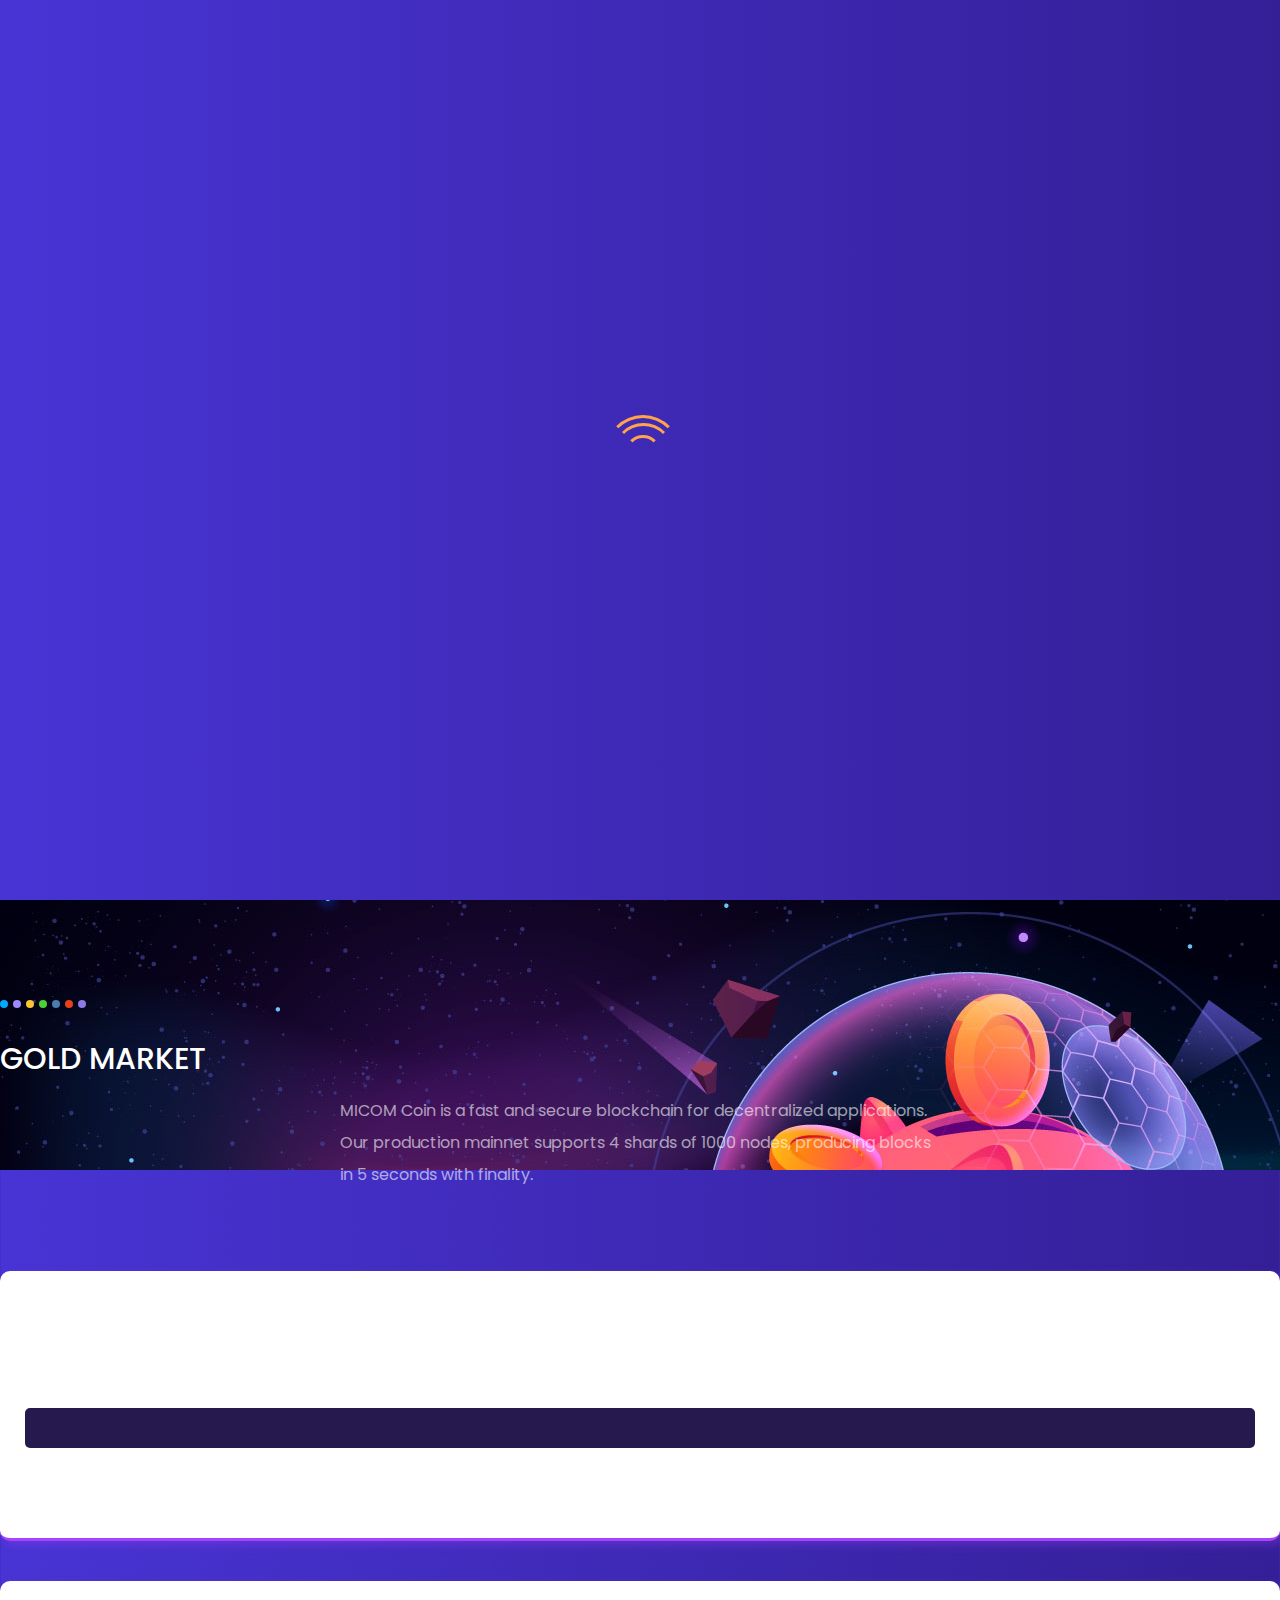
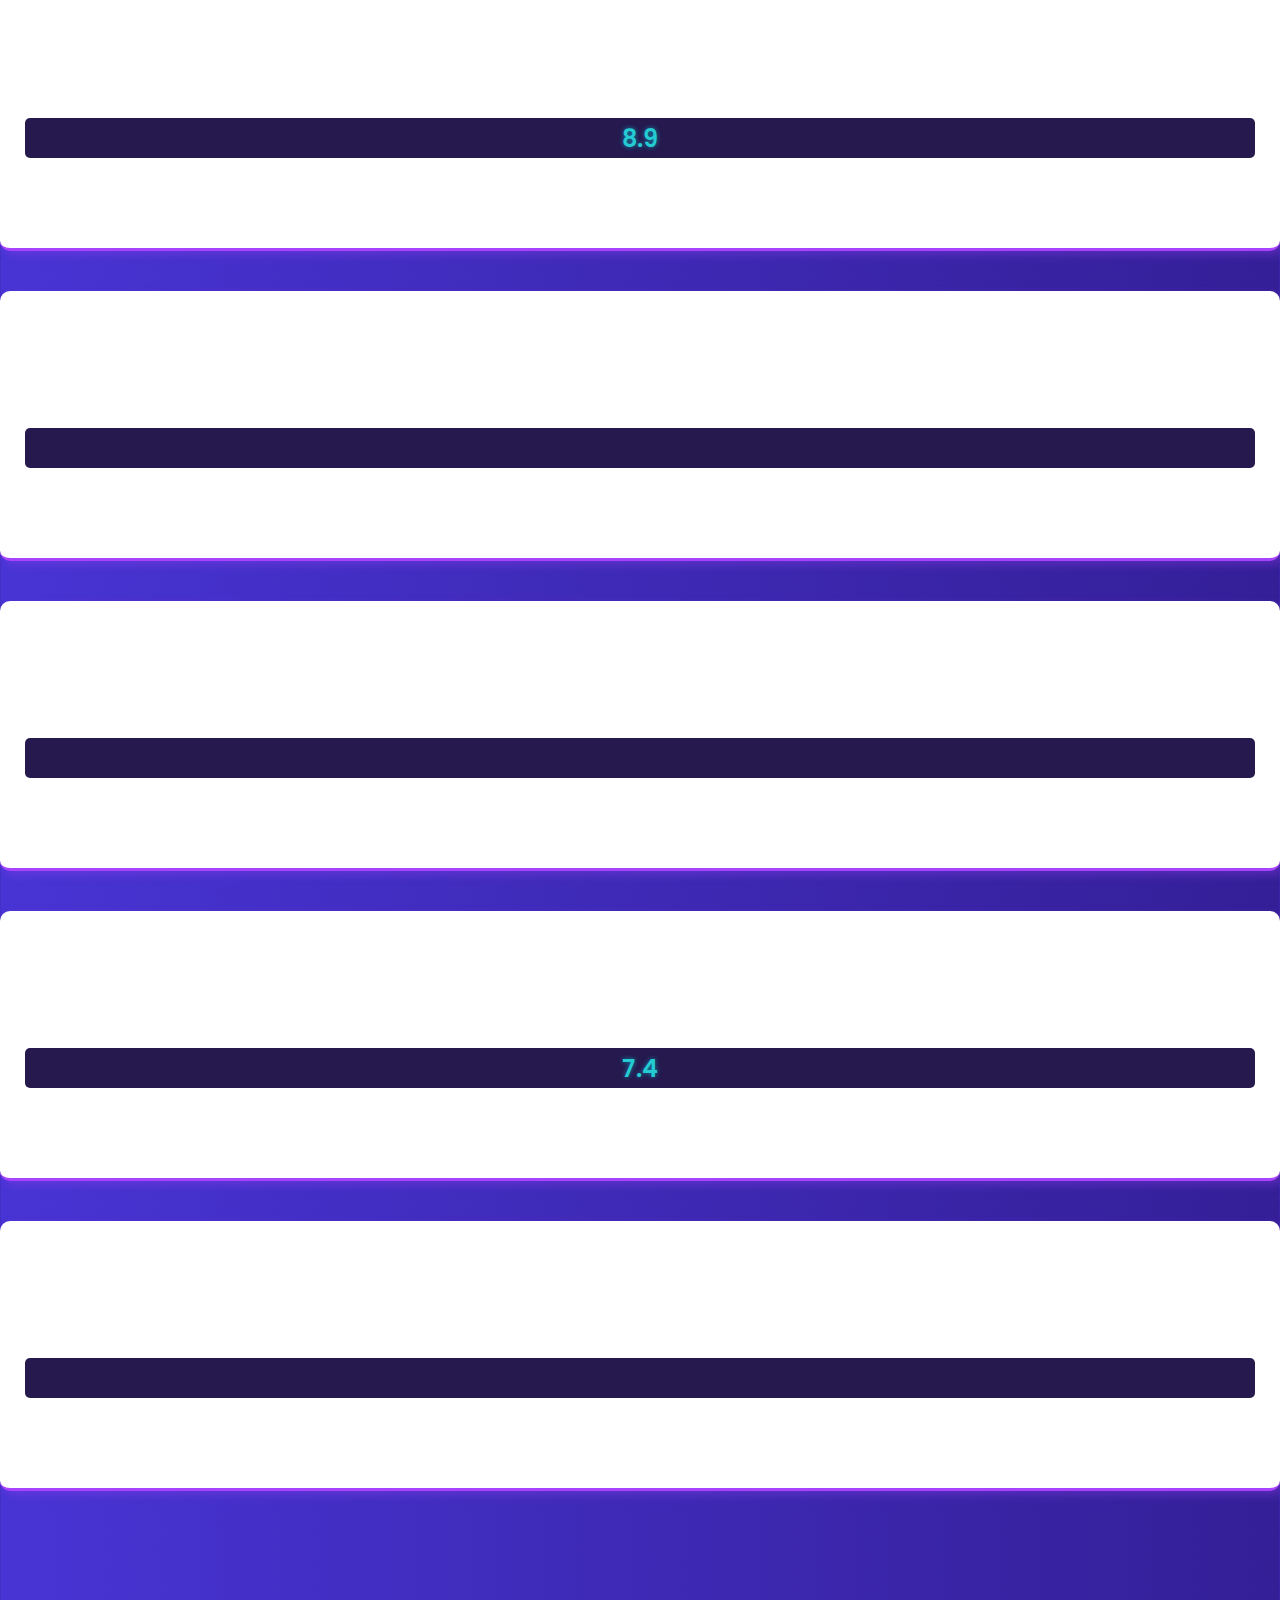
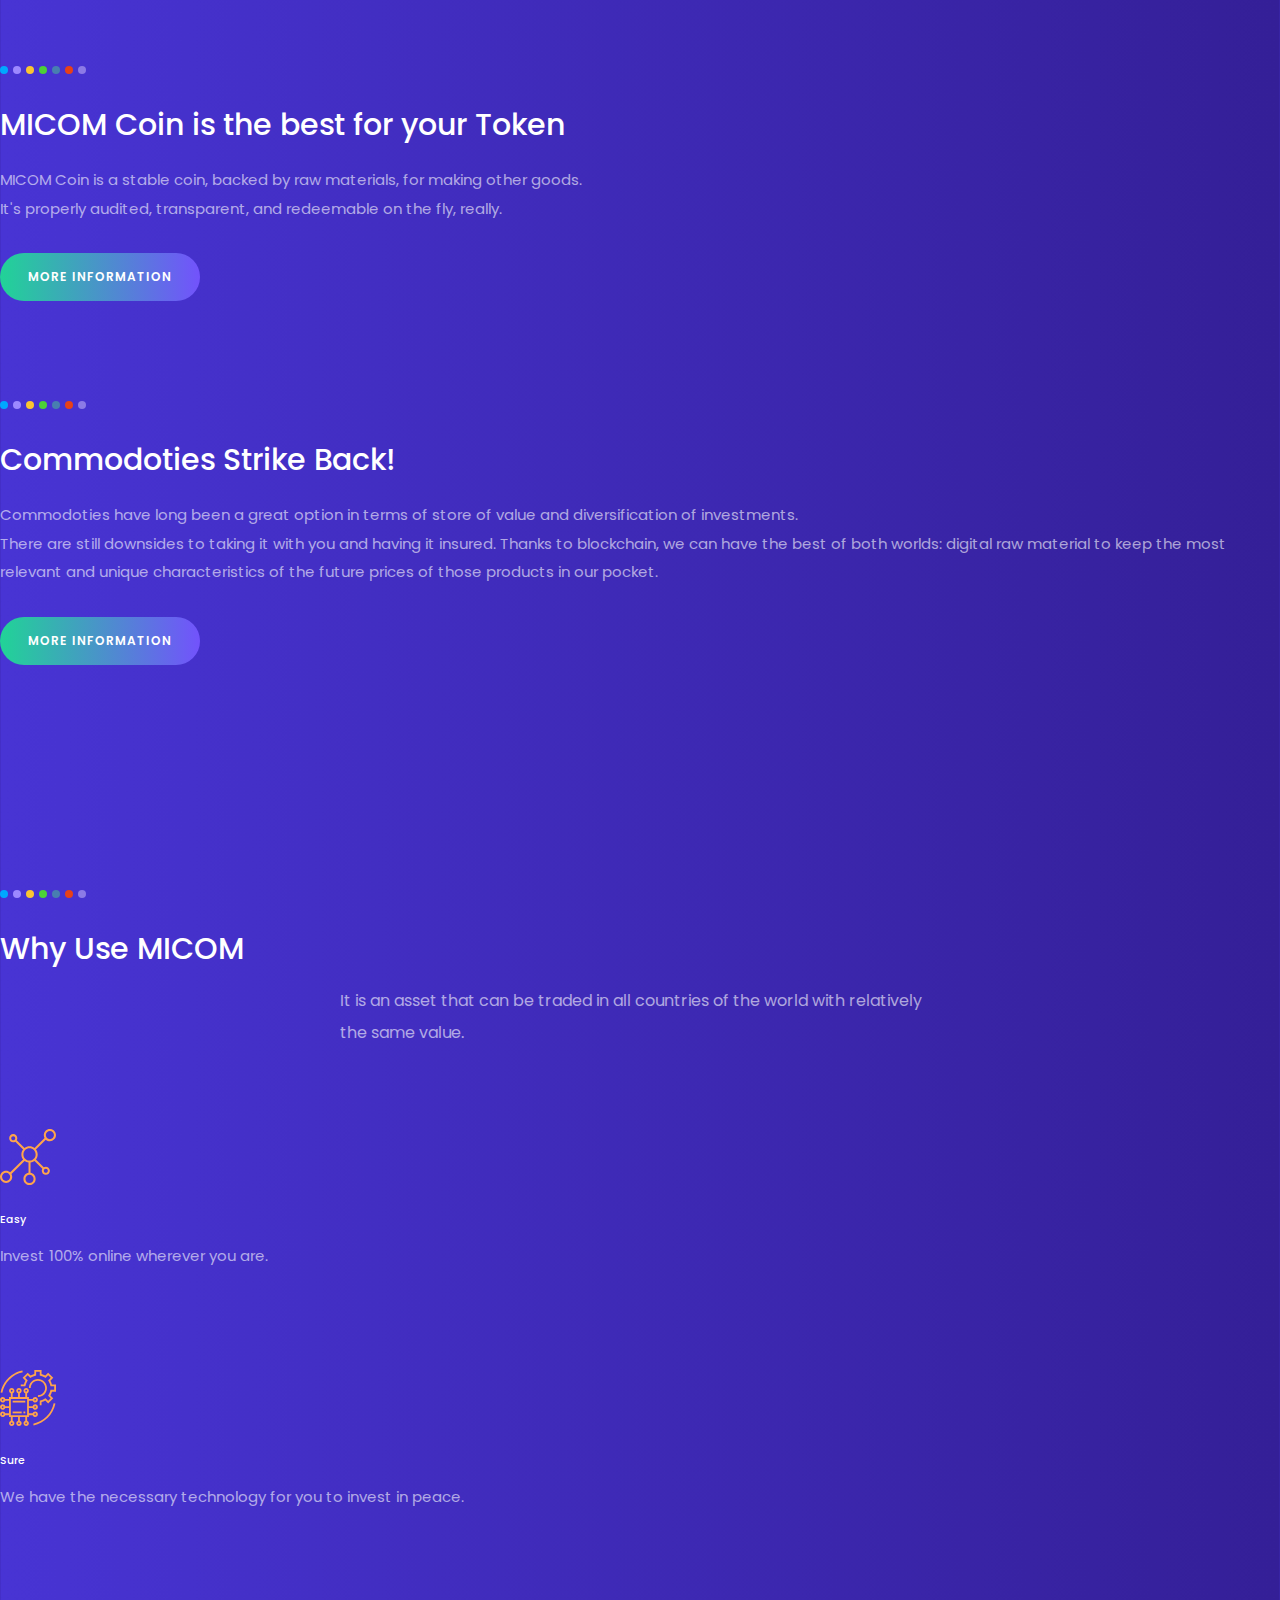
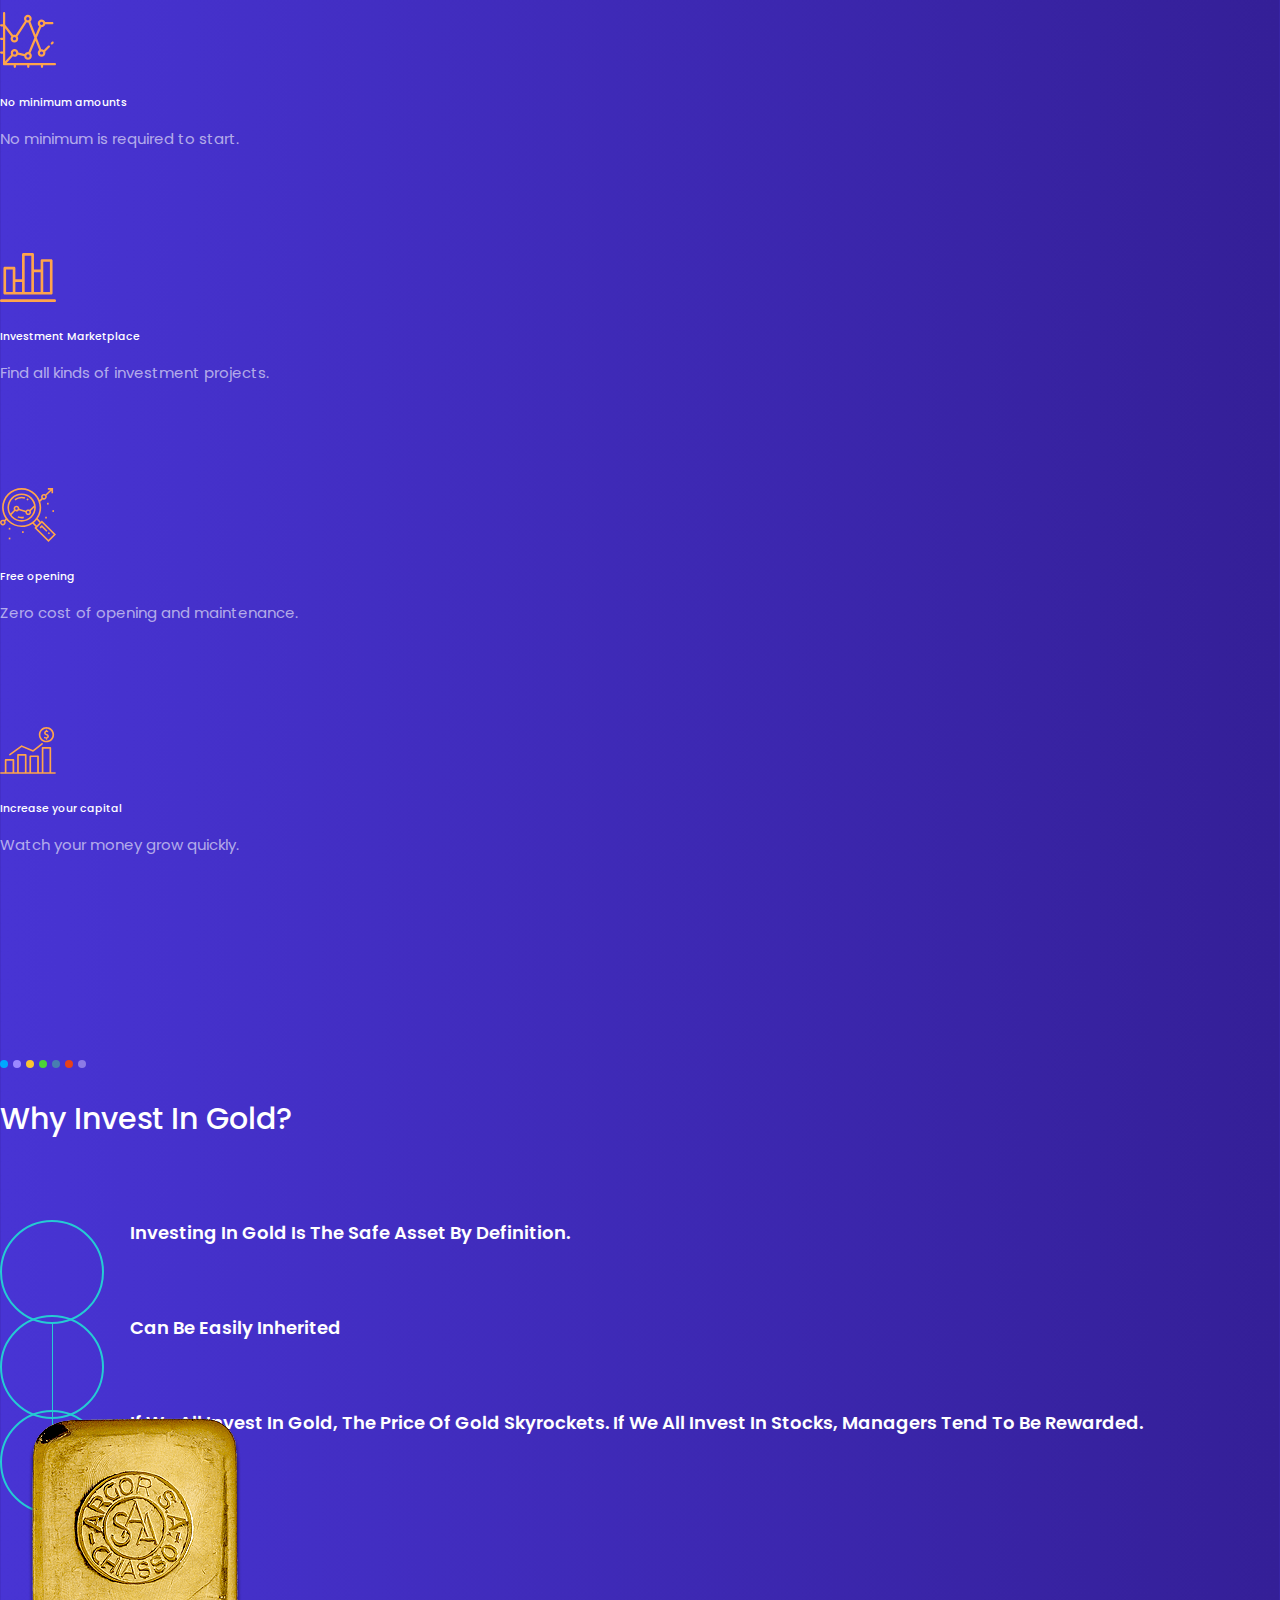
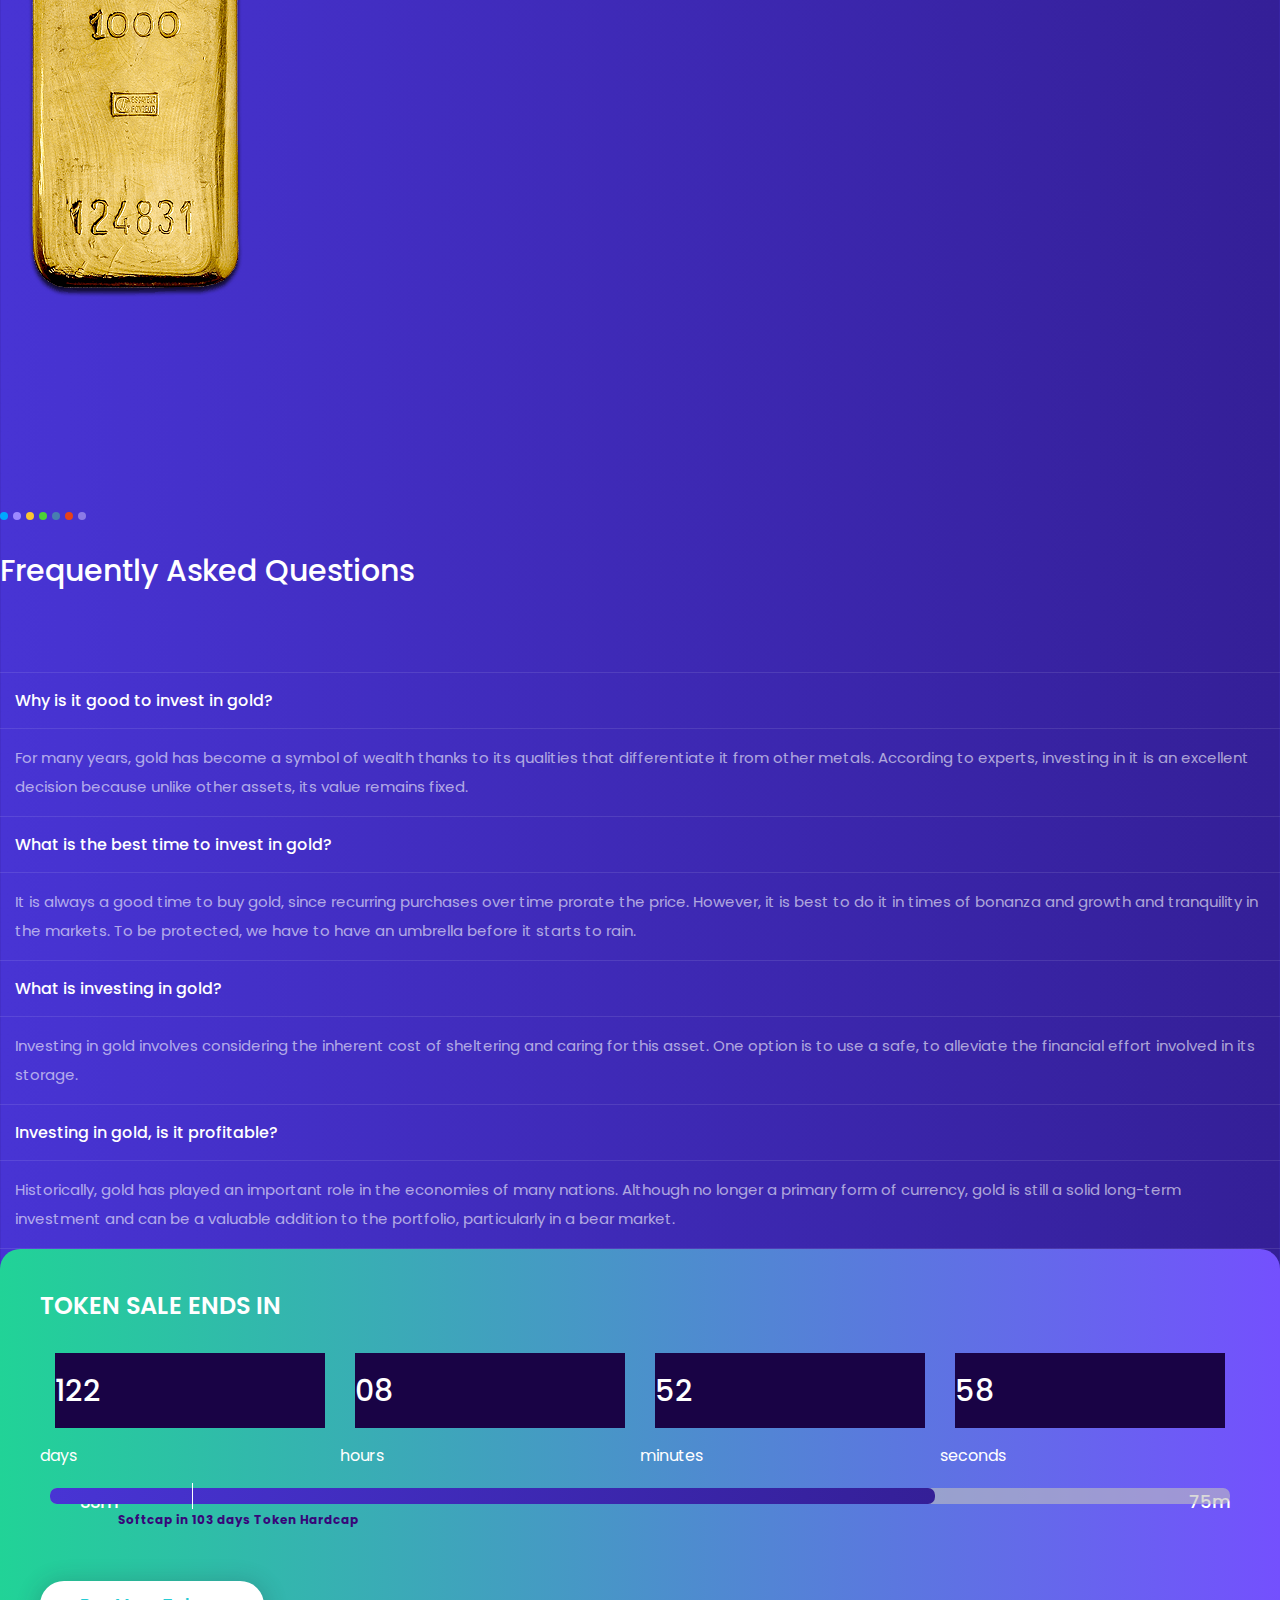
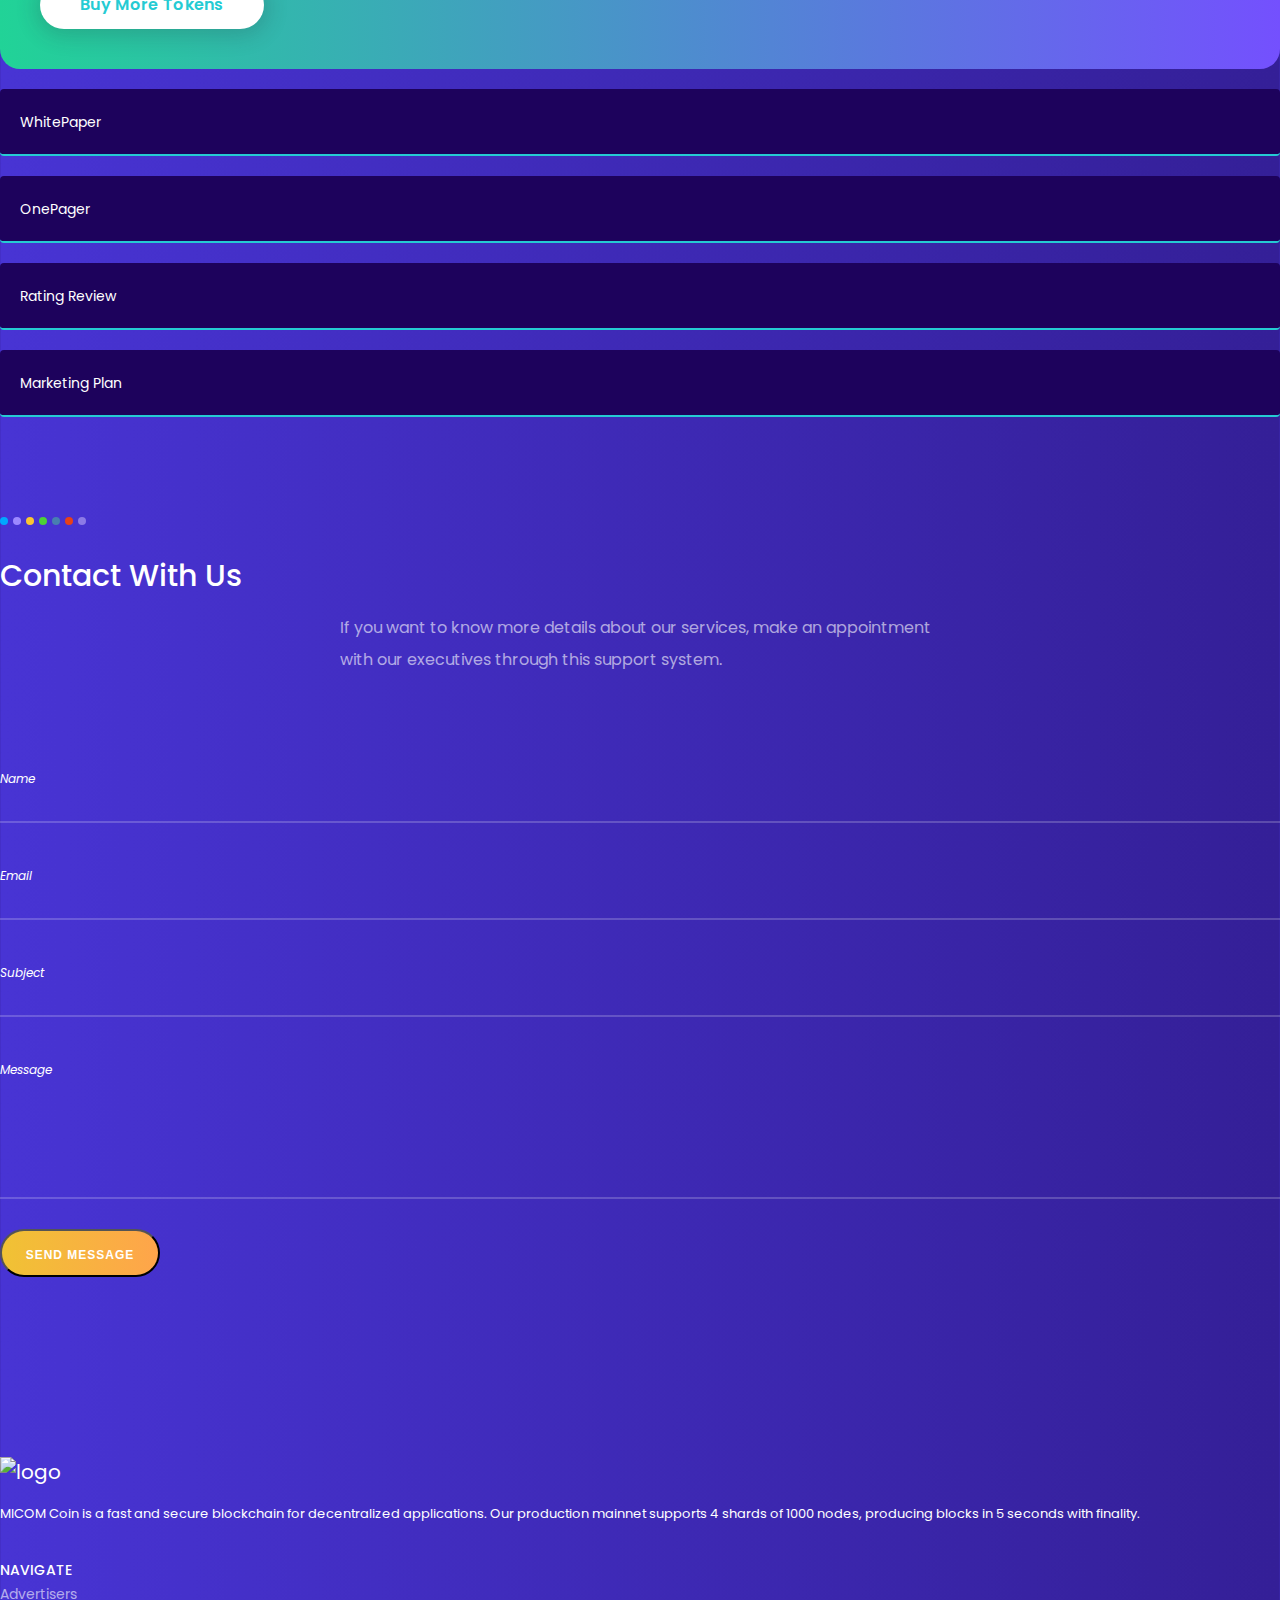
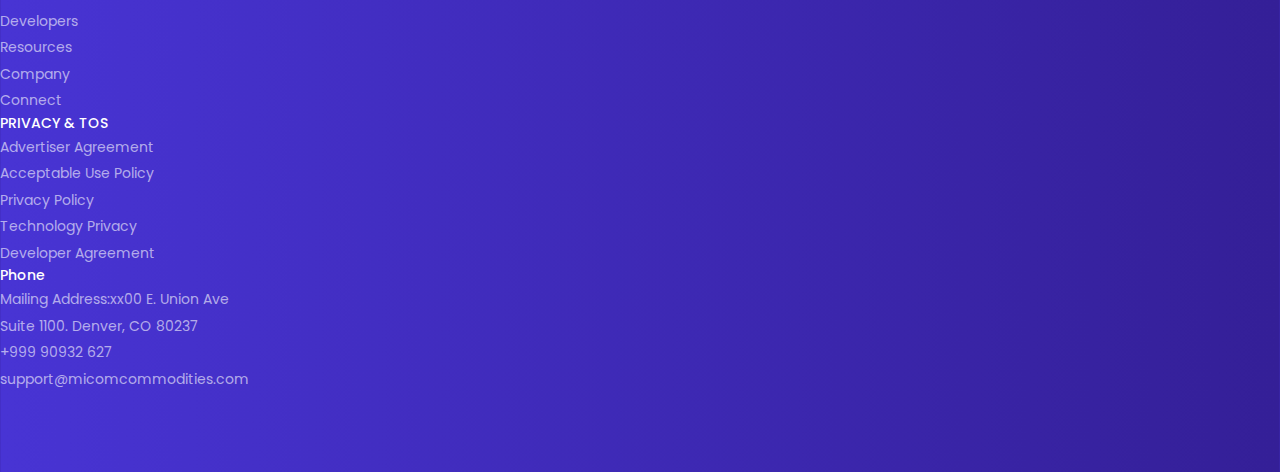
==== index.html @ 79236d76 "Cambios" ====
<!DOCTYPE html>
<html lang="en">
<meta http-equiv="content-type" content="text/html;charset=UTF-8" />
<head>
    <meta charset="UTF-8">
    <meta name="description" content="">
    <meta http-equiv="X-UA-Compatible" content="IE=edge">
    <meta name="viewport" content="width=device-width, initial-scale=1, shrink-to-fit=no">

    <!-- Title -->
    <title>Mining Commodoties Coin | MICOM Coin</title>
    <meta name="keywords" content="MICOM, Micom, Coin, Mining, Commodoties, Token, Criptomoneda, Crypto, Blockchain, Decentralized" />
	<meta property="og:type" content="website" />
    <meta name="author" content="impulsetechnologies" />
    <meta property="og:url" content="https://www.micomcommodities.com/" />
    <meta property="og:site_name" content="MICOM Coin" />
	<meta property="og:title" content="Mining Commodoties Coin" />
	<meta name="description" content="MICOM Coin is a fast and secure blockchain for decentralized applications. Our production mainnet supports 4 shards of 1000 nodes, producing blocks in 5 seconds with finality." />
	<meta property="og:image" content="https://www.micomcommodities.com/img/core-img/logo.png"></meta>

    <!-- Favicon -->
    <link rel="icon" href="img/core-img/favicon.ico">

    <!-- Core Stylesheet -->
    <link rel="stylesheet" href="css/style.css">

    <!-- Responsive Stylesheet -->
    <link rel="stylesheet" href="css/responsive.css">

</head>

<body >
    <!-- Preloader -->
    <div id="preloader">
        <div class="preload-content">
            <div id="dream-load"></div>
        </div>
    </div>

    <!-- ##### Header Area Start ##### -->
    <header class="header-area wow fadeInDown" data-wow-delay="0.2s">
        <div class="classy-nav-container breakpoint-off">
            <div class="container">
                <!-- Classy Menu -->
                <nav class="classy-navbar justify-content-between" id="dreamNav">

                    <!-- Logo -->
                    <!-- <a class="nav-brand" href="index-2.html"><img src="img/core-img/logo.png" alt="logo"> Somia.</a> -->
                    <a class="nav-brand" href="index.html"><img src="img/core-img/logo.png" alt="logo"></a>
                    <!-- Navbar Toggler -->
                    <div class="classy-navbar-toggler">
                        <span class="navbarToggler"><span></span><span></span><span></span></span>
                    </div>

                    <!-- Menu -->
                    <div class="classy-menu">

                        <!-- close btn -->
                        <div class="classycloseIcon">
                            <div class="cross-wrap"><span class="top"></span><span class="bottom"></span></div>
                        </div>

                        <!-- Nav Start -->
                        <div class="classynav scrollspeed">
                            <ul id="nav">
                                <li><a href="#platform">GOLD</a></li>
                                <li><a href="#about">About MICOM</a></li>
                                <li><a href="#invest">Invests</a></li>
                                <li><a href="#question">Q&A</a></li>
                                <li><a href="#contact">Contact</a></li>
                            </ul>

                            <!-- Button -->
                            <a href="#contact" class="btn login-btn ml-50 scrollspeed">Participates!</a>
                        </div>
                        <!-- Nav End -->
                    </div>
                </nav>
            </div>
        </div>
    </header>
    <!-- ##### Header Area End ##### -->

    <!-- ##### Welcome Area Start ##### -->
    <section class="welcome_area clearfix dzsparallaxer auto-init none fullwidth" data-options='{direction: "normal"}' id="home">
        <div class="divimage dzsparallaxer--target" style="width: 101%; height: 130%; background-image: url(img/bg-img/bg-5.jpg)"></div>

        <!-- Hero Content -->
        <div class="hero-content transparent">
            <!-- blip -->
            <div class="dream-blip blip1"></div>
            <div class="dream-blip blip2"></div>
            <div class="dream-blip blip3"></div>
            <div class="dream-blip blip4"></div>

            <div class="container h-100">
                <div class="row h-100 align-items-center">
                    <!-- Welcome Content -->
                    <div class="col-12 col-lg-6 col-md-12">
                        <div class="welcome-content">
                            <div class="promo-section">
                                <div class="integration-link">
                                    <span class="integration-icon">
                                        <img src="img/svg/img-dollar.svg" width="24" height="24" alt="">
                                    </span>
                                    <span class="integration-text">Discover a new ways to enjoy your World!</span>
                                </div>
                            </div>
                            <h1 class="wow fadeInUp" data-wow-delay="0.2s">THE BEST INVESTMENT YOU CAN MAKE IS IN GOLD</h1>
                            <!-- <p class="wow fadeInUp" data-wow-delay="0.3s">Participate in a participation scheme in leveraged commodities in the best deposits on the planet.
                                <br>
                            M.Sc. Jhon McGregor. CEO Mining Commodities Inc.
                            </p> -->
                            
                            <div class="dream-btn-group wow fadeInUp scrollspeed" data-wow-delay="0.4s">
                                <a href="#contact" class="btn micom1-btn mr-3">Contact Us</a>
                                <!-- <a href="#" class="btn dream-btn"> Contact Us</a> -->
                            </div>
                        </div>
                    </div>
                   
                </div>
            </div>
        </div>
    </section>
    <!-- ##### Welcome Area End ##### -->

    <!-- <div class="vertical-social">
        <ul>
            <li><a href="#"><i class="fa fa-telegram" aria-hidden="true"></i></a></li>
            <li><a href="#"><i class="fa fa-facebook" aria-hidden="true"></i></a></li>
            <li><a href="#"> <i class="fa fa-twitter" aria-hidden="true"></i></a></li>
            <li><a href="#"><i class="fa fa-github" aria-hidden="true"></i></a></li>
            <li><a href="#"><i class="fa fa-instagram" aria-hidden="true"></i></a></li>
            <li><a href="#"><i class="fa fa-linkedin" aria-hidden="true"></i></a></li>
            
        </ul>                  
    </div> -->

    <!-- ##### trust Area Start ##### -->
    <div class="trust-section section-padding-100">
        <div class="section-heading text-center">
            <!-- Dream Dots -->
            <div class="dream-dots justify-content-center wow fadeInUp" data-wow-delay="0.2s" style="visibility: visible; animation-delay: 0.2s; animation-name: fadeInUp;">
                <span></span><span></span><span></span><span></span><span></span><span></span><span></span>
            </div>
            <h2 class="wow fadeInUp" data-wow-delay="0.3s" style="visibility: visible; animation-delay: 0.3s; animation-name: fadeInUp;"  id="platform">GOLD MARKET</h2>
            <p class="wow fadeInUp" data-wow-delay="0.4s" style="visibility: visible; animation-delay: 0.4s; animation-name: fadeInUp;">MICOM Coin is a fast and secure blockchain for decentralized applications. Our production mainnet supports 4 shards of 1000 nodes, producing blocks in 5 seconds with finality.</p>
        </div>
        <div class="container">
            <div class="row">
                <div class="col-12 col-sm-6 col-md-3 col-lg-2">
                    <!-- Single Cool Fact -->
                    <div class="trust-item text-center wow fadeInUp" data-wow-delay="0.2s">
                        <div class="ico-platform-logo">
                            <img src="img/ico-platforms/1.png" alt="">
                        </div>
                        <!-- Single Cool Detail -->
                        <div class="check">
                            <!-- <div class="value">8.9</div> -->
                            <div class="check-icon"></div>
                        </div>
                    </div>
                </div>

                <div class="col-12 col-sm-6 col-md-3 col-lg-2">
                    <!-- Single Cool Fact -->
                    <div class="trust-item text-center wow fadeInUp" data-wow-delay="0.3s">
                        <div class="ico-platform-logo">
                            <img src="img/ico-platforms/2.png" alt="">
                        </div>
                        <!-- Single Cool Detail -->
                        <div class="check">
                            <div class="value">8.9</div>
                        </div>
                    </div>
                </div>

                <div class="col-12 col-sm-6 col-md-3 col-lg-2">
                    <!-- Single Cool Fact -->
                    <div class="trust-item text-center wow fadeInUp" data-wow-delay="0.4s">
                        <div class="ico-platform-logo">
                            <img src="img/ico-platforms/3.png" alt="">
                        </div>
                        <!-- Single Cool Detail -->
                        <div class="check">
                            <!-- <div class="value">8.9</div> -->
                            <div class="check-icon"></div>
                        </div>
                    </div>
                </div>

                <div class="col-12 col-sm-6 col-md-3 col-lg-2">
                    <!-- Single Cool Fact -->
                    <div class="trust-item text-center wow fadeInUp" data-wow-delay="0.5s">
                        <div class="ico-platform-logo">
                            <img src="img/ico-platforms/4.png" alt="">
                        </div>
                        <!-- Single Cool Detail -->
                        <div class="check">
                            <!-- <div class="value">8.9</div> -->
                            <div class="check-icon"></div>
                        </div>
                    </div>
                </div>

                <div class="col-12 col-sm-6 col-md-3 col-lg-2">
                    <!-- Single Cool Fact -->
                    <div class="trust-item text-center wow fadeInUp" data-wow-delay="0.6s">
                        <div class="ico-platform-logo">
                            <img src="img/ico-platforms/5.png" alt="">
                        </div>
                        <!-- Single Cool Detail -->
                        <div class="check">
                           <div class="value">7.4</div>
                        </div>
                    </div>
                </div>

                <div class="col-12 col-sm-6 col-md-3 col-lg-2">
                    <!-- Single Cool Fact -->
                    <div class="trust-item text-center wow fadeInUp" data-wow-delay="0.7s">
                        <div class="ico-platform-logo">
                            <img src="img/ico-platforms/6.png" alt="">
                        </div>
                        <!-- Single Cool Detail -->
                        <div class="check">
                            <!-- <div class="value">8.9</div> -->
                            <div class="check-icon"></div>
                        </div>
                    </div>
                </div>
                
            </div>
        </div>
    </div>
    <!-- ##### trust Area End ##### -->


    <!-- <section class="demo-video section-before section-padding-100">
        <div class="container">
            <div class="section-heading text-center">
                <div class="dream-dots justify-content-center wow fadeInUp" data-wow-delay="0.2s">
                    <span></span><span></span><span></span><span></span><span></span><span></span><span></span>
                </div>
                <h2 class="wow fadeInUp" data-wow-delay="0.3s">Watch our demo video</h2>
                <p class="wow fadeInUp" data-wow-delay="0.4s">Lorem ipsum dolor sit amet, consectetur adipiscing elit. Sed quis accumsan nisi Ut ut felis congue nisl hendrerit commodo.</p>
                </div>
            <div class="col-lg-8 offset-lg-2 col-md-10 offset-md-1 col-sm-12">
                <div class="welcome-video-area wow fadeInUp" data-wow-delay="0.5s">
                    <div class="welcome-thumb">
                        <img src="img/bg-img/bg-4.jpg" alt="">
                    </div>
                    <div class="video-icon">
                        <a href="https://www.youtube.com/watch?v=gbXEPHsTkgU" class="btn dream-btn video-btn" id="videobtn"><i class="fa fa-play"></i></a>
                    </div>
                </div>
            </div>
        </div>
    </section> -->

    <div class="clearfix"></div>

    <!-- ##### About Us Area Start ##### -->
    <section class="about-us-area section-padding-0-100 clearfix" id="about">

        <div class="container">
            <div class="row align-items-center">
                
                <div class="col-12 col-lg-6">
                    <div class="welcome-meter wow fadeInUp mb-50" data-wow-delay="0.7s">
                        <img src="img/core-img/shape1.png" class="img-responsive center-block" alt="">
                        <!-- client meta -->
                        <!-- <div class="growing-company text-center mt-30 wow fadeInUp" data-wow-delay="0.8s">
                            <p>* Already growing up <span class="counter">5236</span> company</p>
                        </div> -->
                    </div>
                </div>

                <div class="col-12 col-lg-6">
                    <div class="who-we-contant">
                        <!-- Dream Dots -->
                        <div class="dream-dots wow fadeInUp" data-wow-delay="0.2s">
                            <span></span><span></span><span></span><span></span><span></span><span></span><span></span>
                        </div>
                        <h4 class="wow fadeInUp" data-wow-delay="0.3s">MICOM Coin is the best for your Token</h4>
                        <p class="wow fadeInUp" data-wow-delay="0.4s">MICOM Coin is a stable coin, backed by raw materials, for making other goods.
                        </p>
                        <p class="wow fadeInUp" data-wow-delay="0.5s">It's properly audited, transparent, and redeemable on the fly, really.</p>
                        <a class="btn dream-btn mt-30 wow fadeInUp" data-wow-delay="0.6s" href="#">More information</a>
                    </div>
                </div>

            </div>
        </div>
    </section>
    <!-- ##### About Us Area End ##### -->

    <!-- ##### About Us Area Start ##### -->
    <section class="about-us-area section-padding-0-50 clearfix">
        <div class="container">
            <div class="row align-items-center">

                <div class="col-12 col-lg-6">
                    <div class="who-we-contant">
                        <!-- Dream Dots -->
                        <div class="dream-dots wow fadeInUp" data-wow-delay="0.2s">
                            <span></span><span></span><span></span><span></span><span></span><span></span><span></span>
                        </div>
                        <h4 class="wow fadeInUp" data-wow-delay="0.3s">Commodoties Strike Back!</h4>
                        <p class="wow fadeInUp" data-wow-delay="0.4s">Commodoties have long been a great option in terms of store of value and diversification of investments.
</p>
                        <p class="wow fadeInUp" data-wow-delay="0.5s">There are still downsides to taking it with you and having it insured.
Thanks to blockchain, we can have the best of both worlds: digital raw material to keep the most relevant and unique characteristics of the future prices of those products in our pocket.</p>
                        <a class="btn dream-btn mt-30 wow fadeInUp" data-wow-delay="0.6s" href="#">More information</a>
                    </div>
                </div>

                <div class="col-12 col-lg-6">
                    <div class="welcome-meter wow fadeInUp mt-50" data-wow-delay="0.7s">
                        <img src="img/prima-oro.png" class="center-block" alt="">
                    </div>
                </div>
            </div>
        </div>
    </section>
    <!-- ##### About Us Area End ##### -->
    

    

    <!-- ##### Our Services Area Start ##### -->
    <section class="our_services_area section-padding-100-0 clearfix">
        <div class="container">
            
            <div class="section-heading text-center">
                <!-- Dream Dots -->
                <div class="dream-dots justify-content-center wow fadeInUp" data-wow-delay="0.2s">
                    <span></span><span></span><span></span><span></span><span></span><span></span><span></span>
                </div>
                <h2 class="wow fadeInUp" data-wow-delay="0.3s">Why Use MICOM</h2>
                <p class="wow fadeInUp" data-wow-delay="0.4s">It is an asset that can be traded in all countries of the world with relatively the same value.</p>
            </div>
                

            <div class="row">
                <div class="col-12 col-sm-6 col-lg-4">
                    <!-- Content -->
                    <div class="service_single_content text-center mb-100 wow fadeInUp" data-wow-delay="0.2s">
                        <!-- Icon -->
                        <div class="service_icon">
                            <img src="img/services/6.svg" alt="">
                        </div>
                        <h6>Easy</h6>
                        <p>Invest 100% online wherever you are.</p>
                    </div>
                </div>
                <div class="col-12 col-sm-6 col-lg-4">
                    <!-- Content -->
                    <div class="service_single_content text-center mb-100 wow wow fadeInUp" data-wow-delay="0.3s">
                        <!-- Icon -->
                        <div class="service_icon">
                            <img src="img/services/1.svg" alt="">
                        </div>
                        <h6>Sure</h6>
                        <p>We have the necessary technology for you to invest in peace.</p>
                    </div>
                </div>
                <div class="col-12 col-sm-6 col-lg-4">
                    <!-- Content -->
                    <div class="service_single_content text-center mb-100 wow fadeInUp" data-wow-delay="0.4s">
                        <!-- Icon -->
                        <div class="service_icon">
                            <img src="img/services/3.svg" alt="">
                        </div>
                        <h6>No minimum amounts</h6>
                        <p>No minimum is required to start.</p>
                    </div>
                </div>
                <div class="col-12 col-sm-6 col-lg-4">
                    <!-- Content -->
                    <div class="service_single_content text-center mb-100 wow fadeInUp" data-wow-delay="0.5s">
                        <!-- Icon -->
                        <div class="service_icon">
                            <img src="img/services/4.svg" alt="">
                        </div>
                        <h6>Investment Marketplace</h6>
                        <p>Find all kinds of investment projects.</p>
                    </div>
                </div>
                <div class="col-12 col-sm-6 col-lg-4">
                    <!-- Content -->
                    <div class="service_single_content text-center mb-100 wow fadeInUp" data-wow-delay="0.6s">
                        <!-- Icon -->
                        <div class="service_icon">
                            <img src="img/services/5.svg" alt="">
                        </div>
                        <h6>Free opening</h6>
                        <p>Zero cost of opening and maintenance.</p>
                    </div>
                </div>
                <div class="col-12 col-sm-6 col-lg-4">
                    <!-- Content -->
                    <div class="service_single_content text-center mb-100 wow fadeInUp" data-wow-delay="0.7s">
                        <!-- Icon -->
                        <div class="service_icon">
                            <img src="img/services/2.svg" alt="">
                        </div>
                        <h6>Increase your capital</h6>
                        <p>Watch your money grow quickly.</p>
                    </div>
                </div>
            </div>
        </div>
    </section>
    <!-- ##### Our Services Area End ##### -->

    <!-- ##### Our roadmap Area start ##### -->

    <!-- <section class="roadmap section-padding-100" style="background: url('img/bg-img/bg-roadmap.png') no-repeat center center;background-size: cover;" id="roadmap">
        <div class="section-heading text-center">
            
            <div class="dream-dots justify-content-center wow fadeInUp" data-wow-delay="0.2s">
                <span></span><span></span><span></span><span></span><span></span><span></span><span></span>
            </div>
            <h2 class="wow fadeInUp" data-wow-delay="0.3s">Our ICO Roadmap</h2>
            <p class="wow fadeInUp" data-wow-delay="0.4s">Lorem ipsum dolor sit amet, consectetur adipiscing elit. Sed quis accumsan nisi Ut ut felis congue nisl hendrerit commodo.</p>
        </div>
        <div class="container-fluid">
            <div class="row">
                <div class="section_5-content">
                    <div class="section_5-slider-trumb"></div>
                    <div id="section_5-slider-circle">
                        <div style="left:10%" class="data_cir cir_0" data-date="Q2 2017">
                            <div class="data_cir-content">
                                <span><span class="roadmap_content_info">Emergence and design of the idea</span><span class="roadmap_img"><img src="img/roadmap-icons/1.svg" alt=""></span></span>
                            </div>
                        </div>
                        <div style="left:20%" class="data_cir cir_1" data-date="Q3 2017">
                            <div class="data_cir-content">
                                <span><span class="roadmap_content_info"><ul><li><span>built our team</span></li>
                                <li><span>company establishment</span></li>
                                <li><span>legal issues setting</span></li>
                                <li><span> concept development</span></li>
                                </ul>
                                </span><span class="roadmap_img"><img src="img/roadmap-icons/2.svg" alt=""></span></span>
                            </div>
                        </div>
                        <div style="left:30%" class="data_cir cir_2" data-date="Q4 2017">
                            <div class="data_cir-content">
                                <span><span class="roadmap_content_info"><ul><li><span> start development of the ealier version and crypto wallet version</span></li>
                                <li><span>negotiations on partnerships</span></li>
                                </ul>
                                </span><span class="roadmap_img"><img src="img/roadmap-icons/3.svg" alt=""></span></span>
                            </div>
                        </div>
                        <div style="left:40%" class="data_cir cir_3" data-date="Q1 2018">
                            <div class="data_cir-content">
                                <span><span class="roadmap_content_info"><ul><li><span>website launch</span></li>
                                <li><span>White Paper published</span></li>
                                <li><span>Private and Pre-sale start</span></li>
                                </ul>
                                </span><span class="roadmap_img"><img src="img/roadmap-icons/4.svg" alt=""></span></span>
                            </div>
                        </div>
                        <div style="left:50%" class="data_cir cir_4 red_crc" data-date="Q2 2018">
                            <div class="data_cir-content">
                                <span><span class="roadmap_content_info"><ul><li><span>Crowdsale</span></li>
                                <li><span>marketing campaign</span></li>
                                <li><span>listing to the major exchanges</span></li>
                                </ul>
                                </span><span class="roadmap_img"><img src="img/roadmap-icons/5.svg" alt=""></span></span>
                            </div>
                        </div>
                        <div style="left:60%" class="data_cir cir_5 next" data-date="Q3 2018">
                            <div class="data_cir-content">
                                <span><span class="roadmap_content_info"><ul><li><span>Crypto Wallet version release</span></li>
                                <li><span>Testnet launch</span></li>
                                <li><span> Platform ealier version development</span></li>
                                </ul>
                                </span><span class="roadmap_img"><img src="img/roadmap-icons/6.svg" alt=""></span></span>
                            </div>
                        </div>
                        <div style="left:70%" class="data_cir cir_6 next" data-date="Q4 2018">
                            <div class="data_cir-content">
                                <span><span class="roadmap_content_info"><ul><li><span>Mobile App</span></li>
                                <li><span>Explorer</span></li>
                                <li><span>new partnerships and new marketplace support</span></li>
                                </ul>
                                </span><span class="roadmap_img"><img src="img/roadmap-icons/7.svg" alt=""></span></span>
                            </div>
                        </div>
                        <div style="left:80%" class="data_cir cir_7 next" data-date="Q1 2019">
                            <div class="data_cir-content">
                                <span><span class="roadmap_content_info"><ul><li><span>Mainnet launch</span></li>
                                <li><span>Wallet beta-version release</span></li>
                                <li><span>Masternodes implementation</span></li>
                                </ul>
                                </span><span class="roadmap_img"><img src="img/roadmap-icons/8.svg" alt=""></span></span>
                            </div>
                        </div>
                        <div style="left:90%" class="data_cir cir_8 next" data-date="Q2 2019">
                            <div class="data_cir-content">
                                <span><span class="roadmap_content_info"><ul><li><span> Platform integration to electronic marketplaces</span></li>
                                <li><span>Zero Fee</span></li>
                                </ul>
                                </span><span class="roadmap_img"><img src="img/roadmap-icons/9.svg" alt=""></span></span>
                            </div>
                        </div>
                    </div>
                </div>
            </div>
        </div>
    </section> -->


    <!-- ##### Our roadmap Area End ##### -->
    

    <!-- ##### Our features Area start ##### -->
    <section id="invest" class="features section-padding-100">

        <div class="section-heading text-center">
            <!-- Dream Dots -->
            <div class="dream-dots justify-content-center wow fadeInUp" data-wow-delay="0.2s">
                <span></span><span></span><span></span><span></span><span></span><span></span><span></span>
            </div>
            <h2 class="wow fadeInUp" data-wow-delay="0.3s">Why invest in Gold?</h2>
            <!-- <p class="wow fadeInUp" data-wow-delay="0.4s">Lorem ipsum dolor sit amet, consectetur adipiscing elit. Sed quis accumsan nisi Ut ut felis congue nisl hendrerit commodo.</p> -->
        </div>

        <div class="container-fluid">
            <div class="row">
                <div class="services-column col-lg-5 col-lg-offset-1 col-md-10 offset-md-1 col-xs-10 offset-xs-1">
                    <!--Services Block Four-->
                    <div class="services-block-four">
                        <div class="inner-box">
                            <div class="icon-box">
                                <span class="icon ti-mobile"></span>
                            </div>
                            <h3><a href="#">Investing in gold is the safe asset by definition.</a></h3>
                            <!-- <div class="text">Lorem ipsum dolor sit amet, consectetur adipisicing elit. Laudantium modi assumenda beatae provident non hic eum dolores natus, vitae, quae, facere perferendis quas tempore. Consequuntur commodi facilis sed similique.</div> -->
                            
                        </div>
                    </div>

                    <!--Services Block Four-->
                    <div class="services-block-four">
                        <div class="inner-box">
                            <div class="icon-box">
                                <span class="icon ti-widget"></span>
                            </div>
                            <h3><a href="#">Can be easily inherited</a></h3>
                            <!-- <div class="text">Lorem ipsum dolor sit amet, consectetur adipisicing elit. Obcaecati aut repudiandae harum, fugit, necessitatibus veritatis molestias a eligendi distinctio. Nostrum expedita deserunt maiores adipisci.</div> -->
                        </div>
                    </div>
                    
                    <!--Services Block Four-->
                    <div class="services-block-four" style="margin-bottom:0">
                        <div class="inner-box">
                            <div class="icon-box">
                                <span class="icon ti-settings"></span>
                            </div>
                            <h3><a href="#">If we all invest in gold, the price of gold skyrockets. If we all invest in stocks, managers tend to be rewarded.</a></h3>
                            <!-- <div class="text">Lorem ipsum dolor sit amet, consectetur adipisicing elit. Quia maiores, ducimus animi a. Nulla ab dolor doloribus, aperiam, quam dolorum dicta vitae tempora, vero at quod error alias incidunt quidem.</div> -->
                        </div>
                    </div>
                    
                </div>
                <div class="service-img-wrapper col-lg-6 col-md-12 col-sm-12">
                    <div class="image-box">
                        <img src="img/oro.png" class="center-block img-responsive phone-img" alt="">
                        <img src="img/core-img/rings-bg.png" class="center-block img-responsive rings " alt="">
                    </div>
                </div>
            </div>
        </div>
    </section>
    <!-- ##### Our features Area End ##### -->

    <!-- ##### Subscribe Area start ##### -->

    <!-- <section class="container " style="padding-bottom: 0px" id="question">
        <div class="subscribe">
            <div class="row">
                <div class="col-sm-12">
                    <div class="subscribe-wrapper">
                        <div class="section-heading text-center">
                            <h2 class="wow fadeInUp" data-wow-delay="0.3s" style="visibility: visible; animation-delay: 0.3s; animation-name: fadeInUp;">Don’t Miss ICO News And Updates!</h2>
                            <p class="wow fadeInUp" data-wow-delay="0.4s" style="visibility: visible; animation-delay: 0.4s; animation-name: fadeInUp;">Lorem ipsum dolor sit amet, consectetur adipiscing elit. Sed quis accumsan nisi Ut ut felis congue nisl hendrerit commodo.</p>
                        </div>
                        <div class="service-text">
                            
                            <div class="col-lg-8 col-lg-offset-2 col-md-8 offset-md-2 col-xs-12 text-center">
                                <div class="group">
                                    <input type="text" name="subject" required="">
                                    <span class="highlight"></span>
                                    <span class="bar"></span>
                                    <label>enter your email</label>
                                    <button class="dream-btn"><i class="fa fa-paper-plane-o"></i></button>
                                </div>
                            </div>
                            <div class="col-lg-5 col-lg-offset-1 col-sm-12 text-center">
                                <span class="telegram-text">Join our chat: </span>
                                <a href="#" class="button"><i class="fa fa-telegram"></i>Telegram</a>
                            </div>
                            <div class="col-lg-5 col-sm-12 text-center">
                                <ul class="list-unstyled list-inline social-list">
                                    <li><a href="#"><i class="fa fa-facebook-square"></i></a></li>
                                    <li><a href="#"><i class="fa fa-twitter-square"></i></a></li>
                                    <li><a href="#"><i class="fa fa-github-square"></i></a></li>
                                    <li><a href="#"><i class="fa fa-instagram"></i></a></li>
                                    <li><a href="#"><i class="fa fa-medium"></i></a></li>
                                </ul>
                            </div>
                            
                        </div>
                    </div>
                </div>
                
            </div>
        </div>  
    </section> -->

    <!-- ##### Subscribe Area End ##### -->

    <!-- ##### FAQ & Timeline Area Start ##### -->
    <div id="question" class="faq-timeline-area section-padding-100">
        <div class="container">
            <div class="row">
                <div class="col-12 col-lg-7 col-md-12">
                    <div class="section-heading">
                        <!-- Dream Dots -->
                        <div class="dream-dots wow fadeInUp" data-wow-delay="0.2s">
                            <span></span><span></span><span></span><span></span><span></span><span></span><span></span>
                        </div>
                        <h2 class="wow fadeInUp" data-wow-delay="0.3s">Frequently Asked Questions</h2>
                        <!-- <p class="wow fadeInUp" data-wow-delay="0.4s" style="margin-left:0">Lorem ipsum dolor sit amet, consectetur adipiscing elit. Sed quis accumsan nisi Ut ut felis congue nisl hendrerit commodo.</p> -->
                    </div>

                    <div class="dream-faq-area">
                        <dl>
                            <!-- Single FAQ Area -->
                            <dt class="wave wow fadeInUp" data-wow-delay="0.2s">Why is it good to invest in gold?</dt>
                            <dd class="wow fadeInUp" data-wow-delay="0.3s">
                                <p>For many years, gold has become a symbol of wealth thanks to its qualities that differentiate it from other metals. According to experts, investing in it is an excellent decision because unlike other assets, its value remains fixed.</p>
                            </dd>
                            <!-- Single FAQ Area -->
                            <dt class="wave wow fadeInUp" data-wow-delay="0.3s">What is the best time to invest in gold?</dt>
                            <dd>
                                <p>It is always a good time to buy gold, since recurring purchases over time prorate the price. However, it is best to do it in times of bonanza and growth and tranquility in the markets. To be protected, we have to have an umbrella before it starts to rain.</p>
                            </dd>
                            <!-- Single FAQ Area -->
                            <dt class="wave wow fadeInUp" data-wow-delay="0.4s">What is investing in gold?</dt>
                            <dd>
                                <p>Investing in gold involves considering the inherent cost of sheltering and caring for this asset. One option is to use a safe, to alleviate the financial effort involved in its storage.</p>
                            </dd>
                            <!-- Single FAQ Area -->
                            <dt class="wave wow fadeInUp" data-wow-delay="0.5s">Investing in gold, is it profitable?</dt>
                            <dd>
                                <p>Historically, gold has played an important role in the economies of many nations. Although no longer a primary form of currency, gold is still a solid long-term investment and can be a valuable addition to the portfolio, particularly in a bear market.</p>
                            </dd>
                        </dl>
                    </div>
                </div>

                <div class="col-12 col-lg-5 offset-lg-0 col-md-8 offset-md-2 col-sm-10 offset-sm-1">

                    <div class="ico-counter">
                        <div class="counter-down">

                            <div class="content">
                                <div class="conuter-header">
                                    <h3 class="text-center">TOKEN SALE ENDS IN</h3>
                                </div>
                                <div class="counterdown-content">
                                    
                                 
                                 
                                    <div class="count-down titled circled text-center">
                                        <div class="simple_timer syotimer timer"><div class="timer-head-block"></div><div class="timer-body-block"><div class="table-cell day"><div class="tab-val">122</div><div class="tab-metr tab-unit">days</div></div><div class="table-cell hour"><div class="tab-val">08</div><div class="tab-metr tab-unit">hours</div></div><div class="table-cell minute"><div class="tab-val">52</div><div class="tab-metr tab-unit">minutes</div></div><div class="table-cell second"><div class="tab-val" style="opacity: 1;">58</div><div class="tab-metr tab-unit">seconds</div></div></div><div class="timer-foot-block"></div></div>
                                    </div>
                                    <div class="ico-progress">
                                       <ul class="list-unstyled list-inline clearfix mb-10">
                                          <li class="title">33m</li>
                                          <li class="strength">75m</li>
                                       </ul>
                                    
                                       <div class="current-progress">
                                          <div class="progress-bar has-gradient" style="width: 75%"></div>
                                       </div>
                                       <span class="pull-left">Softcap in 103 days</span>
                                       <span class="pull-right">Token Hardcap</span>
                                    </div>
                                    <div class="text-center">
                                        <a href="#" class="button mt-30">Buy More Tokens</a>
                                    </div>
                                </div>
                                
                            </div>
                            
                        </div>
                    </div>

                    <div class="ico-docs">
                        <div class="row">
                            <div class="col-md-6 col-sm-6 col-xs-12">
                                <div class="doc-element">
                                    <a class="document-entry" href="#" target="_blank"><span class="title">WhitePaper</span></a>
                                </div>
                            </div>
                            <div class="col-md-6 col-sm-6 col-xs-12">
                                <div class="doc-element">
                                    <a class="document-entry" href="#" target="_blank"><span class="title">OnePager</span></a>
                                </div>
                            </div>
                            <div class="col-md-6 col-sm-6 col-xs-12">
                                <div class="doc-element">
                                    <a class="document-entry" href="#" target="_blank"><span class="title">Rating Review</span></a>
                                </div>
                            </div>
                            <div class="col-md-6 col-sm-6 col-xs-12">
                                <div class="doc-element">
                                    <a class="document-entry" href="#" target="_blank"><span class="title">Marketing Plan</span></a>
                                </div>
                            </div>

                        </div>
                    </div>
                    
                </div>
                
            </div>
        </div>
    </div>
    <!-- ##### FAQ & Timeline Area End ##### -->

    <!-- ##### token-distribution Area start ##### -->

    <!-- <section class="token-distribution">
        <div class="container">
            
            <div class="section-heading text-center">
               
                <div class="dream-dots justify-content-center wow fadeInUp" data-wow-delay="0.2s">
                    <span></span><span></span><span></span><span></span><span></span><span></span><span></span>
                </div>
                <h2 class="wow fadeInUp" data-wow-delay="0.3s">Our ICO Distribution</h2>
                <p class="wow fadeInUp" data-wow-delay="0.4s">Lorem ipsum dolor sit amet, consectetur adipiscing elit. Sed quis accumsan nisi Ut ut felis congue nisl hendrerit commodo.</p>
            </div>

            <div class="col-lg-6 col-md-6 col-sm-12">
                <h2 class="text-center mb-30">Token Allocation</h2>
                <div class="token-allocation">
                    <img src="img/core-img/allocation.png" class="center-block" alt="">
                </div>
            </div>
            <div class="col-lg-6 col-md-6 col-sm-12">
                <div class="token-info-wapper"></div>
                <h2 class="text-center mb-30">More Token Info</h2>
                <div class="token-info">
                    <div class="info-wrapper">
                        <div class="token-icon" style="background-image: url('img/svg/token-icon-1.svg');"></div>
                        <div class="token-descr">Lorem ipsum dolor sit amet, conse ctetur elit</div>
                    </div>
                </div>
                <div class="token-info">
                    <div class="info-wrapper">
                        <div class="token-icon" style="background-image: url('img/svg/token-icon-2.svg');"></div>
                        <div class="token-descr">Sed quis accumsan nisi Ut ut felis</div>
                    </div>
                </div>
                <div class="token-info">
                    <div class="info-wrapper">
                        <div class="token-icon" style="background-image: url('img/svg/token-icon-3.svg');"></div>
                        <div class="token-descr">felis congue nisl hendrerit commodo</div>
                    </div>
                </div>
                <div class="token-info" style="margin-bottom:0">
                    <div class="info-wrapper">
                        <div class="token-icon" style="background-image: url('img/svg/token-icon-4.svg');"></div>
                        <div class="token-descr">arch nemo sequi rem saepe ad quasi ullam.</div>
                    </div>
                </div>
            </div>
        </div>
        
    </section> -->

    <!-- ##### token-distribution Area End ##### -->

    <!-- ##### Mission Area Start ##### -->
    <!-- <section class="our-mission-area  clearfix" id="feature">
        <div class="divimage dzsparallaxer--target " style="width: 101%; height: 130%; background-image: url(img/bg-img/bg-3.jpg)"></div>

        
        <div class="our-mission-content">
            <div class="container h-100">
                <div class="row h-100 align-items-center">
                    <div class="col-12 col-md-4">
                        
                        <div class="single-mission wow fadeInUp" data-wow-delay="0.2s">
                            <i class="ti-shine"></i>
                            <h6>Quality</h6>
                            <p>Lorem ipsum dolor sit amet, consectetur adipisicing elit. Sed, illo, cumque. Fuga neque similique quibusdam animi ipsam obcaecati.</p>
                        </div>
                    </div>
                    <div class="col-12 col-md-4">
                        
                        <div class="single-mission wow fadeInUp" data-wow-delay="0.3s">
                            <i class="ti-ruler-pencil"></i>
                            <h6>Creativity</h6>
                            <p>Lorem ipsum dolor sit amet, consectetur adipisicing elit. Sed, illo, cumque. Fuga neque similique quibusdam animi ipsam obcaecati.</p>
                        </div>
                    </div>
                    <div class="col-12 col-md-4">
                        
                        <div class="single-mission wow fadeInUp" data-wow-delay="0.4s">
                            <i class="ti-heart"></i>
                            <h6>Reliability</h6>
                            <p>Lorem ipsum dolor sit amet, consectetur adipisicing elit. Sed, illo, cumque. Fuga neque similique quibusdam animi ipsam obcaecati.</p>
                        </div>
                    </div>
                </div>
            </div>
        </div>
    </section> -->
    <!-- ##### Mission Area End ##### -->


    <!-- ##### Team Area Start ##### -->
    <!-- <section class="our_team_area section-padding-100-0 clearfix" id="team">
        <div class="container">
            <div class="row">
                <div class="col-12">
                    <div class="section-heading text-center">
                        
                        <div class="dream-dots justify-content-center wow fadeInUp" data-wow-delay="0.2s">
                            <span></span>
                            <span></span>
                            <span></span>
                            <span></span>
                            <span></span>
                            <span></span>
                            <span></span>
                        </div>
                        <h2 class="wow fadeInUp" data-wow-delay="0.3s">Awesome Team</h2>
                        <p class="wow fadeInUp" data-wow-delay="0.4s">Lorem ipsum dolor sit amet, consectetur adipiscing elit. Sed quis accumsan nisi Ut ut felis congue nisl hendrerit commodo. </p>
                    </div>
                </div>
            </div>

            <div class="row">
                
                <div class="col-12 col-sm-6 col-lg-3">
                    <div class="single-team-member wow fadeInUp" data-wow-delay="0.2s">
                        
                        <div class="team-member-thumb">
                            <img src="img/team-img/1.png" class="center-block" alt="">
                        </div>
                        
                        <div class="team-info">
                            <h5>Sunny khan</h5>
                            <p>Executive Officer</p>
                        </div>
                        
                        <div class="team-social-icon">
                            <a href="#"><i class="fa fa-twitter"></i></a>
                            <a href="#"><i class="fa fa-instagram"></i></a>
                            <a href="#"><i class="fa fa-facebook"></i></a>
                            <a href="#"><i class="fa fa-skype"></i></a>
                        </div>
                    </div>
                </div>

                
                <div class="col-12 col-sm-6 col-lg-3">
                    <div class="single-team-member wow fadeInUp" data-wow-delay="0.3s">
                        
                        <div class="team-member-thumb">
                            <img src="img/team-img/2.png" class="center-block" alt="">
                        </div>
                        
                        <div class="team-info">
                            <h5>Ajoy Das</h5>
                            <p>Business Development</p>
                        </div>
                        
                        <div class="team-social-icon">
                            <a href="#"><i class="fa fa-twitter"></i></a>
                            <a href="#"><i class="fa fa-instagram"></i></a>
                            <a href="#"><i class="fa fa-facebook"></i></a>
                            <a href="#"><i class="fa fa-skype"></i></a>
                        </div>
                    </div>
                </div>

                
                <div class="col-12 col-sm-6 col-lg-3">
                    <div class="single-team-member wow fadeInUp" data-wow-delay="0.4s">
                        
                        <div class="team-member-thumb">
                            <img src="img/team-img/3.png" class="center-block" alt="">
                        </div>
                        
                        <div class="team-info">
                            <h5>Afroza Mou</h5>
                            <p>UX/UI Designer</p>
                        </div>
                        
                        <div class="team-social-icon">
                            <a href="#"><i class="fa fa-twitter"></i></a>
                            <a href="#"><i class="fa fa-instagram"></i></a>
                            <a href="#"><i class="fa fa-facebook"></i></a>
                            <a href="#"><i class="fa fa-skype"></i></a>
                        </div>
                    </div>
                </div>

                
                <div class="col-12 col-sm-6 col-lg-3">
                    <div class="single-team-member wow fadeInUp" data-wow-delay="0.5s">
                        
                        <div class="team-member-thumb">
                            <img src="img/team-img/4.png" class="center-block" alt="">
                        </div>
                        
                        <div class="team-info">
                            <h5>Lim Sarah</h5>
                            <p>Head of Marketing</p>
                        </div>
                        
                        <div class="team-social-icon">
                            <a href="#"><i class="fa fa-twitter"></i></a>
                            <a href="#"><i class="fa fa-instagram"></i></a>
                            <a href="#"><i class="fa fa-facebook"></i></a>
                            <a href="#"><i class="fa fa-skype"></i></a>
                        </div>
                    </div>
                </div>

                
                <div class="col-12 col-sm-6 col-lg-3">
                    <div class="single-team-member wow fadeInUp" data-wow-delay="0.2s">
                        
                        <div class="team-member-thumb">
                            <img src="img/team-img/1.png" class="center-block" alt="">
                        </div>
                        
                        <div class="team-info">
                            <h5>Sunny khan</h5>
                            <p>Executive Officer</p>
                        </div>
                        
                        <div class="team-social-icon">
                            <a href="#"><i class="fa fa-twitter"></i></a>
                            <a href="#"><i class="fa fa-instagram"></i></a>
                            <a href="#"><i class="fa fa-facebook"></i></a>
                            <a href="#"><i class="fa fa-skype"></i></a>
                        </div>
                    </div>
                </div>

               
                <div class="col-12 col-sm-6 col-lg-3">
                    <div class="single-team-member wow fadeInUp" data-wow-delay="0.3s">
                        
                        <div class="team-member-thumb">
                            <img src="img/team-img/2.png" class="center-block" alt="">
                        </div>
                        
                        <div class="team-info">
                            <h5>Ajoy Das</h5>
                            <p>Business Development</p>
                        </div>
                        
                        <div class="team-social-icon">
                            <a href="#"><i class="fa fa-twitter"></i></a>
                            <a href="#"><i class="fa fa-instagram"></i></a>
                            <a href="#"><i class="fa fa-facebook"></i></a>
                            <a href="#"><i class="fa fa-skype"></i></a>
                        </div>
                    </div>
                </div>

                
                <div class="col-12 col-sm-6 col-lg-3">
                    <div class="single-team-member wow fadeInUp" data-wow-delay="0.4s">
                        
                        <div class="team-member-thumb">
                            <img src="img/team-img/3.png" class="center-block" alt="">
                        </div>
                        
                        <div class="team-info">
                            <h5>Afroza Mou</h5>
                            <p>UX/UI Designer</p>
                        </div>
                        
                        <div class="team-social-icon">
                            <a href="#"><i class="fa fa-twitter"></i></a>
                            <a href="#"><i class="fa fa-instagram"></i></a>
                            <a href="#"><i class="fa fa-facebook"></i></a>
                            <a href="#"><i class="fa fa-skype"></i></a>
                        </div>
                    </div>
                </div>

                
                <div class="col-12 col-sm-6 col-lg-3">
                    <div class="single-team-member wow fadeInUp" data-wow-delay="0.5s">
                        
                        <div class="team-member-thumb">
                            <img src="img/team-img/4.png" class="center-block" alt="">
                        </div>
                        
                        <div class="team-info">
                            <h5>Lim Sarah</h5>
                            <p>Head of Marketing</p>
                        </div>
                        
                        <div class="team-social-icon">
                            <a href="#"><i class="fa fa-twitter"></i></a>
                            <a href="#"><i class="fa fa-instagram"></i></a>
                            <a href="#"><i class="fa fa-facebook"></i></a>
                            <a href="#"><i class="fa fa-skype"></i></a>
                        </div>
                    </div>
                </div>

            </div>
        </div>
    </section> -->
    <!-- ##### Team Area End ##### -->

    <!-- ##### Blog Area Start ##### -->
    <!-- <section class="our_blog_area clearfix" id="blog">
        <div class="container">
            <div class="row">
                <div class="col-12">
                    <div class="section-heading text-center">
                        
                        <div class="dream-dots justify-content-center wow fadeInUp" data-wow-delay="0.2s">
                            <span></span><span></span><span></span><span></span><span></span><span></span><span></span>
                        </div>
                        <h2 class="wow fadeInUp" data-wow-delay="0.3s">Latest News</h2>
                        <p class="wow fadeInUp" data-wow-delay="0.4s">Lorem ipsum dolor sit amet, consectetur adipiscing elit. Sed quis accumsan nisi Ut ut felis congue nisl hendrerit commodo. </p>
                    </div>
                </div>
            </div>

            <div class="row justify-content-center">

                
                <div class="col-12 col-md-6 col-lg-4">
                    <div class="single-blog-area wow fadeInUp" data-wow-delay="0.2s">
                        
                        <div class="blog_thumbnail">
                            <img src="img/blog-img/1.jpg" alt="">
                        </div>
                        
                        <div class="blog-content">
                            
                            
                            <div class="post-meta mt-20">
                                <p>By <a href="#" class="post-author">ADMIN</a> <a href="#">Apr 10, 2018</a> <a href="#" class="post-comments">7 comments</a></p>
                            </div>
                            <a href="index-single-blog.html" class="post-title">
                                <h4>How to become a successful businessman.</h4>
                            </a>
                            <p>Lorem ipsum dolor sit amet, consectetur adipisicing elit. Accusamus fugiat at vitae, ratione sapiente repellat.</p>
                            <a href="index-single-blog.html" class="btn dream-btn mt-15">Read Details</a>
                        </div>
                    </div>
                </div>

                
                <div class="col-12 col-md-6 col-lg-4">
                    <div class="single-blog-area wow fadeInUp" data-wow-delay="0.3s">
                        
                        <div class="blog_thumbnail">
                            <img src="img/blog-img/2.jpg" alt="">
                        </div>
                        
                        <div class="blog-content">
                            
                            
                            <div class="post-meta mt-20">
                                <p>By <a href="#" class="post-author">ADMIN</a> <a href="#">Apr 10, 2018</a> <a href="#" class="post-comments">7 comments</a></p>
                            </div>
                            <a href="index-single-blog.html" class="post-title">
                                <h4>How to become a successful businessman.</h4>
                            </a>
                            <p>Lorem ipsum dolor sit amet, consectetur adipisicing elit. Accusamus fugiat at vitae, ratione sapiente repellat.</p>
                            <a href="index-single-blog.html" class="btn dream-btn mt-15">Read Details</a>
                        </div>
                    </div>
                </div>

                
                <div class="col-12 col-md-6 col-lg-4">
                    <div class="single-blog-area wow fadeInUp" data-wow-delay="0.4s">
                        
                        <div class="blog_thumbnail">
                            <img src="img/blog-img/3.jpg" alt="">
                        </div>
                        
                        <div class="blog-content">
                            
                            
                            <div class="post-meta mt-20">
                                <p>By <a href="#" class="post-author">ADMIN</a> <a href="#">Apr 10, 2018</a> <a href="#" class="post-comments">7 comments</a></p>
                            </div>
                            <a href="index-single-blog.html" class="post-title">
                                <h4>How to become a successful businessman.</h4>
                            </a>
                            <p>Lorem ipsum dolor sit amet, consectetur adipisicing elit. Accusamus fugiat at vitae, ratione sapiente repellat.</p>
                            <a href="index-single-blog.html" class="btn dream-btn mt-15">Read Details</a>
                        </div>
                    </div>
                </div>
            </div>
        </div>
    </section> -->
    <!-- ##### Blog Area End ##### -->

    <!-- ##### Footer Area Start ##### -->
    <footer class="footer-area bg-img" style="background-image: url(img/core-img/pattern.png);">

        <!-- ##### Contact Area Start ##### -->
        <div class="contact_us_area" id="contact">
            <div class="container">
                <div class="row">
                    <div class="col-12">
                        <div class="section-heading text-center">
                            <!-- Dream Dots -->
                            <div class="dream-dots justify-content-center wow fadeInUp" data-wow-delay="0.2s">
                                <span></span><span></span><span></span><span></span><span></span><span></span><span></span>
                            </div>
                            <h2 class="wow fadeInUp" data-wow-delay="0.3s">Contact With Us</h2>
                            <p class="wow fadeInUp" data-wow-delay="0.4s">If you want to know more details about our services, make an appointment with our executives through this support system.</p>
                        </div>
                    </div>
                </div>

                <!-- Contact Form -->
                <div class="row justify-content-center">
                    <div class="col-12 col-md-10 col-lg-8">
                        <div class="contact_form">
                            <form action="#" method="POST" id="main_contact_form" novalidate>
                                <div class="row">
                                    <div class="col-12">
                                        <div id="success_fail_info"></div>
                                    </div>

                                    <div class="col-12 col-md-6">
                                        <div class="group wow fadeInUp" data-wow-delay="0.2s">
                                            <input type="text" name="name" id="name" required>
                                            <span class="highlight"></span>
                                            <span class="bar"></span>
                                            <label>Name</label>
                                        </div>
                                    </div>
                                    <div class="col-12 col-md-6">
                                        <div class="group wow fadeInUp" data-wow-delay="0.3s">
                                            <input type="text" name="email" id="email" required>
                                            <span class="highlight"></span>
                                            <span class="bar"></span>
                                            <label>Email</label>
                                        </div>
                                    </div>
                                    <div class="col-12">
                                        <div class="group wow fadeInUp" data-wow-delay="0.4s">
                                            <input type="text" name="subject" id="subject" required>
                                            <span class="highlight"></span>
                                            <span class="bar"></span>
                                            <label>Subject</label>
                                        </div>
                                    </div>
                                    <div class="col-12">
                                        <div class="group wow fadeInUp" data-wow-delay="0.5s">
                                            <textarea name="message" id="message" required></textarea>
                                            <span class="highlight"></span>
                                            <span class="bar"></span>
                                            <label>Message</label>
                                        </div>
                                    </div>
                                    <div class="col-12 text-center wow fadeInUp" data-wow-delay="0.6s">
                                        <button type="button" class="btn micom1-btn" name="enviar" onclick="javascript:enviar_correo();">Send Message</button>
                                    </div>
                                </div>
                            </form>
                        </div>
                    </div>
                </div>
            </div>
        </div>
        <!-- ##### Contact Area End ##### -->

        <div class="footer-content-area" style="background-image: url(img/core-img/footer-bg1.png); background-repeat: no-repeat; background-size: cover; background-position: center;">
            <div class="container">
                <div class="row align-items-end">
                    <div class="col-12 col-md-5">
                        <div class="footer-copywrite-info">
                            <!-- Copywrite -->
                            <div class="copywrite_text wow fadeInUp" data-wow-delay="0.2s">
                                <div class="footer-logo">
                                    <a href="#"><img src="img/core-img/logo.png" alt="logo"></a>
                                </div>
                                <p>MICOM Coin is a fast and secure blockchain for decentralized applications. Our production mainnet supports 4 shards of 1000 nodes, producing blocks in 5 seconds with finality.</p>
                            </div>
                            <!-- Social Icon -->
                            <div class="footer-social-info wow fadeInUp" data-wow-delay="0.4s">
                                <a href="#"><i class="fa fa-facebook" aria-hidden="true"></i></a>
                                <a href="#"> <i class="fa fa-twitter" aria-hidden="true"></i></a>
                                <a href="#"><i class="fa fa-instagram" aria-hidden="true"></i></a>
                                <a href="#"><i class="fa fa-linkedin" aria-hidden="true"></i></a>
                            </div>
                        </div>
                    </div>
                    <div class="col-12 col-md-7">
                        <!-- Content Info -->
                        <div class="contact_info_area d-sm-flex justify-content-between">
                            <div class="contact_info text-center wow fadeInUp" data-wow-delay="0.2s">
                                <h5>NAVIGATE</h5>
                                <a href="#"><p>Advertisers</p></a>
                                <a href="#"><p>Developers</p></a>
                                <a href="#"><p>Resources</p></a>
                                <a href="#"><p>Company</p></a>
                                <a href="#"><p>Connect</p></a>
                            </div>
                            <!-- Content Info -->
                            <div class="contact_info text-center wow fadeInUp" data-wow-delay="0.3s">
                                <h5>PRIVACY & TOS</h5>
                                <a href="#"><p>Advertiser Agreement</p></a>
                                <a href="#"><p>Acceptable Use Policy</p></a>
                                <a href="#"><p>Privacy Policy</p></a>
                                <a href="#"><p>Technology Privacy</p></a>
                                <a href="#"><p>Developer Agreement</p></a>
                            </div>
                            <!-- Content Info -->
                            <div class="contact_info text-center wow fadeInUp" data-wow-delay="0.4s">
                                <h5>Phone</h5>
                                <p>Mailing Address:xx00 E. Union Ave</p>
                                <p>Suite 1100. Denver, CO 80237</p>
                                <p>+999 90932 627</p>
                                <p>support@micomcommodities.com</p>
                            </div>
                        </div>
                    </div>
                </div>
            </div>
        </div>
    </footer>
    <!-- ##### Footer Area End ##### -->

    <!-- ########## All JS ########## -->
    <!-- jQuery js -->
    <script src="js/jquery.min.js"></script>
    <!-- Popper js -->
    <script src="js/popper.min.js"></script>
    <!-- Bootstrap js -->
    <script src="js/bootstrap.min.js"></script>
    <!-- All Plugins js -->
    <script src="js/plugins.js"></script>
    <script src="js/particles.html"></script>
    <script src="js/app.html"></script>
    <!-- Parallax js -->
    <script src="js/dzsparallaxer.js"></script>

    <script src="js/jquery.syotimer.min.js"></script>

    <!-- script js -->
    <script src="js/script.js"></script>
    <script>
        function enviar_correo(){
          var correo = new FormData();
    
          correo.append("name", document.getElementById("name").value);
          correo.append("email", document.getElementById("email").value);
          correo.append("subject", document.getElementById("subject").value);
          correo.append("message", document.getElementById("message").value);
    
          $.ajax({
            url: "contact.php",
            type:"POST",
            data: correo,
            cache:false,
            contentType: false,
            processData: false,
            success: function(resp){
              console.log(resp);
              msj=JSON.parse(resp);
              alert(msj.mensaje);
            }
          });
        }
    </script>
    <script type="text/javascript">
		var options = {bullion: 'gold'};
		var priceWidget = new BullionVaultPriceWidget('bannerContainer', options);
	</script>

</body>

</html>
---- css/style.css ----
/*** 
====================================================================
  Table of contents
====================================================================

- Google Fonts
- Css Imports
- General Css Styles
- Header Area style
- Welcome Area Styles 
- Partners area style
- About us area style 
- services-block-four style 
- Demo-video area style 
- Trust area style 
- services area style 
- Call-to-action area style
- Video area style 
- Gallery area style 
- Cool-facts style 
- Price table style
- Testimonials area style 
- Team area style
- Blog area style 
- Contact us style 
- FAQ style -Timeline style 
- Footer area style 

***/

/***

====================================================================
  Google fonts
====================================================================

***/

@import url('https://fonts.googleapis.com/css?family=Poppins:200,300,400,500,600,700');

/***

====================================================================
  Import All Css
====================================================================

***/

@import 'bootstrap.min.css';
@import 'animate.css';
@import 'about-sonar.css';
@import 'classy-nav.min.css';
@import 'dzsparallaxer.css';
@import 'owl.carousel.min.css';
@import 'magnific-popup.css';
@import 'animated-headline.css';
@import 'font-awesome.min.css';
@import 'themify-icons.css';

/*** 

====================================================================
  General css style
====================================================================

***/
* {
    margin: 0;
    padding: 0;
}

body {
    font-family: 'Poppins', sans-serif;
    background: #4834d4;
    background: -webkit-linear-gradient(to right, #4834d4, #341f97);
    background: -webkit-linear-gradient(left, #4834d4, #341f97);
    background: linear-gradient(to right, #4834d4, #341f97);
}
.darker-blue{
    background: linear-gradient(180deg,#240044 0,#0f0240 25%,#400959 40%,#0f0240 65%,#0f0240);
}
h1,
h2,
h3,
h4,
h5,
h6 {
    font-family: 'Poppins', sans-serif;
    color: #fff;
    line-height: 1.4;
    font-weight: 500;
}

a,
a:hover,
a:focus,
a:active {
    text-decoration: none;
    -webkit-transition-duration: 500ms;
    transition-duration: 500ms;
    outline: none;
}

li {
    list-style: none;
}

p {
    line-height: 1.9;
    color: rgba(255, 255, 255, 0.6);
    font-size: 15px;
}

img {
    max-width: 100%;
    height: auto;
}

ul,
ol {
    margin: 0;
    padding: 0;
}
.section-header{
    position: relative;
    margin-bottom: 50px
}
.section-title {
    font-size: 44px;
    margin-bottom: 20px;
    margin-top: 0;
    position: relative;
    text-align: center;
    color: #fff;
}
.section-header .desc{
    max-width: 800px;
    text-align: center;
    margin: 0 auto
}
.bg-title {
    margin-bottom: -37px;
    margin-left: -30px;
    font-size: 66px;
    opacity: .04;
    font-weight: bold;
    text-align: center;
    line-height: 1;
    text-transform: uppercase;
}
.has-print{
    position: absolute;
    top: -50px;
    left: 50%;
    transform: translateX(-50%);
    width: 90px;
    height: 90px;
    background: url(../img/core-img/shape1.png) no-repeat;
}
#preloader {
    position: fixed;
    width: 100%;
    height: 100%;
    z-index: 99999;
    top: 0;
    left: 0;
    background: #4834d4;
    background: -webkit-linear-gradient(to right, #4834d4, #341f97);
    background: -webkit-linear-gradient(left, #4834d4, #341f97);
    background: linear-gradient(to right, #4834d4, #341f97);
}

.preload-content {
    position: absolute;
    top: 50%;
    left: 50%;
    margin-top: -35px;
    margin-left: -35px;
    z-index: 100;
}

#dream-load {
    width: 70px;
    height: 70px;
    border-radius: 50%;
    border: 3px;
    border-style: solid;
    border-color: transparent;
    border-top-color: #ffa44b;
    -webkit-animation: dreamrotate 2400ms linear infinite;
    animation: dreamrotate 2400ms linear infinite;
    z-index: 999;
}

#dream-load:before {
    content: "";
    position: absolute;
    top: 7.5px;
    left: 7.5px;
    right: 7.5px;
    bottom: 7.5px;
    border-radius: 50%;
    border: 3px;
    border-style: solid;
    border-color: transparent;
    border-top-color: #ffa44b;
    -webkit-animation: dreamrotate 2700ms linear infinite;
    animation: dreamrotate 2700ms linear infinite
}

#dream-load:after {
    content: "";
    position: absolute;
    top: 20px;
    left: 20px;
    right: 20px;
    bottom: 20px;
    border-radius: 50%;
    border: 3px;
    border-style: solid;
    border-color: transparent;
    border-top-color: #ffa44b;
    -webkit-animation: dreamrotate 1800ms linear infinite;
    animation: dreamrotate 1800ms linear infinite
}

@-webkit-keyframes dreamrotate {
    0% {
        -webkit-transform: rotate(0deg);
        transform: rotate(0deg)
    }
    100% {
        -webkit-transform: rotate(360deg);
        transform: rotate(360deg)
    }
}

@keyframes dreamrotate {
    0% {
        -webkit-transform: rotate(0deg);
        transform: rotate(0deg)
    }
    100% {
        -webkit-transform: rotate(360deg);
        transform: rotate(360deg)
    }
}

/* Blip CSS */

.dream-blip {
    position: absolute;
    width: 8px;
    height: 8px;
    border-radius: 2em 2em 2em 2em;
    background-color: #21d397;
    box-shadow: 0 0 5px #fff;
    -webkit-transform-origin: 50% 50%;
    transform-origin: 50% 50%;
    opacity: 0;
    -ms-filter: "progid:DXImageTransform.Microsoft.Alpha(Opacity=0)";
    -webkit-animation: dreamblipper ease 4s none infinite;
            animation: dreamblipper ease 4s none infinite;
}

@-webkit-keyframes dreamblipper {
    0% {
        opacity: 0;
        -ms-filter: "progid:DXImageTransform.Microsoft.Alpha(Opacity=0)";
    }
    35% {
        opacity: 0;
        -ms-filter: "progid:DXImageTransform.Microsoft.Alpha(Opacity=0)";
    }
    50% {
        opacity: 1;
        -ms-filter: "progid:DXImageTransform.Microsoft.Alpha(Opacity=100)";
    }
    100% {
        opacity: 0;
        -ms-filter: "progid:DXImageTransform.Microsoft.Alpha(Opacity=0)";
    }
}

@keyframes dreamblipper {
    0% {
        opacity: 0;
        -ms-filter: "progid:DXImageTransform.Microsoft.Alpha(Opacity=0)";
    }
    35% {
        opacity: 0;
        -ms-filter: "progid:DXImageTransform.Microsoft.Alpha(Opacity=0)";
    }
    50% {
        opacity: 1;
        -ms-filter: "progid:DXImageTransform.Microsoft.Alpha(Opacity=100)";
    }
    100% {
        opacity: 0;
        -ms-filter: "progid:DXImageTransform.Microsoft.Alpha(Opacity=0)";
    }
}

.dream-blip.blip1 {
    top: 20%;
    left: 20%;
}

.dream-blip.blip2 {
    top: 70%;
    left: 30%;
}

.dream-blip.blip3 {
    top: 30%;
    left: 10%;
}

.dream-blip.blip4 {
    top: 60%;
    left: 10%;
}

.mt-15 {
    margin-top: 15px;
}
.mt-20 {
    margin-top: 20px;
}
.mt-30 {
    margin-top: 30px;
}

.mt-40 {
    margin-top: 40px;
}

.mt-50 {
    margin-top: 50px;
}

.mt-100 {
    margin-top: 100px;
}

.mt-150 {
    margin-top: 150px;
}

.mr-15 {
    margin-right: 15px;
}

.mr-30 {
    margin-right: 30px;
}

.mr-50 {
    margin-right: 50px;
}

.mr-100 {
    margin-right: 100px;
}

.mb-15 {
    margin-bottom: 15px;
}

.mb-30 {
    margin-bottom: 30px;
}

.mb-40 {
    margin-bottom: 40px;
}

.mb-50 {
    margin-bottom: 50px;
}

.mb-100 {
    margin-bottom: 100px;
}

.ml-15 {
    margin-left: 15px;
}

.ml-30 {
    margin-left: 30px;
}

.ml-50 {
    margin-left: 50px;
}

.ml-100 {
    margin-left: 100px;
}

.section-padding-100 {
    padding-top: 100px;
    padding-bottom: 100px;
}
.section-before:before{
    content: '';
    position: absolute;
    top: 20px;
    left: 50%;
    transform: translateX(-50%);
    height: 150px;
    width: 150px;
    background: url(../img/core-img/shape1.png) no-repeat;
    background-size: contain;
}
.relative{
    position: relative;
}
.section-padding-0-100 {
    padding-top: 0;
    padding-bottom: 100px;
}

.section-padding-100-0 {
    padding-top: 100px;
    padding-bottom: 0;
}

.section-padding-100-50 {
    padding-top: 100px;
    padding-bottom: 50px;
}

.section-padding-0-50 {
    padding-top: 0;
    padding-bottom: 50px;
}

.section-padding-50-0 {
    padding-top: 50px;
    padding-bottom: 0;
}

.section-padding-200 {
    padding-top: 200px !important;
    padding-bottom: 200px;
}

.section-padding-0-200 {
    padding-top: 0;
    padding-bottom: 200px;
}

.section-padding-200-0 {
    padding-top: 200px;
    padding-bottom: 0;
}

.section-padding-200-100 {
    padding-top: 200px;
    padding-bottom: 100px;
}

.section-padding-150 {
    padding-top: 150px;
    padding-bottom: 150px;
}

.section-padding-150-0 {
    padding-top: 150px;
    padding-bottom: 0;
}

.section-padding-0-150 {
    padding-top: 0;
    padding-bottom: 150px;
}

.section-padding-50-150 {
    padding-top: 50px;
    padding-bottom: 150px;
}

.section-heading {
    position: relative;
    z-index: 1;
    margin-bottom: 80px;
}

.section-heading h2 {
    font-size: 30px;
    text-transform: capitalize;
    margin-bottom: 15px;
}

.section-heading > p {
    margin-bottom: 0;
    line-height: 2;
    font-size: 16px;
    max-width: 600px;
    margin: 0 auto;
}

#scrollUp {
    bottom: 130px;
    font-size: 12px;
    line-height: 22px;
    right: 30px;
    width: 100px;
    background-color: transparent;
    color: #fff;
    text-align: center;
    height: 20px;
    -webkit-transition-duration: 500ms;
    transition-duration: 500ms;
    text-transform: uppercase;
    -webkit-transform: rotate(-90deg);
    transform: rotate(-90deg);
}

#scrollUp:before {
    position: absolute;
    width: 30%;
    height: 2px;
    background-color: #ffa44b;
    content: "";
    top: 10px;
    right: 100%;
    z-index: -200 !important;
}

.bg-overlay {
    position: relative;
    z-index: 1;
}

.bg-overlay:after {
    background: rgba(72, 52, 212, 0.95);
    background: -webkit-linear-gradient(to right, rgba(72, 52, 212, 0.95), rgba(52, 31, 151, 0.95));
    background: -webkit-linear-gradient(left, rgba(72, 52, 212, 0.95), rgba(52, 31, 151, 0.95));
    background: linear-gradient(to right, rgba(72, 52, 212, 0.95), rgba(52, 31, 151, 0.95));
    position: absolute;
    content: "";
    height: 100%;
    width: 100%;
    top: 0;
    left: 0;
    z-index: -1;
}

.bg-img {
    background-position: center center;
    background-size: cover;
    background-repeat: no-repeat;
}

.height-400 {
    height: 400px;
}

.height-600 {
    height: 600px;
}

.height-700 {
    height: 700px;
}

.height-800 {
    height: 800px;
}

.height-900 {
    height: 900px;
}

.height-1000 {
    height: 1000px;
}

.dream-dots {
    display: -webkit-box;
    display: -ms-flexbox;
    display: flex;
    margin-bottom: 30px;
}

.dream-dots span {
    width: 8px;
    height: 8px;
    background-color: #fff;
    border-radius: 50%;
    margin-right: 5px;
}

.dream-dots span:first-child {
    background-color: #00a8ff;
}

.dream-dots span:nth-child(2) {
    background-color: #9c88ff;
}

.dream-dots span:nth-child(3) {
    background-color: #fbc531;
}

.dream-dots span:nth-child(4) {
    background-color: #4cd137;
}

.dream-dots span:nth-child(5) {
    background-color: #487eb0;
}

.dream-dots span:nth-child(6) {
    background-color: #e84118;
}

.dream-dots span:nth-child(7) {
    background-color: #8c7ae6;
}

.login-btn {
    position: relative;
    z-index: 1;
    color: #FFA44B;
    font-size: 12px !important;
    text-transform: uppercase;
    line-height: 33px;
    padding: 0 20px;
    min-width: 100px;
    height: 35px;
    border-radius: 50px;
    border: 2px solid;
    letter-spacing: 1px;
    border-color: #FFA44B;
}

.login-btn:hover,
.login-btn:focus {
    color: #0E0647;
    background: #FFA44B;
    border-color: #FFA44B;
}

.dream-btn {
    position: relative;
    z-index: 1;
    min-width: 160px;
    height: 48px;
    line-height: 48px;
    font-size: 12px;
    font-weight: 600;
    letter-spacing: 1px;
    display: inline-block;
    padding: 0 20px;
    text-align: center;
    text-transform: uppercase;
    background-size: 200% auto;
    color: #fff;
    box-shadow: 0 3ox 20px rgba(0, 0, 0, 0.1);
    border-radius: 100px;
    background-image: -webkit-linear-gradient(left, #21d397 0%, #7450fe 51%, #21d397 100%);
    background-image: linear-gradient(to right, #21d397 0%, #7450fe 51%, #21d397 100%);
    -webkit-transition: all 500ms;
    transition: all 500ms;
}

.dream-btn:hover {
    background-position: right center;
    color: #fff;
}

.micom1-btn {
    position: relative;
    z-index: 1;
    min-width: 160px;
    height: 48px;
    line-height: 48px;
    font-size: 12px;
    font-weight: 600;
    letter-spacing: 1px;
    display: inline-block;
    padding: 0 20px;
    text-align: center;
    text-transform: uppercase;
    background-size: 200% auto;
    color: #fff;
    box-shadow: 0 3ox 20px rgba(0, 0, 0, 0.1);
    border-radius: 100px;
    background-image: -webkit-linear-gradient(left, #f0c234 0%, #ffa44b 51%, #f0c234 100%);
    background-image: linear-gradient(to right, #f0c234 0%, #ffa44b 51%, #f0c234 100%);
    -webkit-transition: all 500ms;
    transition: all 500ms;
}

.micom1-btn:hover {
    background-position: right center;
    color: #fff;
}

/* ##### 2.0 Header Area CSS ##### */

.header-area {
    position: fixed;
    z-index: 5000;
    top: 0;
    left: 0;
    width: 100%;
    -webkit-transition-duration: 500ms;
    transition-duration: 500ms;
    border-bottom: 1px solid rgba(255, 255, 255, 0.05);
}

.header-area.sticky {
    -webkit-transition-duration: 500ms;
    transition-duration: 500ms;
    background-color: #281b87;
    box-shadow: 0 3px 15px rgba(0, 0, 0, 0.1);
    border-bottom: none;
}

.dark.classy-nav-container {
    background-color: transparent;
}

.classy-navbar {
    height: 90px;
    padding: 0;
}

.classynav ul li a {
    text-transform: uppercase;
}

.classynav ul li .megamenu li a {
    font-size: 80%;
}

/* ##### 3.0 Wellcome Area CSS ##### */

.welcome_area {
    position: relative;
    z-index: 1;
    width: 100%;
    height: 900px !important;
}

.hero-content {
    width: 100%;
    height: 100%;
    background: rgba(72, 52, 212, 0.95);
    background: -webkit-linear-gradient(to right, rgba(72, 52, 212, 0.95), rgba(52, 31, 151, 0.95));
    background: -webkit-linear-gradient(left, rgba(72, 52, 212, 0.95), rgba(52, 31, 151, 0.95));
    background: linear-gradient(to right, rgba(72, 52, 212, 0.95), rgba(52, 31, 151, 0.95));
    position: absolute !important;
    top: 0;
    left: 0;
    z-index: 10;
}
.hero-content.globe{
    background: linear-gradient(to right, rgba(72, 52, 212, 0.95), rgba(52, 31, 151, 0.75));
}
.hero-content.transparent{
    background: transparent;
}
.hero-content.dark-blue{
    background: rgb(33, 0, 67, 0.9);
}
.hero-content .ico-counter{
    margin: 100px 7% 0;
}
@media (max-width: 992px){
    .hero-content .ico-counter,
    .hero-content .service-img-wrapper .image-box{
        margin-top: 0px !important
    }

}
.hero-content .service-img-wrapper .image-box .rings{
    position: absolute;
    top: 50%;
    z-index: -1;
    margin: 0 auto;
    left: 50% !important;
    width: 120%;
    transform: translate(-50%, -50%);
    animation: unset;
    -webkit-animation: unset;
}
.welcome-content {
    position: relative;
    z-index: 1;
    margin-top: 90px;
}

.promo-section {
    margin-bottom: 30px;
}
.integration-link {
    padding: 8px 10px;
    display: inline-block;
    vertical-align: top;
    position: relative;
    letter-spacing: .58px;
    font-size: 14px;
    line-height: 24px;
    color: #d5d5ea
}
.integration-link:hover {
    color: #fff;
    text-decoration: none;
}
.integration-link:before {
    content: "";
    position: absolute;
    top: 0;
    bottom: 0;
    left: 0;
    right: 0;
    background-image: linear-gradient(to bottom right,#766ee6 0,#3540b0);
    border-radius: 100px;
    opacity: .5;
}
.integration-icon {
    margin: 0 5px 0 0;
}
.integration-text {
    margin: 0 7px 0 0;
}
.integration-link>* {
    position: relative;
    z-index: 2;
    display: inline-block;
    vertical-align: top;
}

.main-ilustration{
    position: relative;
    background: url(../img/core-img/hero-bg.png) no-repeat center 65%;
    height: 100vh;
    background-size: contain;
}
.main-ilustration-2{
    position: relative;
    background: url(../img/core-img/robot-1.html) no-repeat center bottom;
    height: 100vh;
    bottom: 0;
    background-size: contain;
}
.main-ilustration-3{
    position: relative;
    background: url(../img/core-img/robot-2.png) no-repeat center bottom;
    height: 100vh;
    bottom: 0;
    background-size: cover;
}
.main-ilustration-4{
    position: relative;
    background: url(../img/svg/head-bg-1.svg) no-repeat center 65%;
    height: 100vh;
    background-size: cover;
}
@media (max-width: 1200px){
    .main-ilustration-3{
        background-size: contain;
        background-position: left;
    }
    .main-ilustration-3 .inovation{
        right: 0% !important;
        top: 5%;
        display: inline-table;
    }
    .main-ilustration-3 .inovation.num2{
        right: 5%;
        top: 27%;
    }
}
@media (max-width: 767px){
    .main-ilustration-3{
        background-size: contain;
        background-position: left;
    }
    .main-ilustration-3 .inovation{
        right: 0% !important;
        top: 42%;
        display: inline-table;
    }
    .main-ilustration-3 .inovation.num2{
        right: 5%;
        top: auto;
    }
    .welcome-small-wrapper{
        position: absolute;
        width: 38%;
    }
    .welcome-content-small{
        position: absolute;
        top: -30px;
    }
    .welcome-content.ill{
        margin-top: 120px !important
    }
}
@media (max-width: 480px){

    .welcome-content {
        vertical-align: middle;
        margin-top: 100px !important

    }
    .main-ilustration-3{
        display: none;
    }
    .welcome-small-wrapper{
       display: none;
    }
    
}
.main-ilustration-2:before{
    content: '';
    position: absolute;
    width: 30%;
    height: 1000px;
    left: 50%;
    top: -30%;
    transform: rotate(21deg);
    background: rgba(0, 0, 128, 0.7);
}
.main-ilustration-3 .inovation{
    position: absolute;
    bottom: 10%;
    right: -15%;
    width: 40%;
    background: #0d003b;
    padding: 20px;
}
.inovation.num2{
    right: -57%;
}
.inovation h5{
    padding-left: 25px;
    position: relative;
}
.inovation h5:before{
    content: '';
    position: absolute;
    top: 12px;
    left: 0;
    width: 15px;
    height: 2px;
    background: #25cbd3;
}
.inovation p{
    font-size: 12px;
    margin-bottom: 0;
}

@media (min-width: 1200px){
    .main-ilustration {
        min-width: 650px;
    }
}

.welcome-content h2 {
    font-size: 52px;
    font-weight: 500;
    margin-bottom: 20px;
}
.welcome-content h1 {
    font-size: 45px;
    font-weight: 500;
    margin-bottom: 20px;
}
.welcome-content h1.artficial{
    font-size: 38px
}
.welcome-content p {
    font-size: 18px;
    color: #fff;
    margin-bottom: 30px;
} 

p.artficial{
    padding-left: 20px;
    border-left: 1px solid #fff;
    position: relative;
}
p.artficial:before{
    content: '';
    position: absolute;
    left: -5px;
    top: -8px;
    width: 10px;
    height: 10px;
    border-radius: 50%;
    border: 2px solid #fff
}
.welcome-content-small{
    margin-bottom: 50px
}
.welcome-content-small h4{
    margin-bottom: 20px
}
.welcome-content-small p.artficial{
    font-size: 12px
}
.welcome-video-area {
    position: relative;
    z-index: 1;
    margin-top: 90px;
}

.welcome-video-area .welcome-thumb {
    position: relative;
    z-index: 1;
    margin-top: 30px;
    border: 1px solid #25cbd3;
    border-radius: 15px;
    padding: 0px 30px 0;
}

.welcome-video-area .welcome-thumb img {
    width: 100%;
    border-radius: 15px;
    box-shadow: 0 0 50px rgba(0, 0, 0, 0.15);
    position: relative;
    top: -30px
}

.video-icon {
    position: absolute;
    top: 50%;
    left: 50%;
    font-size: 40px;
    -webkit-transform: translate(-50%, -50%);
    transform: translate(-50%, -50%);
    z-index: 10;
    color: #4834d4;
}

.video-btn {
    background-color: #4834d4;
    width: 70px;
    height: 70px;
    color: #fff;
    border-radius: 50%;
    line-height: 70px;
    padding: 0;
    text-align: center;
    min-width: 70px;
    font-size: 24px;
}

.video-btn:hover {
    background-color: #4834d4;
    color: #fff;
}




.fullscreen-bg {
  position: absolute;
  top: 0;
  right: 0;
  bottom: 0;
  left: 0;
  overflow: hidden;
  z-index: -100;
}

.fullscreen-bg__video {
  position: absolute;
  top: 0;
  left: 0;
  width: 100%;
  height: 100%;
}

@media (min-aspect-ratio: 16/9) {
  .fullscreen-bg__video {
    height: 300%;
    top: -100%;
  }
}

@media (max-aspect-ratio: 16/9) {
  .fullscreen-bg__video {
    width: 300%;
    left: -100%;
  }
}
.welcome_area.video .desc{
    max-width: 60%;
    margin: 0 auto
}
@media (max-width: 767px) {
  .fullscreen-bg {
    background: url('video/video-frame.html') center center / cover no-repeat;
  }
   .welcome_area.video .desc{
        max-width: 80%;
        margin: 0 auto
    }
  .fullscreen-bg__video {
    display: none;
  }
}
.video-bg-illution{
    position: absolute;
    left: 0;
    right: 0;
    bottom: 0;
    top: 0;
    width: 100vw;
    height: 100vh;
    background: #010111;
    z-index: 50;
    opacity: .7;
}

/* ##### Partners Area ##### */
.partners{
    padding: 0 0 70px
}
.partner-box{
    border: 1px solid #25cbd3;
    border-radius: 10px;
    padding: 20px 10px;
    text-align: center;
    vertical-align: middle;
    background-color: #0d003b;
    margin-bottom: 30px;
    transition: all .3s ease-in-out;
}
.partner-box:hover{
    background: #25cbd3;
    cursor: pointer;
}

/* ##### About Us Area ##### */

.about-us-area {
    position: relative;
    z-index: 1;
}

.who-we-contant h4 {
    margin-bottom: 20px;
    font-size: 30px;
}

.our-mission-area {
    position: relative;
    z-index: 10;
    width: 100%;
    overflow: hidden;
    height: 400px !important;
}

.our-mission-content {
    position: absolute !important;
    width: 100%;
    height: 100%;
    top: 0;
    left: 0;
    z-index: 10;
    background: rgba(72, 52, 212, 0.95);
    background: -webkit-linear-gradient(to right, rgba(72, 52, 212, 0.95), rgba(52, 31, 151, 0.95));
    background: -webkit-linear-gradient(left, rgba(72, 52, 212, 0.95), rgba(52, 31, 151, 0.95));
    background: linear-gradient(to right, rgba(72, 52, 212, 0.95), rgba(52, 31, 151, 0.95));
}

.single-mission {
    position: relative;
    z-index: 1;
    text-align: center;
}

.single-mission i {
    font-size: 50px;
    margin-bottom: 30px;
    display: block;
    color: #fff;
}

.single-mission h6 {
    margin-bottom: 15px;
}

.single-mission p {
    margin-top: 0;
    margin-bottom: 0
}

.welcome-meter {
    position: relative;
    z-index: 1;
}
.welcome-meter.arficial{
    position: relative;
    z-index: 1;
    height: 427px;
    background: url(../img/svg/ai-illustration.svg) no-repeat;
    background-size: 137%;
    background-position: center center;
}
@media (max-width: 992px){
    .welcome-meter.arficial{
        background-size: 100%;
    }
}
.growing-company p {
    font-size: 12px;
    font-weight: 600;
    margin-bottom: 0;
}

.growing-company p .counter {
    color: #fff;
}
/*** 

====================================================================
  services-block-four style
====================================================================

***/
.features{
    position: relative;
}
.services-block-four{
  position:relative;
  margin-bottom:70px;
}

.services-block-four .inner-box{
  position:relative;
  padding-left:130px;
}
.licenes .services-block-four .inner-box .icon-box{
    font-size: 56px;
    border-radius: 0%
}
.licenes .services-block-four .inner-box .icon-box:after{
    border-radius: 0%
}
.services-block-four .inner-box .icon-box:after, .services-block-four .inner-box .icon-box:before{
    background: #25cbd3
}
.services-block-four .inner-box .icon-box{
  position:absolute;
  left:0px;
  top:0px;
  width:100px;
  height:100px;
  border: 2px solid;
  font-size:40px;
  line-height:98px;
  text-align:center;
  border-radius:50%;
  margin-bottom:20px !important;
  transition: .3s ease;
}
.service-img-wrapper .image-box{
    position: relative;
}
@media (max-width: 1200px){
    .service-img-wrapper .image-box .rings{
        left: 3% !important;
    }
    .service-img-wrapper .image-box{
        margin-top: 0 !important
    }
}
@media (max-width: 992px){
    .service-img-wrapper .image-box{
        margin-top: 30px !important
    }
    .service-img-wrapper .phone-img{
        padding: 0 20% !important
    }
    .service-img-wrapper .image-box .rings {
        left: 17% !important;
        width: 66%;
    }
}

.service-img-wrapper .image-box .rings{
    position: absolute;
    top: 5%;
    z-index: -1;
    margin: 0 auto;
    left: 10%;
    transform: translate(-50%, -50%);
}
.services-block-four .inner-box .icon-box span {
  position: relative;
  z-index: 99;
}

.services-block-four .inner-box:hover .icon-box,
.services-block-four .inner-box:hover .icon-box span {
    color: #fff;
    transition: .5s ease;
}

.services-block-four .inner-box .icon-box:after {
  position:absolute;
  content:'';
  left:0;
  top:0;
  width:100%;
  height:100%;
  border-radius: 50%;
  transform: scale(0);
  transition: .7s ease;
  
}
.services-block-four .inner-box:hover .icon-box:after {
  transform: scale(1);
  transition: .7s ease;
}

.services-block-four .inner-box .icon-box:before{
  position:absolute;
  content:'';
  left:50%;
  top:100%;
  width:1px;
  height:95%;
  background: #25cbd3
}

.services-block-four:last-child .inner-box .icon-box:before{
  display:none;
}

.services-block-four .inner-box h3{
  position:relative;
  font-size:18px;
  font-weight:600;
  text-transform:capitalize;
}

.services-block-four.how .inner-box{
    padding-left: 70px
}

.services-block-four.how{
    padding: 30px;
    margin-bottom: 30px;
    background: #291674
}

@media (max-width: 992px){
    .service-img-wrapper.how .image-box img{
        width: 100%;
        margin-bottom: 50px
    }
}

.services-block-four .inner-box .step{
    position: absolute;
    left: 0px;
    top: 0px;
    width: 40px;
    height: 40px;
    border: 2px solid;
    background: #7d60f9;
    border-color: #7d60f9;
    font-size: 18px;
    color: #fff;
    line-height: 40px;
    text-align: center;
    border-radius: 50%;
    margin-bottom: 20px !important;
    transition: .3s ease;
}
.services-block-four.how .inner-box .text{
    margin-bottom: 0
}

.services-block-four .inner-box h3 a{
  color: #fff;
  transition:all 0.3s ease;
  -moz-transition:all 0.3s ease;
  -webkit-transition:all 0.3s ease;
  -ms-transition:all 0.3s ease;
  -o-transition:all 0.3s ease;
}
.services-block-four .inner-box .icon-box{
    color: #25cbd3 
}

.services-block-four .inner-box h3 a:hover{
  
}

.services-block-four .inner-box .text{
  font-size:14px;
  color:#a592b4;
  margin-top:8px;
  margin-bottom:10px;
}

.services-block-four .inner-box .read-more{
  font-weight:500;
  font-size:13px;
  text-transform:uppercase;
  transition:all 0.3s ease;
  -moz-transition:all 0.3s ease;
  -webkit-transition:all 0.3s ease;
  -ms-transition:all 0.3s ease;
  -o-transition:all 0.3s ease;
}

.services-block-four .inner-box .read-more:hover{
  color:#253267;
}
.service-img-wrapper .image-box img{
    animation: floating2 7s infinite;
    -webkit-animation: floating2 7s infinite;
}
@media (min-width: 992px){
    .service-img-wrapper .image-box{
        margin-top: -30px;
    }
}
@media (max-width: 992px){
    .service-img-wrapper .image-box img{
        width: 79%;
    }
}
@media (max-width: 767px){
    .services-block-four{
        margin-bottom: 40px
    }
}

.service-img-wrapper .image-box {
    position: relative;
}
@keyframes floating2 {
    0% {
        -webkit-transform: rotateX(0deg) translateY(0px);
        -moz-transform: rotateX(0deg) translateY(0px);
        -ms-transform: rotateX(0deg) translateY(0px);
        -o-transform: rotateX(0deg) translateY(0px);
        transform: rotateX(0deg) translateY(0px);
    }
    50% {
        -webkit-transform: rotateX(0deg) translateY(15px);
        -moz-transform: rotateX(0deg) translateY(15px);
        -ms-transform: rotateX(0deg) translateY(15px);
        -o-transform: rotateX(0deg) translateY(15px);
        transform: rotateX(0deg) translateY(15px);
    }
    100% {
        -webkit-transform: rotateX(0deg) translateY(0px);
        -moz-transform: rotateX(0deg) translateY(0px);
        -ms-transform: rotateX(0deg) translateY(0px);
        -o-transform: rotateX(0deg) translateY(0px);
        transform: rotateX(0deg) translateY(0px);
    }
}

@-webkit-keyframes floating2 {
    0% {
        -webkit-transform: rotateX(0deg) translateY(0px);
        -moz-transform: rotateX(0deg) translateY(0px);
        -ms-transform: rotateX(0deg) translateY(0px);
        -o-transform: rotateX(0deg) translateY(0px);
        transform: rotateX(0deg) translateY(0px);
    }
    50% {
        -webkit-transform: rotateX(0deg) translateY(15px);
        -moz-transform: rotateX(0deg) translateY(15px);
        -ms-transform: rotateX(0deg) translateY(15px);
        -o-transform: rotateX(0deg) translateY(15px);
        transform: rotateX(0deg) translateY(15px);
    }
    100% {
        -webkit-transform: rotateX(0deg) translateY(0px);
        -moz-transform: rotateX(0deg) translateY(0px);
        -ms-transform: rotateX(0deg) translateY(0px);
        -o-transform: rotateX(0deg) translateY(0px);
        transform: rotateX(0deg) translateY(0px);
    }
}


/* ##### demo-video Area CSS ##### */
.demo-video{
    position: relative;
}
.demo-video .welcome-video-area{
    margin-top: 0
}
@media (max-width: 992px){
    .vertical-social{
        display: none !important;
    }
}

.vertical-social {
    position: fixed;
    top: 50%;
    transform: translateY(-50%);
    left: -20px;
    background: #0d003b;
    height: 370px !important;
    margin-left: 30px;
    border-radius: 40px;
    padding: 30px 15px;
    z-index: 999;
    transition: 1s;
    display: -ms-flexbox;
    display: flex;
    -ms-flex-align: center;
    align-items: center;
    box-shadow: 0px 4px 13px 0 rgba(168,67,253,.3);
    overflow: hidden;
    border-bottom: 3px solid #a843fd;
}
.vertical-social li{
    padding: 7px 0;
    text-align: center;
}
.vertical-social li a{
    color: #fff;
    opacity: .6;
    font-size: 22px;
}
.vertical-social li a:hover{
    opacity: 1
}
/* ##### trust Area CSS ##### */
.trust-section{
    position: relative;
    padding: 100px 0 60px
}
.trust-item{
    background-color: #fff;
    border-radius: 10px;
    margin-bottom: 40px;
    padding: 0 35px;
    min-height: 205px;
    padding-top: 37px;
    padding-bottom: 25px;
    box-shadow: 4px 4px 10px 0 rgba(168,67,253,.3);
    overflow: hidden;
    border-bottom: 3px solid #a843fd;
}
.ico-platform-logo{
    margin-bottom: 25px;
    min-height: 75px
}
.check {
    height: 40px;
    margin: 0 -10px;
    background-color: rgba(13,0,59,.9);
    border-radius: 5px;
    color: #25cbd3;
    position: relative;
}
.check .value {
    position: absolute;
    top: 50%;
    left: 50%;
    transform: translate(-50%,-50%);
    font-size: 24px;
    font-weight: 600;
    text-shadow: 0 0 5px rgba(0,243,255,.5);
}
.check .check-icon {
    position: absolute;
    top: 50%;
    left: 50%;
    transform: translate(-50%,-50%);
    background: url(../img/svg/checkmark.svg) 50% no-repeat;
    background-size: contain;
    width: 31px;
    height: 23px;
}

.token-distribution{
    padding-bottom: 100px;
    overflow: hidden;
}

@media (max-width: 767px) {
    .token-info-wapper{
        margin-top: 30px;
    }
}
.token-info {
    padding: 0 12px;
    width: 100%;
    margin-bottom: 20px;
    float: left;
    display: -ms-flexbox;
    display: flex;
}
.token-info .info-wrapper {
    border: 1px solid #25cbd3;
    border-radius: 10px;
    padding: 19px 36px;
    padding-left: 65px;
    background-color: #0d003b;
    width: 100%;
    position: relative;
    -ms-flex: 1;
    flex: 1;
    display: -ms-flexbox;
    display: flex;
}
.info-wrapper .token-icon {
    left: 20px;
    width: 38px;
    height: 38px;
    position: absolute;
    top: 50%;
    transform: translateY(-50%);
    background-position: 50%;
    background-size: contain;
    background-repeat: no-repeat;
}
.info-wrapper .token-descr {
    display: block;
    font-size: 16px;
    color: #fff;
    padding-left: 10px;
    font-weight: 300;
    line-height: 1.25;
}
/* ##### Service Area CSS ##### */

.service_single_content {
    position: relative;
    z-index: 1;
}

.service_single_content .service_icon i {
    font-size: 30px;
    margin-bottom: 20px;
    color: #fff;
    display: block;
}
.service_icon{
    margin-bottom: 20px
}
.service_single_content h6 {
    margin-bottom: 15px;
}

/* ##### 6.0 CTA Area CSS ##### */

.call_to_action_area {
    position: relative;
    z-index: 1;
    width: 100%;
    height: 500px !important;
}

.cta-content h2 {
    font-size: 40px;
    margin-bottom: 15px;
}

.cta-content p {
    font-size: 18px;
    margin-bottom: 25px;
}

.cta-content-area {
    position: absolute !important;
    width: 100%;
    height: 100%;
    top: 0;
    left: 0;
    z-index: 10;
    background: rgba(72, 52, 212, 0.95);
    background: -webkit-linear-gradient(to right, rgba(72, 52, 212, 0.95), rgba(52, 31, 151, 0.95));
    background: -webkit-linear-gradient(left, rgba(72, 52, 212, 0.95), rgba(52, 31, 151, 0.95));
    background: linear-gradient(to right, rgba(72, 52, 212, 0.95), rgba(52, 31, 151, 0.95));
}
/*
* ----------------------------------------------------------------------------------------
*  START Roadmap 2 STYLE
* ----------------------------------------------------------------------------------------
*/
.section_5-content {
    width: 100%;
    padding-top: 200px;
    padding-bottom: 200px
}

.section_5-slider-trumb {
    display: inline-block;
    width: 100%;
    left: 0;
    height: 4px;
    background-color: #00e4ff;
    position: relative;
    -webkit-box-shadow: 0 0 6px 1px #00e4ff;
    -moz-box-shadow: 0 0 6px 1px #00e4ff;
    box-shadow: 0 0 6px 1px #00e4ff;
    -webkit-border-radius: 3px;
    -moz-border-radius: 3px;
    border-radius: 3px
}

#section_5-slider-circle {
    position: relative
}

#section_5-slider-circle .data_cir {
    top: 0;
    position: absolute;
    margin-left: -8px;
    margin-top: -16px;
    width: 16px;
    height: 16px;
    -webkit-border-radius: 50%;
    -moz-border-radius: 50%;
    border-radius: 50%;
    background-color: #00e4ff;
    border: 4px solid #000;
    -webkit-box-shadow: 0 0 6px 2px #00e4ff;
    -moz-box-shadow: 0 0 6px 2px #00e4ff;
    box-shadow: 0 0 6px 2px #00e4ff
}

#section_5-slider-circle .data_cir-content {
    position: relative;
    width: 200px;
    height: auto;
    display: inline-block;
    margin-left: -60px;
    text-align: center
}

#section_5-slider-circle .data_cir-content p {
    font-size: 13px;
    color: #00e4ff;
    line-height: 2
}

#section_5-slider-circle .data_cir-content>span {
    display: -ms-flex;
    display: -webkit-box;
    display: -ms-flexbox;
    display: -webkit-flex;
    display: -moz-box;
    display: flex;
    -ms-flex-direction: column;
    -webkit-box-orient: vertical;
    -webkit-box-direction: normal;
    -webkit-flex-direction: column;
    -moz-box-orient: vertical;
    -moz-box-direction: normal;
    flex-direction: column;
    -ms-align-items: center;
    -webkit-box-align: center;
    -ms-flex-align: center;
    -webkit-align-items: center;
    -moz-box-align: center;
    align-items: center;
    -webkit-box-pack: center;
    -ms-flex-pack: center;
    -webkit-justify-content: center;
    -moz-box-pack: center;
    justify-content: center
}

#section_5-slider-circle .data_cir-content span {
    font-size: 13px;
    color: #fff;
    letter-spacing: 0;
    width: 100%;
    line-height: 20px
}
@media (max-width: 1200px){
    #section_5-slider-circle .data_cir-content span{
        width: 94%;
        font-size: 11px
    }
}
#section_5-slider-circle .data_cir:nth-child(2n+1) .data_cir-content {
    bottom: 44px;
    -webkit-transform: translateY(-100%) translateX(-18%);
    -ms-transform: translateY(-100%) translateX(-18%);
    -moz-transform: translateY(-100%) translateX(-18%);
    -o-transform: translateY(-100%) translateX(-18%);
    transform: translateY(-100%) translateX(-18%)
}

#section_5-slider-circle .data_cir:nth-child(2n) .data_cir-content {
    top: 55px;
    -webkit-transform: translateX(-18%);
    -ms-transform: translateX(-18%);
    -moz-transform: translateX(-18%);
    -o-transform: translateX(-18%);
    transform: translateX(-18%)
}

#section_5-slider-circle .data_cir:nth-child(2n) .data_cir-content .roadmap_img {
    -ms-order: -1;
    -webkit-box-ordinal-group: 0;
    -ms-flex-order: -1;
    -webkit-order: -1;
    -moz-box-ordinal-group: 0;
    order: -1
}

#section_5-slider-circle .data_cir:nth-child(2n) .roadmap_content_info {
    margin-top: 20px
}

#section_5-slider-circle .data_cir:nth-child(2n+1) .roadmap_content_info {
    margin-bottom: 20px
}

#section_5-slider-circle .data_cir .data_cir-content ul {
    text-align: left;
    position: relative
}

#section_5-slider-circle .data_cir .data_cir-content ul::before {
    content: '';
    position: absolute;
    border-left: 1px solid #00e4ff;
    left: -14px;
    opacity: .2;
    width: 45%;
    height: -webkit-calc(100% + 37px);
    height: -moz-calc(100% + 37px);
    height: calc(100% + 37px)
}

#section_5-slider-circle .data_cir:nth-child(2n) .data_cir-content ul::before {
    border-top: 1px solid #00e4ff;
    margin-top: -46px
}

#section_5-slider-circle .data_cir:nth-child(2n+1) .data_cir-content ul::before {
    border-bottom: 1px solid #00e4ff;
    margin-top: 10px
}

#section_5-slider-circle .data_cir .data_cir-content ul li {
    padding-left: 5px;
    list-style: disc;
    color: #00e4ff
}

#section_5-slider-circle .data_cir .data_cir-content ul li span {
    color: #fff
}

#section_5-slider-circle .data_cir .data_cir-content .roadmap_img {
    width: 50px;
    height: 50px;
    display: -ms-flex;
    display: -webkit-box;
    display: -ms-flexbox;
    display: -webkit-flex;
    display: -moz-box;
    display: flex;
    -webkit-box-pack: center;
    -ms-flex-pack: center;
    -webkit-justify-content: center;
    -moz-box-pack: center;
    justify-content: center;
    -ms-align-items: center;
    -webkit-box-align: center;
    -ms-flex-align: center;
    -webkit-align-items: center;
    -moz-box-align: center;
    align-items: center;
    -webkit-border-radius: 50%;
    -moz-border-radius: 50%;
    border-radius: 50%;
    border: 2px solid #00e4ff;
    -webkit-box-shadow: 0 0 6px 1px rgba(0, 228, 255, .5);
    -moz-box-shadow: 0 0 6px 1px rgba(0, 228, 255, .5);
    box-shadow: 0 0 6px 1px rgba(0, 228, 255, .5)
}

#section_5-slider-circle .data_cir::before {
    content: '';
    opacity: .6;
    position: absolute;
    display: block;
    width: 1px;
    height: 40px;
    background-color: #00e4ff;
    left: -webkit-calc(50% - 1px);
    left: -moz-calc(50% - 1px);
    left: calc(50% - 1px)
}

#section_5-slider-circle .data_cir:nth-child(2n+1)::before {
    top: -44px
}

#section_5-slider-circle .data_cir:nth-child(2n)::before {
    top: 17px
}

#section_5-slider-circle .data_cir::after {
    content: attr(data-date);
    position: absolute;
    display: block;
    width: 50px;
    color: #fff;
    font-size: 12px;
    left: 0;
    text-align: center;
    -webkit-transform: translateX(-35%);
    -ms-transform: translateX(-35%);
    -moz-transform: translateX(-35%);
    -o-transform: translateX(-35%);
    transform: translateX(-35%)
}

.form-block-rcl>.login-message {
    color: #fff;
}

#section_5-slider-circle .data_cir:nth-child(2n+1)::after {
    top: 30px
}

#section_5-slider-circle .data_cir:nth-child(2n)::after {
    top: -45px
}

#section_5-slider-circle .data_cir.next {
    background-color: #000;
    border: 4px solid #000;
    -webkit-box-shadow: 0 0 6px 2px #00e4ff;
    -moz-box-shadow: 0 0 6px 2px #00e4ff;
    box-shadow: 0 0 6px 2px #00e4ff
}
@media (max-width: 992px){
    .section_5-slider-trumb {
        width: 4px;
        height: -webkit-calc(100% - 4px);
        height: -moz-calc(100% - 4px);
        height: calc(100% - 4px);
        top: 4px;
        position: absolute;
        left: -webkit-calc(45vw + 8px);
        left: -moz-calc(45vw + 8px);
        left: calc(45vw + 8px);
    }
    .section_5-content {
        position: relative;
    }
    .section_5-content {
        padding-top: 0;
        padding-bottom: 0;
    }
    #section_5-slider-trumb {
        width: 4px;
        height: -webkit-calc(100% - 4px);
        height: -moz-calc(100% - 4px);
        height: calc(100% - 4px);
        top: 4px;
        position: absolute;
        left: -webkit-calc(45vw + 8px);
        left: -moz-calc(45vw + 8px);
        left: calc(45vw + 8px);
    }
    #section_5-slider-circle .data_cir {
        margin-top: 0px;
        margin-bottom: 150px;
        position: relative;
        left: 0!important;
        margin-left: -webkit-calc(45vw + 2px);
        margin-left: -moz-calc(45vw + 2px);
        margin-left: calc(45vw + 2px);
    }
    #section_5-slider-circle .data_cir:last-child{
        margin-bottom: 0!important
    }
    #section_5-slider-circle .data_cir::before {
        top: 3px!important;
        height: 1px;
        width: 40px;
        left: auto;
        right: 14px;
    }
    #section_5-slider-circle .data_cir-content {
        margin-left: 60px;
        -webkit-transform: translateY(0)!important;
        -ms-transform: translateY(0)!important;
        -moz-transform: translateY(0)!important;
        -o-transform: translateY(0)!important;
        transform: translateY(0)!important;
        top: 0!important;
        bottom: 0!important;
        width: 60%;
    }
    #section_5-slider-circle .data_cir-content span{
        width: 60%;
        font-size: 14px;
    }
    #section_5-slider-circle .data_cir:nth-child(2n) .data_cir-content ul::before,
    #section_5-slider-circle .data_cir:nth-child(2n+1) .data_cir-content ul::before{
        display: none;
    }
    #section_5-slider-circle .data_cir:first-child .data_cir-content>span {
    -webkit-transform: none!important;
    -ms-transform: none!important;
    -moz-transform: none!important;
    -o-transform: none!important;
    transform: none!important;
    text-align: left;
}
#section_5-slider-circle .data_cir-content>span {
    -webkit-transform: translateY(-50%);
    -ms-transform: translateY(-50%);
    -moz-transform: translateY(-50%);
    -o-transform: translateY(-50%);
    transform: translateY(-50%);
    display: -ms-flex;
    display: -webkit-box;
    display: -ms-flexbox;
    display: -webkit-flex;
    display: -moz-box;
    display: flex;
    -ms-align-items: center;
    -webkit-box-align: center;
    -ms-flex-align: center;
    -webkit-align-items: center;
    -moz-box-align: center;
    align-items: center;
    height: auto;
}
.roadmap_img {
    display: none!important;
}
#section_5-slider-circle .data_cir::after {
    left: auto;
    right: 55px;
    padding: 5px 7px;
    -webkit-border-radius: 50px;
    -moz-border-radius: 50px;
    border-radius: 50px;
    top: 4px!important;
    -webkit-transform: translateY(-50%);
    -ms-transform: translateY(-50%);
    -moz-transform: translateY(-50%);
    -o-transform: translateY(-50%);
    transform: translateY(-50%);
    border: 1px solid #00e4ff;
}
#section_5-slider-circle .data_cir::after {
    width: 70px;
}




}







/*
* ----------------------------------------------------------------------------------------
*  START Roadmap STYLE
* ----------------------------------------------------------------------------------------
*/
.timeline-split{
    position: relative;
    width: 100%
}
.timeline-split .timeline {
   position: relative;
   padding: 50px;
   overflow: hidden
}
.timeline-split .timeline h3{
    font-size: 22px;
    color: #25cbd3
}
.timeline-split .timeline span{
    color: #666;
    display: block;
    margin-bottom: 10px
}
/*top circle */
.timeline-split .timeline::before {
   content: "";
   width: 20px;
   height: 20px;
   border-radius: 50%;
   display: block;
   position: absolute;
   top: 0;
   left: 50%;
   background: #25cbd3;
   left: calc(50% - 10px);
}
/*vertival line */
.timeline-split .timeline::after {
   content: "";
   width: 2px;
   height: 4000px;
   display: block;
   position: absolute;
   top: 10px;
   left: 50%;
   left: calc(50% - 1px);
   background: #25cbd3;
}

/*timeline block */
.timeline-split .timeline .block {
   width: 50%;
    padding: 30px;
    background: #0d003b;
    border: 1px solid #25cbd3;
    width: calc(50% - 74px);
    text-align: left;
    position: relative;
}
.timeline .block .date{
    padding: 5px 10px;
    display: inline-block;
    background: #25cbd3;
    margin: 10px 0;
    color: #fff;
    font-size: 13px;
    border-radius: 15px;
}
.timeline .block .between{
    padding: 5px 10px;
    display: inline-block;
    color: #fff;
}
/*block marker */
.timeline-split .timeline .block::before {
   content: "";
   width: 10px;
   height: 10px;
   border-radius: 50%;
   position: absolute;
   background: #25cbd3;
   top: 30px;
}
.timeline-split .timeline .block.block-left::after,
.timeline-split .timeline .block.block-right::after {
   content: "";
    width: 95px;
    height: 2px;
    position: absolute;
    background: #25cbd3;
    top: 34px;
    z-index: -1;
    right: -78px;
}
.timeline-split .timeline .block.block-right::after{
    left: -80px
}
/*left block */
.timeline-split .timeline .block.block-left {
   text-align: right;
}
.timeline-split .timeline .block.block-left::before {
   right: -80px;
}
.timeline .block p{
    margin-bottom: 0
}
/*right block */
.timeline-split .timeline .block.block-right {
   text-align: left;
   margin-left: 50%;
   margin-left: calc(50% + 74px);
}
.timeline-split .timeline .block.block-right::before {
   left: -80px;
}
/*decrease the timeline heading text */
@media (max-width: 992px) {
   .timeline-split .timeline {
      padding: 50px 20px;
   }

   .timeline-split .timeline h3 {
      font-size: 19px;
   }
}
/*change timeline layout to fit tiny screen size */
@media (max-width: 992px) {
    .timeline-split .timeline .block.block-left::after {
        left: -80px;
    }
   .timeline-split .timeline::after {
      left: 9px;
   }
   .timeline-split .timeline::before {
      left: 0;
   }
   .timeline-split .timeline .circle {
      left: 2px;
   }
   .timeline-split .timeline .block {
      width: 100% !important;
      text-align: left;
      padding-left: 20px;
   }
   .timeline-split .timeline .block::before {
      left: -15px;
   }
   .timeline-split .timeline .block.block-left {
      text-align: left;
   }
   .timeline-split .timeline .block.block-right {
      margin-left: 0;
   }
   .timeline-split .timeline .block.block-right::before {
      left: -15px;
   }
   .mt-30{
    margin-top: 30px
   }
}

/* ##### 7.0 Video Area CSS ##### */

.mfp-wrap {
    z-index: 6000;
}

.mfp-bg {
    z-index: 5500;
}

.mfp-image-holder .mfp-close,
.mfp-iframe-holder .mfp-close {
    right: 0;
    text-align: center;
    display: inline-block;
    width: 40px;
    height: 40px;
    color: #fff;
    line-height: 40px;
    opacity: 1;
    -ms-filter: "progid:DXImageTransform.Microsoft.Alpha(Opacity=100)";
    padding-right: 0;
}

.mfp-iframe-holder .mfp-close {
    top: 0;
}

/* ##### 9.0 Gallry Item Area CSS ##### */

.single_gallery_item {
    position: relative;
    z-index: 1;
    -webkit-transition-duration: 500ms;
    transition-duration: 500ms;
    margin-bottom: 30px;
}

.gallery-hover-overlay {
    position: absolute;
    width: calc(100% - 30px);
    height: 100%;
    top: 0;
    left: 15px;
    z-index: 10;
    background-color: rgba(72, 52, 212, 0.8);
    -webkit-box-orient: vertical;
    -webkit-box-direction: normal;
    -ms-flex-direction: column;
    flex-direction: column;
    opacity: 0;
    -ms-filter: "progid:DXImageTransform.Microsoft.Alpha(Opacity=0)";
    visibility: hidden;
    -webkit-transition-duration: 500ms;
    transition-duration: 500ms;
    padding: 30px;
    text-align: center;
}

.single_gallery_item:hover .gallery-hover-overlay {
    opacity: 1;
    -ms-filter: "progid:DXImageTransform.Microsoft.Alpha(Opacity=100)";
    visibility: visible;
}

.portfolio-menu button {
    line-height: 1;
    background-color: transparent;
    color: rgba(255, 255, 255, 0.5);
    font-size: 13px;
    text-transform: uppercase;
    padding: 8px 15px 5px;
    border-radius: 30px;
}

.portfolio-menu button.active {
    color: #fff;
    box-shadow: 0 0 0 .2rem rgba(0, 123, 255, .25);
}

.port-more-view > a {
    color: #fff;
}

.port-hover-text h3 {
    font-size: 14px;
    margin-bottom: 0;
}

.port-hover-text > a {
    font-size: 12px;
    color: #fff;
    text-transform: capitalize;
}

/* ##### 10.0 Cool Fact Area CSS ##### */

.cool-facts-area {
    padding: 100px 0 70px;

}

.single_cool_fact {
    position: relative;
    z-index: 1;
    background: #0d003b;
    border: 1px solid #25cbd3;
    border-bottom: 3px solid #25cbd3;
    border-radius: 0 0 20px 20px;
    padding: 30px;
    overflow: hidden;
    margin-bottom: 30px;
}


.cool_fact_icon i {
    font-size: 20px;
    margin-top: 15px;
    color: #fff;
}

.cool_fact_detail h3 {
    font-size: 20px;
    margin-top: 15px;
}

.cool_fact_detail h2 {
    font-size: 12px;
    margin-bottom: 0;
    text-transform: uppercase;
}

/* ##### 11.0 Price Table Area CSS ##### */

.single_price_table_content {
    padding: 50px;
    margin-bottom: 100px;
    position: relative;
    z-index: 2;
    border-radius: 6px;
}

.single_price_table_content.active {
    box-shadow: 0 5px 30px rgba(0, 0, 0, 0.15);
}

.price_table_text {
    margin-bottom: 45px;
}

.price_table_text > h5 {
    font-size: 18px;
    text-transform: uppercase;
    margin-bottom: 20px;
}

.price_table_text > h1 {
    font-size: 48px;
    margin-bottom: 25px;
    line-height: 1;
}

.price_table_text > p,
.table_text_details > p {
    font-size: 16px;
    font-weight: 400;
    margin-bottom: 0;
    line-height: 1;
}

.table_text_details > p {
    margin-bottom: 20px;
}

/* ##### 12.0 testimonial Area CSS ##### */

.testimonial-description {
    position: relative;
    z-index: 2;
    background-color: transparent;
    text-align: center;
    -webkit-transition-duration: 500ms;
    transition-duration: 500ms;
}

.testimonial_image {
    height: 100px;
    width: 100px;
    margin: auto;
}

.testimonial_image > img {
    border-radius: 50%;
}

.testimonial_text > p {
    font-weight: 500;
    color: #fff;
    margin-top: 20px;
    margin-bottom: 25px;
    font-size: 14px;
}

.admin_text > h5 {
    font-size: 16px;
    color: #fff;
    margin-top: 0;
    margin-bottom: 5px;
}

.admin_text > p {
    color: #fff;
    font-weight: 500;
    margin-bottom: 0;
}

.client_slides .owl-dots {
    display: -webkit-box;
    display: -ms-flexbox;
    display: flex;
    -webkit-box-pack: center;
    -ms-flex-pack: center;
    justify-content: center;
    margin-top: 50px;
}

.client_slides .owl-dot {
    margin: 0 5px;
    line-height: 1;
    color: #fff;
    width: 30px;
    height: 30px;
    line-height: 30px;
    text-align: center;
    font-size: 12px;
    border-radius: 50%;
    box-shadow: 0 0 10px rgba(0, 0, 0, 0.15);
}

.client_slides .owl-dot.active {
    box-shadow: 0 0 10px rgba(255, 255, 255, 0.15);
}

/* ##### 13.0 Team Area CSS ##### */

.single-team-member {
    position: relative;
    z-index: 1;
    padding: 0 30px;
    margin-bottom: 100px;
}

.team-member-thumb {
    width: 190px;
    height: 190px;
    border-radius: 50%;
    margin:0 auto;
    margin-bottom: 20px;
}

.team-info h5 {
    color: #7057f9;
    text-transform: uppercase;
    font-size: 18px;
    text-align: center;
    margin-bottom: 0px;
}

.team-info p {
    color: #a592b4;
    text-transform: uppercase;
    font-size: 13px;
    margin-bottom: 0;
    text-align: center;
}
.team-social-icon{
    text-align: center;
}
.team-social-icon a {
    font-size: 15px;
    margin-top: 10px;
    display: inline-block;
    padding-right: 5px;
    padding-left: 5px
}
/*
* ----------------------------------------------------------------------------------------
*  START Subscribe STYLE
* ----------------------------------------------------------------------------------------
*/
.subscribe{
    position: relative;
}
.subscribe .section-heading > p{
    color: #eee
}
.subscribe:before{
    content: '';
    position: absolute;
    top: 0;
    left: 0;
    width: 100%;
    height: 100%;
    z-index: 1;
    background: url('../img/core-img/wave-shap.png') no-repeat center center;
    background-size: contain;
    opacity: .5
}
.subscribe .section-heading{
    margin-bottom: 30px
}

.subscribe .service-text{
    padding-top: 0
}
.subscribe .title-box{
    margin-bottom: 30px
}

.subscribe-wrapper {
    padding: 60px;
    overflow: hidden;
    box-sizing: border-box;
    border-radius: 20px;
    background: #1d66f6;
    box-shadow: 0 10px 80px rgba(15,62,153,.3);
}
.telegram-text{
    font-size: 20px;
    color: #fff;
    margin-right: 10px;
    position: relative;
    z-index: 2
}

.social-list{
    display: inline-block;
    margin-bottom: 0;
    height: 40px;
    position: relative;
    z-index: 2;
}
.social-list li{
    float: left;
    padding: 0 14px
}
.social-list li a{
    font-size: 34px;
    color: #fff;
    opacity: .8
}
.social-list li a:hover{
    opacity: 1
}
.subscribe .buy-tokens i{
    margin-right: 10px
}
.subscribe .dream-btn{
    position: absolute;
    top: -2px;
    right: -10px;
    min-width: 48px;
    height: 48px;
    padding: 0;
    border-color: #fff;
}
.subscribe .dream-btn:hover{
    cursor: pointer;
}
.button {
    position: relative;
    z-index: 0;
    overflow: hidden;
    display: inline-block;
    padding: 14px 40px;
    font-size: 16px;
    z-index: 2;
    line-height: 1.25;
    color: #25cbd3;
    background: #fff;
    border: 0 solid;
    border-radius: 40px;
    font-weight: 600;
    letter-spacing: 0.02em;
    text-transform: none;
    white-space: nowrap;
    text-overflow: ellipsis;
    text-align: center;
    cursor: pointer;
    vertical-align: middle;
    user-select: none;
    transition: 250ms all ease-in-out;
    box-shadow: 0 3px 21px 4px rgba(41, 41, 58, 0.2);
}
.button:hover{
    background: #25cbd3;
    color: #fff
}
.button i{
    margin-right: 10px
}



/* ##### 14.0 Our Blog Area CSS ##### */

.single-blog-area {
    position: relative;
    z-index: 1;
    margin-bottom: 100px;
}

.post-meta p {
    color: rgba(255, 255, 255, 0.7);
    font-size: 12px;
    text-transform: uppercase;
}

.post-meta p a {
    color: #fff;
    font-size: 12px;
    text-transform: uppercase;
    margin-right: 30px;
}

.post-title {
    margin-bottom: 20px;
    display: block;
}

.blog_thumbnail img {
    width: 100%;
}

.single-blog-area blockquote {
    background-color: rgba(255, 255, 255, 0.1);
    padding: 30px;
    border-radius: 3px;
    margin: 30px 0;
    display: block;
}

.single-blog-area blockquote span {
    margin-bottom: 0;
    color: #fff;
    font-size: 12px;
    text-transform: uppercase;
}

.comment_area {
    border-top: 1px solid rgba(255, 255, 255, 0.1);
    border-bottom: 1px solid rgba(255, 255, 255, 0.1);
    padding-top: 50px;
    padding-bottom: 50px;
}

.comment_area .title {
    margin-bottom: 50px;
}

@media only screen and (max-width: 767px) {
    .comment_area .comment-content {
        padding: 20px 15px;
    }
}

.comment_area .comment-content .comment-author {
    -webkit-box-flex: 0;
    -ms-flex: 0 0 79px;
    flex: 0 0 79px;
    min-width: 79px;
    margin-right: 55px;
    border-radius: 50%;
}

@media only screen and (max-width: 767px) {
    .comment_area .comment-content .comment-author {
        -webkit-box-flex: 0;
        -ms-flex: 0 0 60px;
        flex: 0 0 60px;
        min-width: 60px;
        margin-right: 15px;
    }
}

.comment_area .comment-content .comment-author img {
    border-radius: 50%;
}

.comment_area .comment-content .comment-meta {
    margin-bottom: 30px;
}

.comment_area .comment-content .comment-meta .post-date {
    color: #fff;
    font-size: 11px;
    text-transform: uppercase;
    letter-spacing: 3px;
    margin-bottom: 0;
    display: block;
}

.comment_area .comment-content .comment-meta .post-author {
    margin-bottom: 15px;
    display: block;
    color: #fff;
}

.comment_area .comment-content .comment-meta p {
    margin-bottom: 15px;
    font-size: 14px;
    font-family: "Open Sans", sans-serif;
    line-height: 2;
}

.comment_area .comment-content .comment-meta .comment-reply {
    font-size: 11px;
    color: #fff;
    text-transform: uppercase;
}

.comment_area .single_comment_area {
    margin-bottom: 30px;
}

.comment_area .single_comment_area:last-of-type {
    margin-bottom: 0;
}

.comment_area .children .single_comment_area {
    margin-left: 50px;
    margin-top: 30px;
}

@media only screen and (max-width: 767px) {
    .comment_area .children .single_comment_area {
        margin-left: 15px;
    }
}

.single_comment_area .children .single_comment_area .comment-meta {
    margin-bottom: 0;
}


/* ##### Contact Area CSS ##### */

.group {
    position: relative;
    z-index: 1;
    margin-bottom: 30px;
}

.group input,
.group textarea {
    font-size: 12px;
    font-style: italic;
    padding: 10px;
    display: block;
    width: 100%;
    height: 45px;
    border: none;
    background-color: transparent;
    color: #fff;
    border-radius: 0;
    border-bottom: 2px solid rgba(255, 255, 255, 0.2);
}

.group input:focus,
.group textarea:focus {
    outline: none !important;
    box-shadow: none !important;
    background-color: transparent !important;
}

.group label {
    color: #fff;
    font-style: italic;
    font-size: 12px;
    font-weight: normal;
    position: absolute;
    pointer-events: none;
    left: 0;
    top: 14px;
    -webkit-transition: 0.5s ease all;
    transition: 0.5s ease all;
    margin-bottom: 0;
}

.group .bar {
    position: relative;
    display: block;
    width: 100%;
}

.group .bar:before,
.group .bar:after {
    content: '';
    height: 2px;
    width: 0;
    bottom: 0;
    position: absolute;
    background-color: #fff;
    -webkit-transition: 0.5s ease all;
    transition: 0.5s ease all;
}

.group .bar:before {
    left: 50%;
}

.group .bar:after {
    right: 50%;
}

.group textarea {
    height: 130px;
}

/* Form Active State */

.group input:focus ~ label,
.group textarea:focus ~ label,
.group input:valid ~ label,
.group textarea:valid ~ label {
    top: -17px;
    font-size: 12px;
    color: #fff;
}

.group input:focus ~ .bar:before,
.group textarea:focus ~ .bar:before,
.group input:focus ~ .bar:after,
.group textarea:focus ~ .bar:after {
    width: 50%;
    background-color: #fff;
}

input:required,
textarea:required {
    box-shadow: none !important;
}

/* ##### Footer Area ##### */

.footer-area {
    position: relative;
    z-index: 1;
    padding: 0;
}
.footer-content-area{
    padding: 80px 0;
    margin-top: 100px
}
.footer-logo{
    margin-bottom: 15px
}
.footer-logo a{
    color: #fff;
    font-size: 20px
}
.footer-logo img{
    width: 140px
}
.footer-side-thumbnail {
    position: absolute;
    width: 50%;
    top: 0;
    left: 0;
    height: 100%;
    background-size: cover;
    background-position: top center;
    opacity: 0.3;
    -ms-filter: "progid:DXImageTransform.Microsoft.Alpha(Opacity=30)";
}

.copywrite_text > p {
    margin-bottom: 10px;
    color: #fff;
    font-size: 13px;
}

.copywrite_text > p > a {
    color: #fff;
}

.footer-social-info a i {
    font-size: 14px;
    color: #fff;
    margin-right: 15px;
    -webkit-transition-duration: 500ms;
    transition-duration: 500ms;
}

.footer-social-info a i:hover {
    color: #4a7aec;
}

.contact_info_area .contact_info {
    text-align: left !important;
}

.contact_info_area .contact_info h5 {
    font-size: 14px;
}

.contact_info_area .contact_info p {
    margin-bottom: 0;
    font-size: 14px;
}
.contact_info_area .contact_info a:hover p{
    color: #fff
}

/* ##### Breadcumb Area ##### */

.breadcumb-area {
    position: relative;
    z-index: 1;
    height: 400px !important;
}

.breadcumb-content {
    position: absolute !important;
    width: 100%;
    height: 100%;
    top: 0;
    left: 0;
    z-index: 10;
    background: rgba(72, 52, 212, 0.95);
    background: -webkit-linear-gradient(to right, rgba(72, 52, 212, 0.95), rgba(52, 31, 151, 0.95));
    background: -webkit-linear-gradient(left, rgba(72, 52, 212, 0.95), rgba(52, 31, 151, 0.95));
    background: linear-gradient(to right, rgba(72, 52, 212, 0.95), rgba(52, 31, 151, 0.95));
}

.breadcumb--con {
    padding-top: 90px;
}

.breadcrumb {
    padding: 0;
    margin-bottom: 0;
    list-style: none;
    background-color: transparent;
    border-radius: 0;
}

.breadcumb--con .title {
    font-size: 42px;
    margin-bottom: 15px;
    margin-left: 0;
}

.breadcrumb-item,
.breadcrumb-item.active,
.breadcrumb-item > a {
    font-size: 13px;
    text-transform: uppercase;
    color: #fff;
}

.page-item:first-child .page-link {
    margin-left: 0;
    border-top-left-radius: 0;
    border-bottom-left-radius: 0;
}

.page-item:last-child .page-link {
    border-top-right-radius: 0;
    border-bottom-right-radius: 0;
}

.page-link {
    color: #fff;
    background-color: transparent;
    border: 1px solid rgba(255, 255, 255, 0.05);
    margin: 0 2px;
}

/* ##### Sidebar CSS ##### */

.search-widget-area form {
    position: relative;
    z-index: 1;
}

.search-widget-area form input {
    width: 100%;
    height: 45px;
    border: 2px solid rgba(255, 255, 255, 0.2);
    background-color: transparent;
    padding: 0 15px;
    color: #fff;
    font-size: 12px;
    border-radius: 30px;
}

.search-widget-area form button {
    width: 60px;
    height: 45px;
    background-color: transparent;
    padding: 0 15px;
    color: #fff;
    font-size: 14px;
    border-radius: 30px;
    position: absolute;
    top: 0;
    right: 0;
    z-index: 100;
}

.widget-title h5 {
    margin-bottom: 30px;
    font-size: 18px;
    text-transform: capitalize;
    border-bottom: 1px solid #fff;
    padding: 0 0 5px 0;
}

.dont-miss-post-content > a {
    font-size: 16px;
    color: #fff;
    display: block;
    margin-top: 15px;
}

.dont-miss-post-content > span {
    font-size: 12px;
    color: #fff;
    display: block;
    text-transform: uppercase;
}

.subscribe-form input {
    width: 100%;
    height: 45px;
    border-radius: 45px;
    border: none;
    padding: 0 20px;
    font-size: 12px;
    font-style: italic;
    color: #fff;
    margin-bottom: 15px;
    background-color: rgba(255, 255, 255, 0.1);
}

.subscribe-form button {
    width: 100%;
    height: 45px;
    border-radius: 45px;
    border: none;
    font-size: 12px;
    padding: 0;
    text-transform: uppercase;
    color: #fff;
    margin-bottom: 15px;
    background-color: rgba(255, 255, 255, 0.2);
    cursor: pointer;
}

/* ##### Timeline CSS ##### */

.timelineBox {
    width: 100%;
    height: auto;
    overflow: hidden;
    border-radius: 2px;
}

.timelineHeader {
    padding: 32px;
    padding: 32px;
    padding: 2rem;
    background: #e91e63;
    position: relative;
    z-index: 3;
}

.timelineHeader h3 {
    font-size: 32px;
    font-size: 32px;
    font-size: 2rem;
    margin: 0;
}

.timelineHeader h3 + span {
    font-size: 19.2px;
    font-size: 19.2px;
    font-size: 1.2rem;
    color: #fff;
}

.timelineBody {
    max-height: 480px;
    overflow-x: hidden;
    overflow-y: auto;
}

.timelineBody .timeline {
    padding: 2em;
    margin: 0;
    list-style: none;
    position: relative;
    z-index: 2;
}

.timelineBody .timeline li {
    display: -webkit-box;
    display: -ms-flexbox;
    display: flex;
    -webkit-box-align: start;
    -ms-flex-align: start;
    align-items: flex-start;
    -webkit-box-pack: start;
    -ms-flex-pack: start;
    justify-content: flex-start;
    padding: 1em 0;
    position: relative;
}
.timelineBody .timeline li:before{
    position: absolute;
    content: '';
    left: 7px;
    top: 0;
    width: 1px;
    height: 100%;
    background: #25cbd3
}

.timelineBody .timeline li:last-child {
    margin-bottom: 0;
}

.timelineBody .timeline .timelineDot {
    height: 15px;
    width: 15px;
    background: #fff;
    border-radius: 2rem;
    -webkit-box-flex: 0;
    -ms-flex: 0 0 15px;
    flex: 0 0 15px;
    margin-right: auto;
    margin-top: 6px;
    box-shadow: 0 0 8px #56cb5f;
}

.timelineBody .timeline .timelineDot:after {
    content: '';
    position: absolute;
    top: 25px;
    left: 3px;
    height: 9px;
    width: 9px;
    background: #25cbd3;
    border-radius: 50%;
}

.timelineBody .timeline .timelineDate {
    font-size: 14px;
    -webkit-box-flex: 0;
    -ms-flex: 0 0 80px;
    flex: 0 0 80px;
    padding: 0;
}

.timelineBody .timeline .timelineDate p {
    color: #25cbd3;
}

.timelineBody .timeline .timelineWork {
    font-size: 16px;
    margin-left: auto;
    -webkit-box-flex: 0;
    -ms-flex: 0 0 65%;
    flex: 0 0 65%;
}

.timelineBody .timeline .timelineWork h6 {
    color: #fff;
}

.timelineBody .timeline .timelineWork span {
    display: block;
    color: #bdbdbd;
    font-size: 13px;
}
/*
* ----------------------------------------------------------------------------------------
*  START counter-down STYLE
* ----------------------------------------------------------------------------------------
*/
.ico-counter{
    background-image: linear-gradient(to right, #21d397 0%, #7450fe 100%);
    padding: 40px;
    border-radius: 20px
}

@media (max-width: 767px) {
    .ico-counter{
        margin-top: 30px;
    }
}
.counter-down{
    position: relative;
}
.conuter-header{
    overflow: hidden;
    position: relative;
}

.timer-body-block{
    display: flex
}
.count-down .table-cell {
    position: relative;
    width: 25%
}
.count-down .tab-val {
    width: 90%;
    font-size: 30px;
    font-weight: 500;
    height: 75px;
    line-height: 75px;
    margin: 0 auto;
    background-color: #190345;
    color: #ffffff;
}
.count-down .tab-metr {
    margin-top: 15px;
    font-size: 16px;
    color: #ffffff;
}

.conuter-header h3{
    font-weight: 600;
    font-size: 24px;
    color: #fff
}
.conuter-header h4{
    font-size: 18px;
    text-transform: uppercase;
}
.counterdown-content{
    padding: 30px 0 0;

}
.clock-wrapper{
    position: relative;
    background: #fff;
    padding: 30px 0 15px 9px;
    border-radius: 14px;
    overflow: hidden;
    border: 1px solid
}
.dollar-earning{
    font-size: 24px;
    font-weight: 600;
    padding-left: 10px;
    color: #fff;
}
.btc-earning{
    font-size: 24px;
    font-weight: 600;
    padding-right: 45px;
    color: #fff;
    position: relative;
}
.ico-sales-status{
    overflow: hidden;
}
.ico-sales-status p{
    font-size: 12px;
    margin-bottom: 0;
    color: rgba(255, 255, 255, 0.62)
}
.btc-earning span{
    font-size: 13px;
    font-weight: bold;
    position: absolute;
    right: 10px;
    top: 6px;
}

.ico-progress {
   margin: 20px 10px;
}
.ico-progress ul{
    margin-bottom: 5px
}
.ico-progress li {
   font-size: 18px;
   font-weight: 400;
}
.ico-progress li.title {
   float: left;
   padding-left: 30px;
   font-weight: 500;
   color: #fff
}
.ico-progress li.strength {
   float: right;
   font-weight: 500;
   color: #fff
}
.ico-progress .current-progress {
   width: 100%;
   height: 16px;
   position: relative;
   background: rgba(191, 191, 191, .6);
   border-radius: 7px
}
.ico-progress .current-progress:before{
    content: '';
    position: absolute;
    width: 1px;
    height: 26px;
    bottom: -5px;
    left: 12%;
    background: #fff
}

.current-progress .progress-bar{
    border-radius: 7px;
    height: 100%;
    background: linear-gradient(to right, #4834d4, #341f97)
}
.ico-progress span {
    color: #370779;
    font-size: 12px;
    font-weight: 700;
    padding-top: 7px;
    display: inline-block;
}
.doc-element{
    background-color: #1d025c;
    border-radius: 4px;
    border-bottom: 2px solid #25cbd3;
    position: relative;
    transition: .5s;
    cursor: pointer;
    padding: 20px;
    margin-top: 20px;
    -ms-flex: 1;
    flex: 1;
    display: -webkit-box;
    display: -ms-flexbox;
    display: flex;
    -webkit-box-align: center;
    -ms-flex-align: center;
    align-items: center;
}
.doc-element:before {
    content: "";
    display: block;
    position: absolute;
    top: 50%;
    transform: translateY(-50%);
    right: 30px;
    transition: .3s;
    right: 15px;
    width: 27px;
    height: 34px;
    background: url(../img/svg/pdf.svg) 50% no-repeat;
    background-size: contain;
}
.doc-element:after {
    content: "";
    display: block;
    position: absolute;
    top: 50%;
    transform: translateY(-50%);
    right: 30px;
    transition: .3s;
    right: 15px;
    width: 27px;
    height: 30px;
    background: url(../img/svg/view.svg) 50% no-repeat;
    background-size: contain;
    opacity: 0;
}
.doc-element .document-entry .title {
    font-size: 14px;
    color: #fff;
    line-height: 1.35;
}
.doc-element:hover {
    background-color: #25cbd3;
}
.doc-element:hover:after {
    opacity: 1;
}
/* ##### Accordians CSS ##### */

.dream-faq-area dl {
    width: 100%;
}

.dream-faq-area dt {
    cursor: pointer;
    padding: 15px;
    border-bottom: 1px solid rgba(255, 255, 255, 0.1);
    margin-bottom: 0;
    color: #fff;
    font-weight: 500;
}

.dream-faq-area dt:first-child {
    border-top: 1px solid rgba(255, 255, 255, 0.1);
}

.dream-faq-area dd {
    margin: 0;
    padding: 15px;
    border-bottom: 1px solid rgba(255, 255, 255, 0.1);
}

/* ##### Button Effects ##### */

.ripple {
    position: absolute;
    height: .25em;
    width: .25em;
    opacity: 0;
    -ms-filter: "progid:DXImageTransform.Microsoft.Alpha(Opacity=0)";
    z-index: -1;
    border-radius: 50%;
    background: rgba(255, 255, 255, 0.2);
    -webkit-transform-origin: center 50%;
    transform-origin: center 50%;
    -webkit-transition: opacity 1.6s;
    transition: opacity 1.6s;
    -webkit-animation: ripple 1.6s;
    animation: ripple 1.6s;
    -webkit-animation-fill-mode: forwards;
    animation-fill-mode: forwards;
}

.ripple-active {
    opacity: 1;
    -ms-filter: "progid:DXImageTransform.Microsoft.Alpha(Opacity=100)";
}

@-webkit-keyframes ripple {
    0% {
        -webkit-transform: scale3d(0, 0, 0);
        transform: scale3d(0, 0, 0);
    }
    100% {
        -webkit-transform: scale3d(50, 50, 50);
        transform: scale3d(50, 50, 50);
    }
}

@keyframes ripple {
    0% {
        -webkit-transform: scale3d(0, 0, 0);
        transform: scale3d(0, 0, 0);
    }
    100% {
        -webkit-transform: scale3d(50, 50, 50);
        transform: scale3d(50, 50, 50);
    }
}

/* ##### Animated Headline CSS ##### */

.cd-intro.default-title > h2 {
    font-size: 50px;
}

.cd-headline.clip b,
.cd-words-wrapper b {
    font-weight: 500;
}

.cd-headline {
    font-weight: 500;
}

/* ##### particless CSS ##### */

#particles-js {
    height: 900px;
    width: 100%;
    position: relative;
    z-index: 1;
}

#particles-js canvas.particles-js-canvas-el {
    position: absolute !important;
    top: 0 !important;
    left: 0 !important;
}

/* ##### Snow Version CSS ##### */

.snow-content-text {
    position: absolute;
    top: 0;
    left: 0;
    height: 100%;
    width: 100%;
    z-index: 2;
}

.fullwidth {
    width: 100vw !important;
    height: 100vh !important;
}
@media only screen and (max-width: 991px) and (min-width: 768px){
    .welcome_area.ico{
        height: 1200px !important
    }
}
/* ##### Slider Area CSS ##### */

.welcome_area .welcome_slides .owl-prev,
.welcome_area .welcome_slides .owl-next {
    color: #fff;
    font-size: 24px;
    left: -100px;
    margin-top: -44px;
    position: absolute;
    text-align: center;
    top: calc(50% + 90px);
    -webkit-transition-duration: 500ms;
    transition-duration: 500ms;
    z-index: 99;
}

.welcome_area .welcome_slides .owl-next {
    right: -100px;
    left: auto;
}

.welcome_area .welcome_slides:hover .owl-next {
    right: 30px;
}

.welcome_area .welcome_slides:hover .owl-prev {
    left: 30px;
}

/* ##### Flying Bird CSS ##### */

.bird {
    background-size: cover;
    width: 352px;
    height: 500px;
    -webkit-animation: fly-cycle 1s -0.5s steps(10) infinite;
            animation: fly-cycle 1s -0.5s steps(10) infinite;
}

@-webkit-keyframes fly-cycle {
    100% {
        background-position: -3600px 0;
    }
}

@keyframes fly-cycle {
    100% {
        background-position: -3600px 0;
    }
}

.bird {
    position: absolute;
    top: 23%;
    left: 10%;
    z-index: -1;
}

/* ##### Subscribe form area CSS ##### */

.welcome-content .subscribe-email {
    width: 70%;
    height: 55px;
    border: none;
    padding: 0 25px;
    border-radius: 8px;
    font-size: 12px;
    font-style: italic;
}

/* ##### Light Version CSS ##### */

body.light-version {
    background: #fff !important;
}

.light-version p {
    color: #888;
}

.light-version h1,
.light-version h2,
.light-version h3,
.light-version h4,
.light-version h5,
.light-version h6,
.light-version .growing-company p .counter,
.light-version .service_single_content .service_icon i,
.light-version .portfolio-menu button,
.light-version .post-meta p a,
.light-version .group label,
.light-version input:focus ~ label,
.light-version textarea:focus ~ label,
.light-version input:valid ~ label,
.light-version textarea:valid ~ label,
.light-version .copywrite_text > p > a {
    color: #222;
}

.light-version .dream-faq-area dt {
    color: #222;
    border-bottom: 1px solid #f2f4f8;
}

.light-version .dream-faq-area dt:first-child {
    border-top: 1px solid #f2f4f8;
}

.light-version .timelineBox {
    background: #f2f4f8;
    box-shadow: 0 2px 2px rgba(0, 0, 0, 0.1);
}

.light-version .single-mission h6,
.light-version .single-mission p,
.light-version .welcome-content h2,
.light-version .welcome-content p,
.light-version .cool_fact_detail h3,
.light-version .cool_fact_detail h2,
.light-version .cta-content h2,
.light-version .cta-content p {
    color: #fff;
}

.light-version .portfolio-menu button.active {
    color: #222;
    box-shadow: 0 0 0 .2rem rgba(0, 123, 255, .25);
}

.light-version .single-team-member:after {
    position: absolute;
    width: 80%;
    height: 100%;
    top: 0;
    left: 0;
    background-color: #f2f4f8;
    content: "";
    z-index: -5;
}

.light-version .footer-social-info a i,
.light-version #scrollUp {
    color: #000;
}

.light-version #scrollUp:before {
    position: absolute;
    width: 30%;
    height: 2px;
    background-color: #000;
    content: "";
    top: 10px;
    right: 100%;
    z-index: -200 !important;
}

.light-version .group input,
.light-version .group textarea {
    color: #222 !important;
    border-bottom: 2px solid rgba(0, 0, 0, 0.2);
}

.light-version .group input:focus ~ .bar:before,
.light-version .group textarea:focus ~ .bar:before,
.light-version .group input:focus ~ .bar:after,
.light-version .group textarea:focus ~ .bar:after {
    background-color: #222;
}

.light-version .client_slides .owl-dot {
    color: #222;
    background-color: transparent;
}

.light-version .client_slides .owl-dot.active {
    box-shadow: 0 0 10px rgba(0, 0, 0, 0.15);
}


/* demo page */
.demo-item {
    -webkit-box-shadow: 0 2px 28px rgba(0,0,0,.1);
    box-shadow: 0 2px 28px rgba(0,0,0,.1);
    transition: all .3s ease-in;   
    overflow: hidden;
    background: #fff;
    margin-bottom: 30px
}
@media (min-width: 1200px){
	.demo .container {
	    max-width: 1280px;
	}
}
.demo-item:hover{
    -webkit-box-shadow: 0 1px 28px rgba(255,152,0,.66);
    box-shadow: 0 1px 28px rgba(255,152,0,.66);
        transform: translate(0,-9px);
    -webkit-transform: translate(0,-9px);
}

.preview-link{text-align: center;}
.preview-demo{
    position: relative;
    display: inline-block;
    padding: 20px 30px;
    width: 100%;
    font-weight: 700;
    color: #673AB7;
    text-transform: uppercase;
    border: 1px solid #673AB7;
}
.preview-demo i{
	margin-left: 10px
}
.preview-demo:hover{
    color: #333
}
.success_fail_info {
    display: none;
}
---- css/responsive.css ----
/* Large Version */

@media only screen and (min-width: 992px) and (max-width: 1199px) {
    .welcome-content h2 {
        font-size: 42px;
    }
    .timelineBody {
        max-height: 545px;
    }
    .team-member-thumb {
        width: 150px;
        height: 150px;
    }
    .post-meta p a {
        margin-right: 15px;
    }
    .post-title h4 {
        font-size: 20px;
    }
    .single-team-member {
        padding: 20px;
    }
    .cd-intro.default-title > h2 {
        font-size: 42px;
    }
}

/* Medium Version */

@media only screen and (min-width: 768px) and (max-width: 991px) {
    .welcome_area {
        height: 700px !important;
    }
    .welcome_single_slider.height-900 {
        height: 700px;
    }
    .welcome-content h2 {
        font-size: 30px;
    }
    .cta-content h2 {
        font-size: 30px;
    }
    .timelineBody {
        max-height: 640px;
    }
    .price_table_text > h1 {
        font-size: 36px;
    }
    .price_table_text > p,
    .table_text_details > p {
        font-size: 13px;
    }
    .login-btn {
        margin: 30px;
    }
    .cd-intro.default-title > h2 {
        font-size: 36px;
    }
}

/* Mobile Version */

@media only screen and (max-width: 767px) {
    .login-btn {
        margin: 30px;
    }
    .welcome-content h2 {
        font-size: 24px;
    }
    .welcome-content p {
        font-size: 14px;
    }
    .dream-btn {
        min-width: 130px;
        padding: 0 20px;
        font-size: 10px;
    }
    .single_cool_fact {
        margin-bottom: 50px;
    }
    .classy-navbar {
        height: 60px;
    }
    .who-we-contant h4 {
        font-size: 24px;
    }
    .sonar {
        -webkit-transform: scale(0.5);
        transform: scale(0.5);
    }
    .cta-content h2 {
        font-size: 24px;
    }
    .cta-content p {
        font-size: 14px;
    }
    .timelineBox {
        margin-top: 100px;
    }
    .our-mission-area {
        height: 1000px !important;
    }
    .section-heading h2 {
        font-size: 24px;
    }
    .post-meta p a {
        margin-right: 15px;
    }
    .post-title h4 {
        font-size: 20px;
    }
    .contact_info_area {
        margin-top: 50px;
    }
    .footer-side-thumbnail {
        width: 100%;
    }
    .welcome_single_slider.height-900 {
        height: 600px;
    }
    .welcome_area.sliders {
        height: 600px !important;
    }
    .cd-intro.default-title > h2 {
        font-size: 24px;
    }
    .welcome_area.animated-headline {
        height: 600px !important;
    }
    .welcome_area.animated-headline {
        height: 600px !important;
    }
    .dream-btn.video-btn {
        min-width: 70px;
        padding: 0;
        font-size: 20px;
    }
    #scrollUp {
        bottom: 100px;
        right: 0;
    }
    .welcome-video-area {
        margin-top: 0;
    }
    .timelineBody .timeline {
        padding: 1em;
    }
    .timelineBody .timeline .timelineDate {
        -webkit-box-flex: 0;
            -ms-flex: 0 0 50px;
                flex: 0 0 50px;
        padding: 0;
    }
    .footer-copywrite-info {
        text-align: center;
    }
    .breadcumb--con {
        padding-top: 60px;
    }
    .welcome-content {
        margin-top: 60px;
    }
    .sidebar-area {
        margin-top: 100px;
    }
}
@media only screen and (max-width: 402px) {
    .integration-link {
        font-size: 10px;
    }
}
@media only screen and (min-width: 480px) and (max-width: 767px) {
    .welcome_area {
        height: 1100px !important;
    }
    .welcome_area.none{
        height: 100vh !important;
    }
    .sonar {
        -webkit-transform: scale(1);
        transform: scale(1);
    }
    
    .welcome-content h2 {
        font-size: 30px;
    }
    .dream-btn {
        min-width: 160px;
        padding: 0 20px;
        font-size: 12px;
    }
    .single-team-member:after {
        width: 50%;
    }
   
}

@media only screen and (min-width: 576px) and (max-width: 767px) {
    .welcome-content h2 {
        font-size: 36px;
    }
    .dream-btn {
        min-width: 160px;
        padding: 0 20px;
        font-size: 12px;
    }
    .cd-intro.default-title > h2 {
        font-size: 30px;
    }
    .single-team-member:after {
        width: 80%;
    }
}
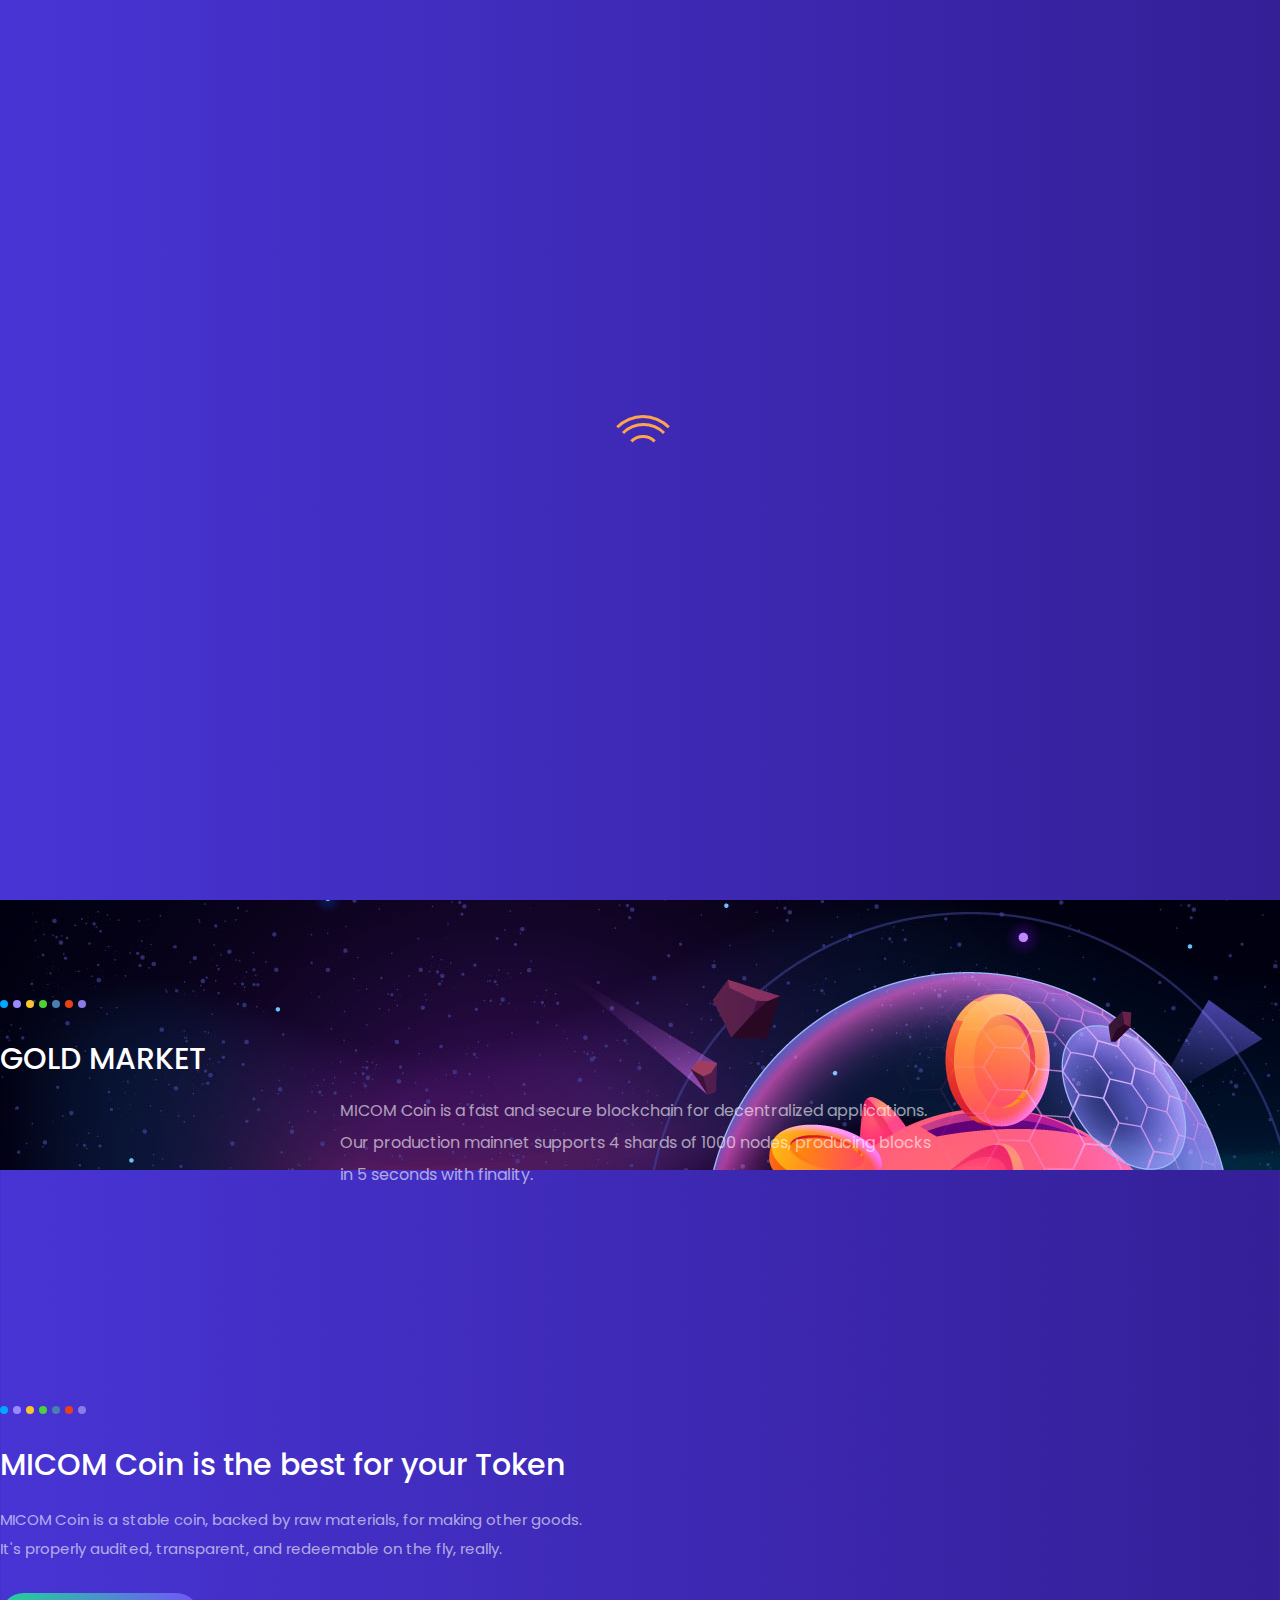
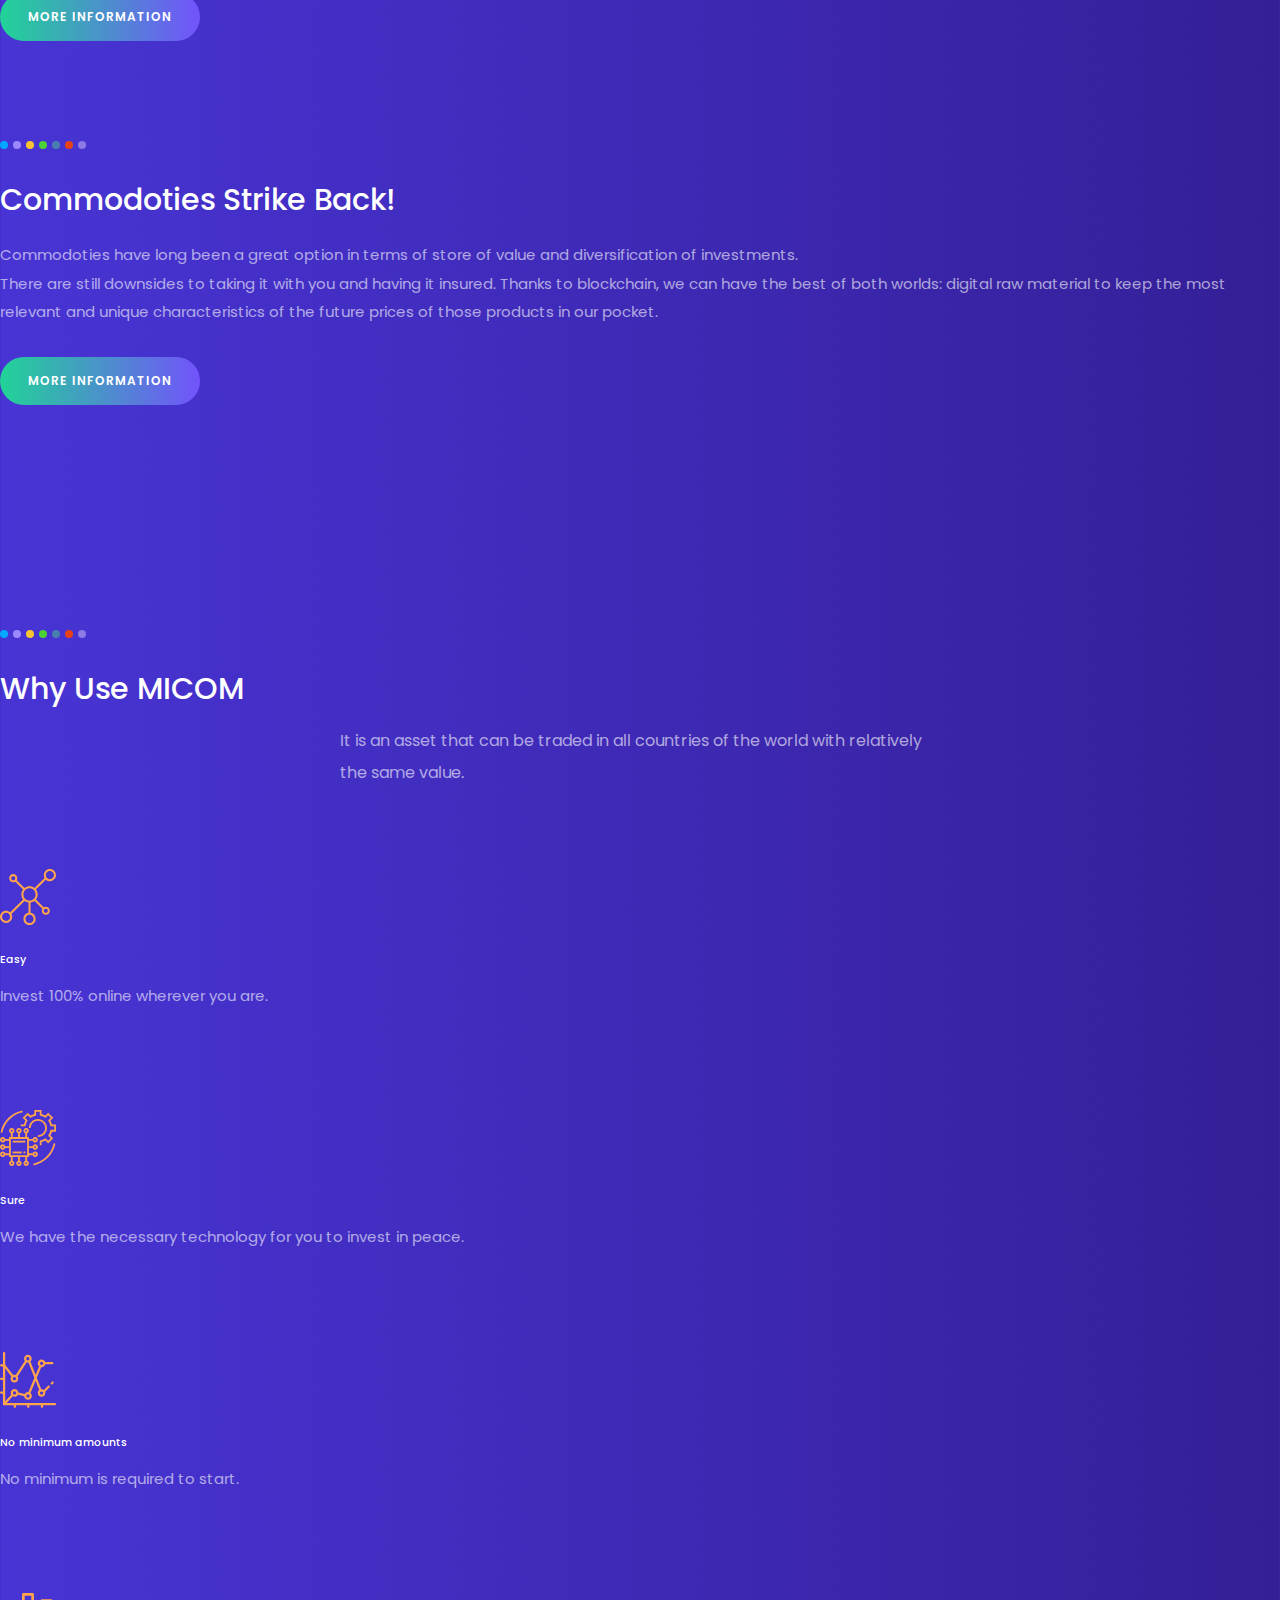
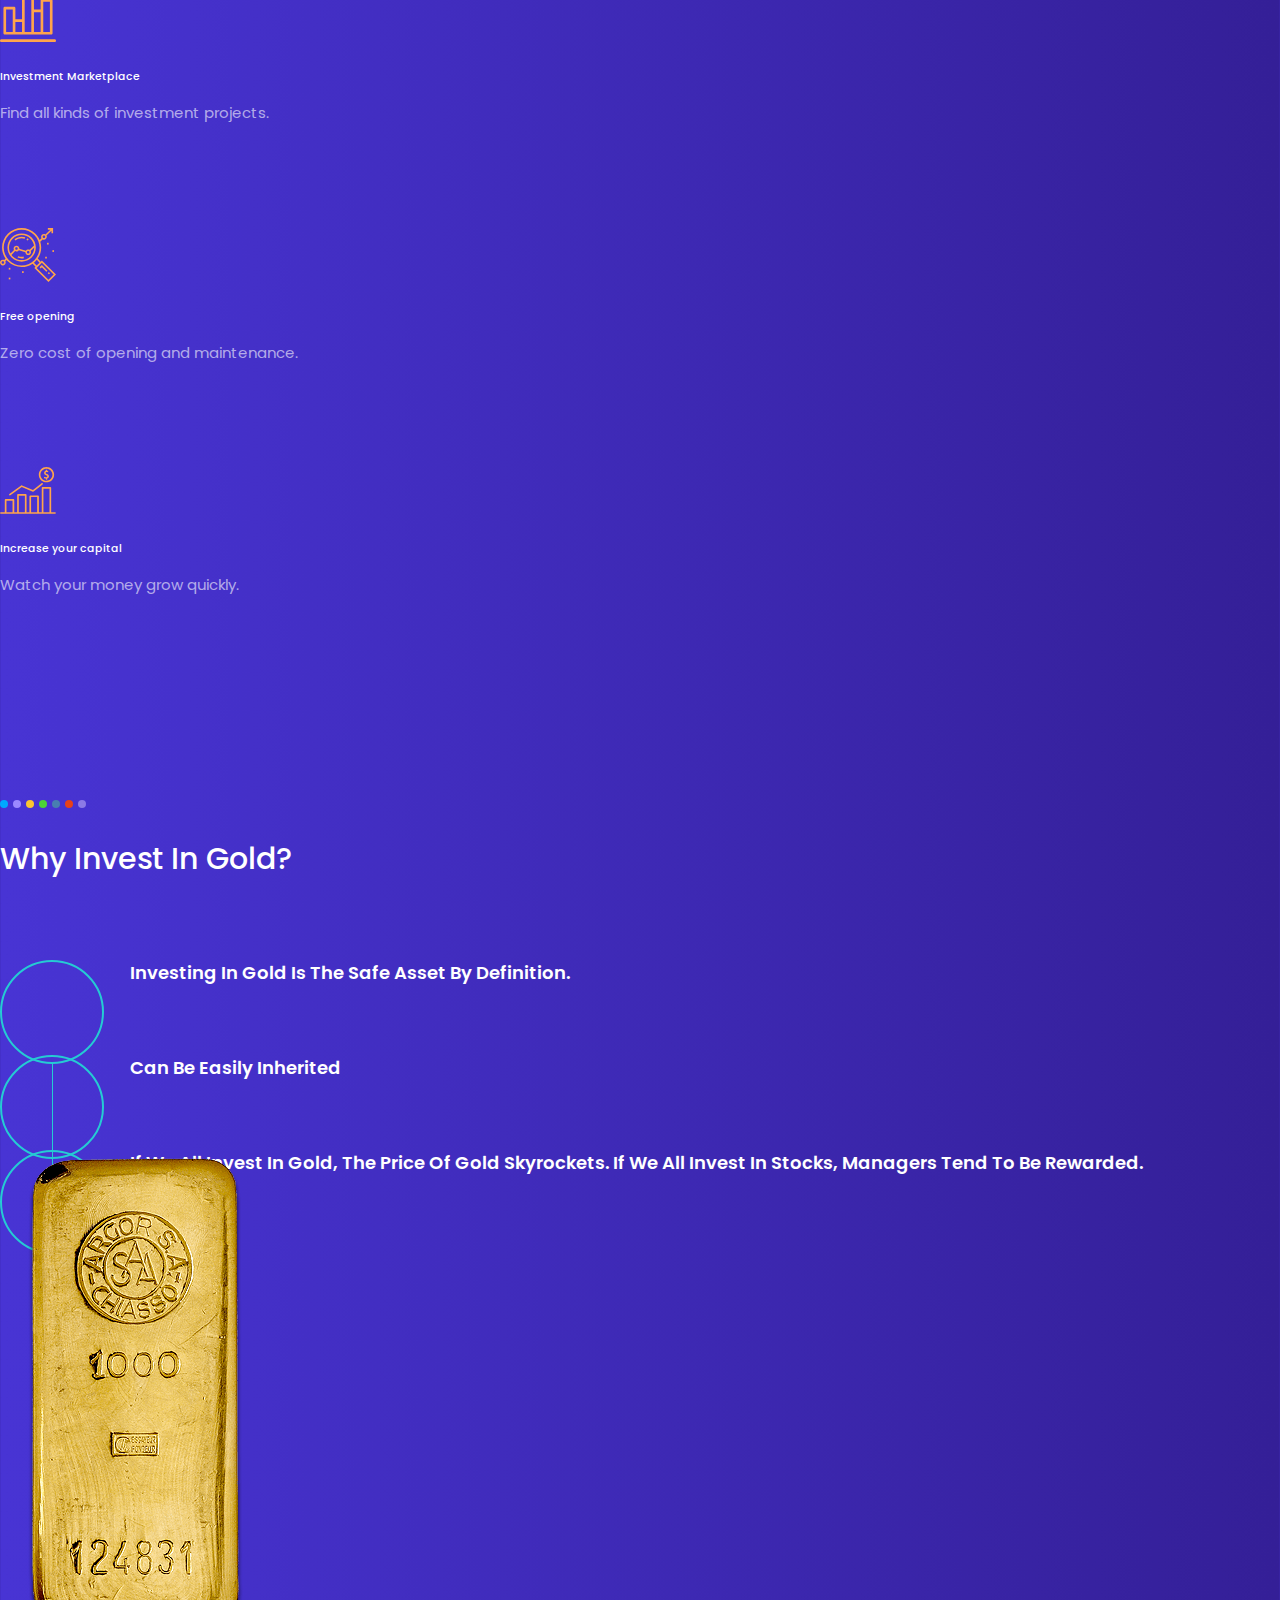
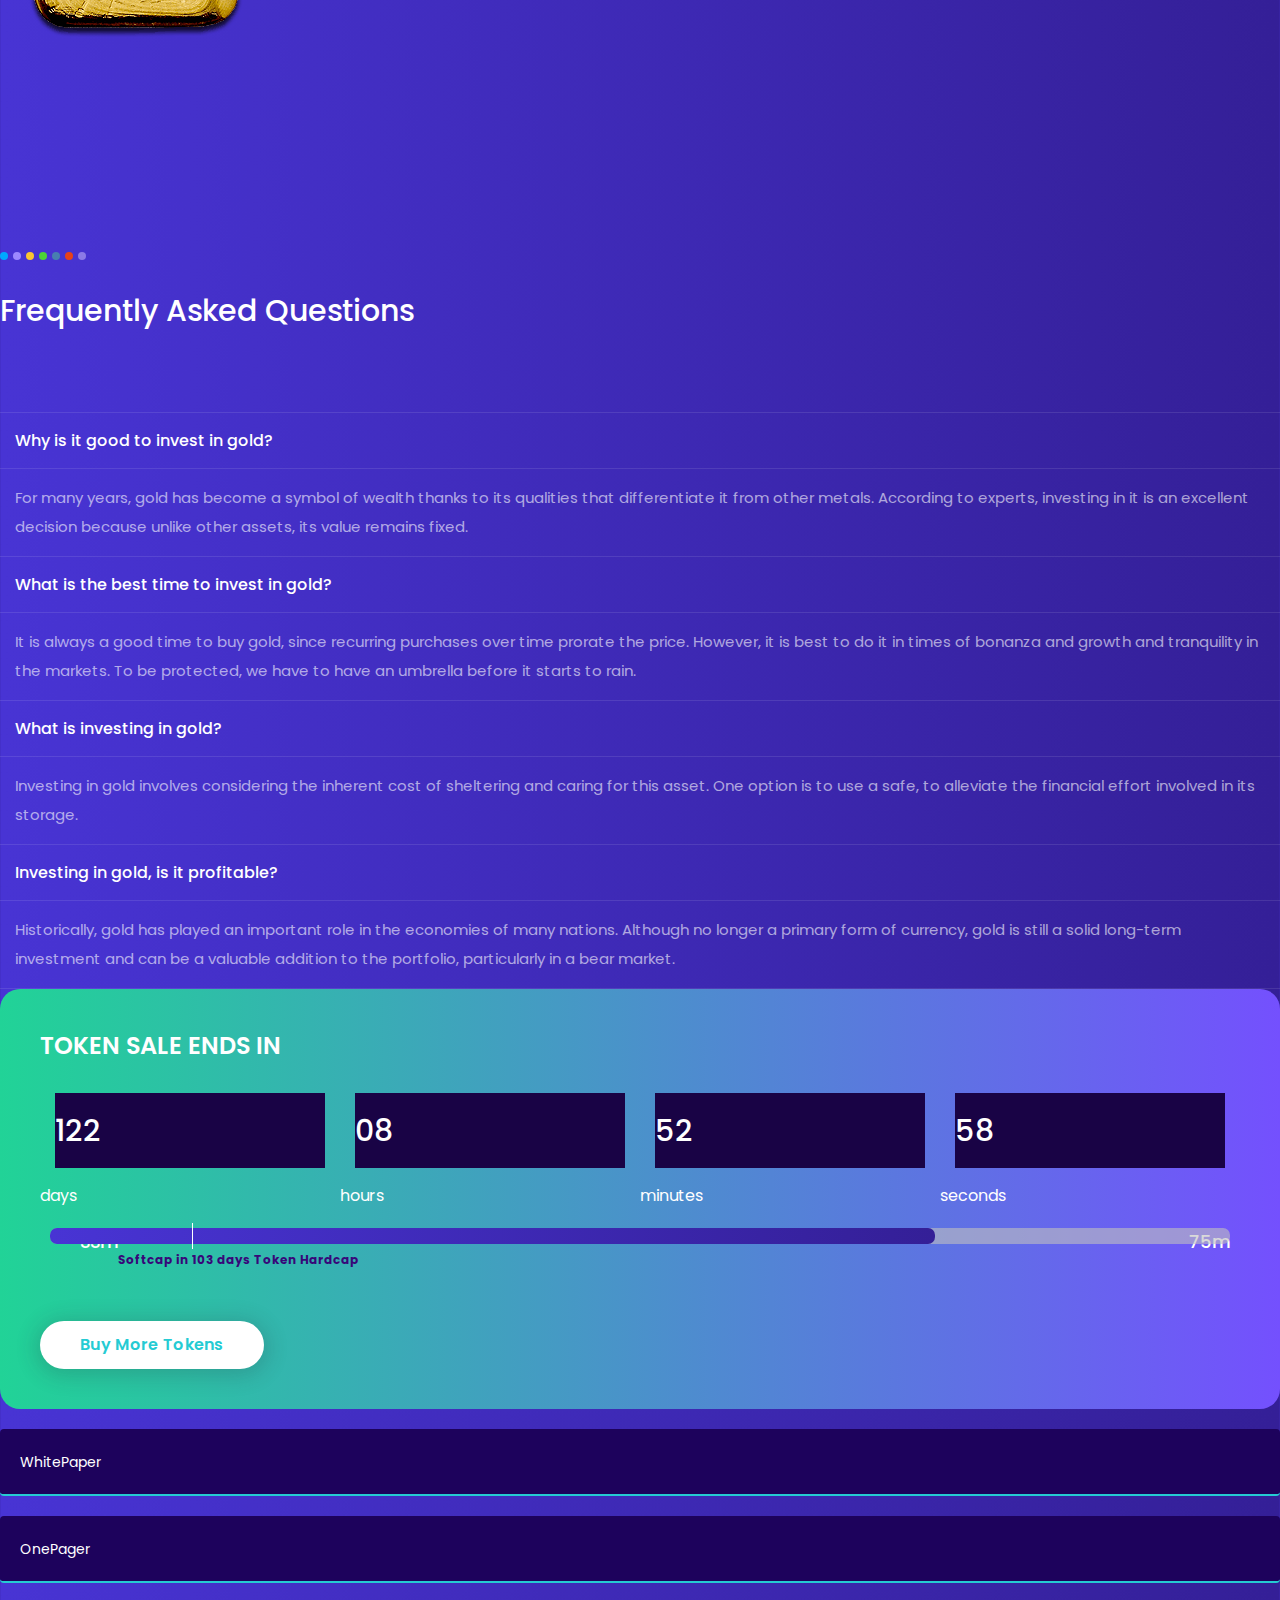
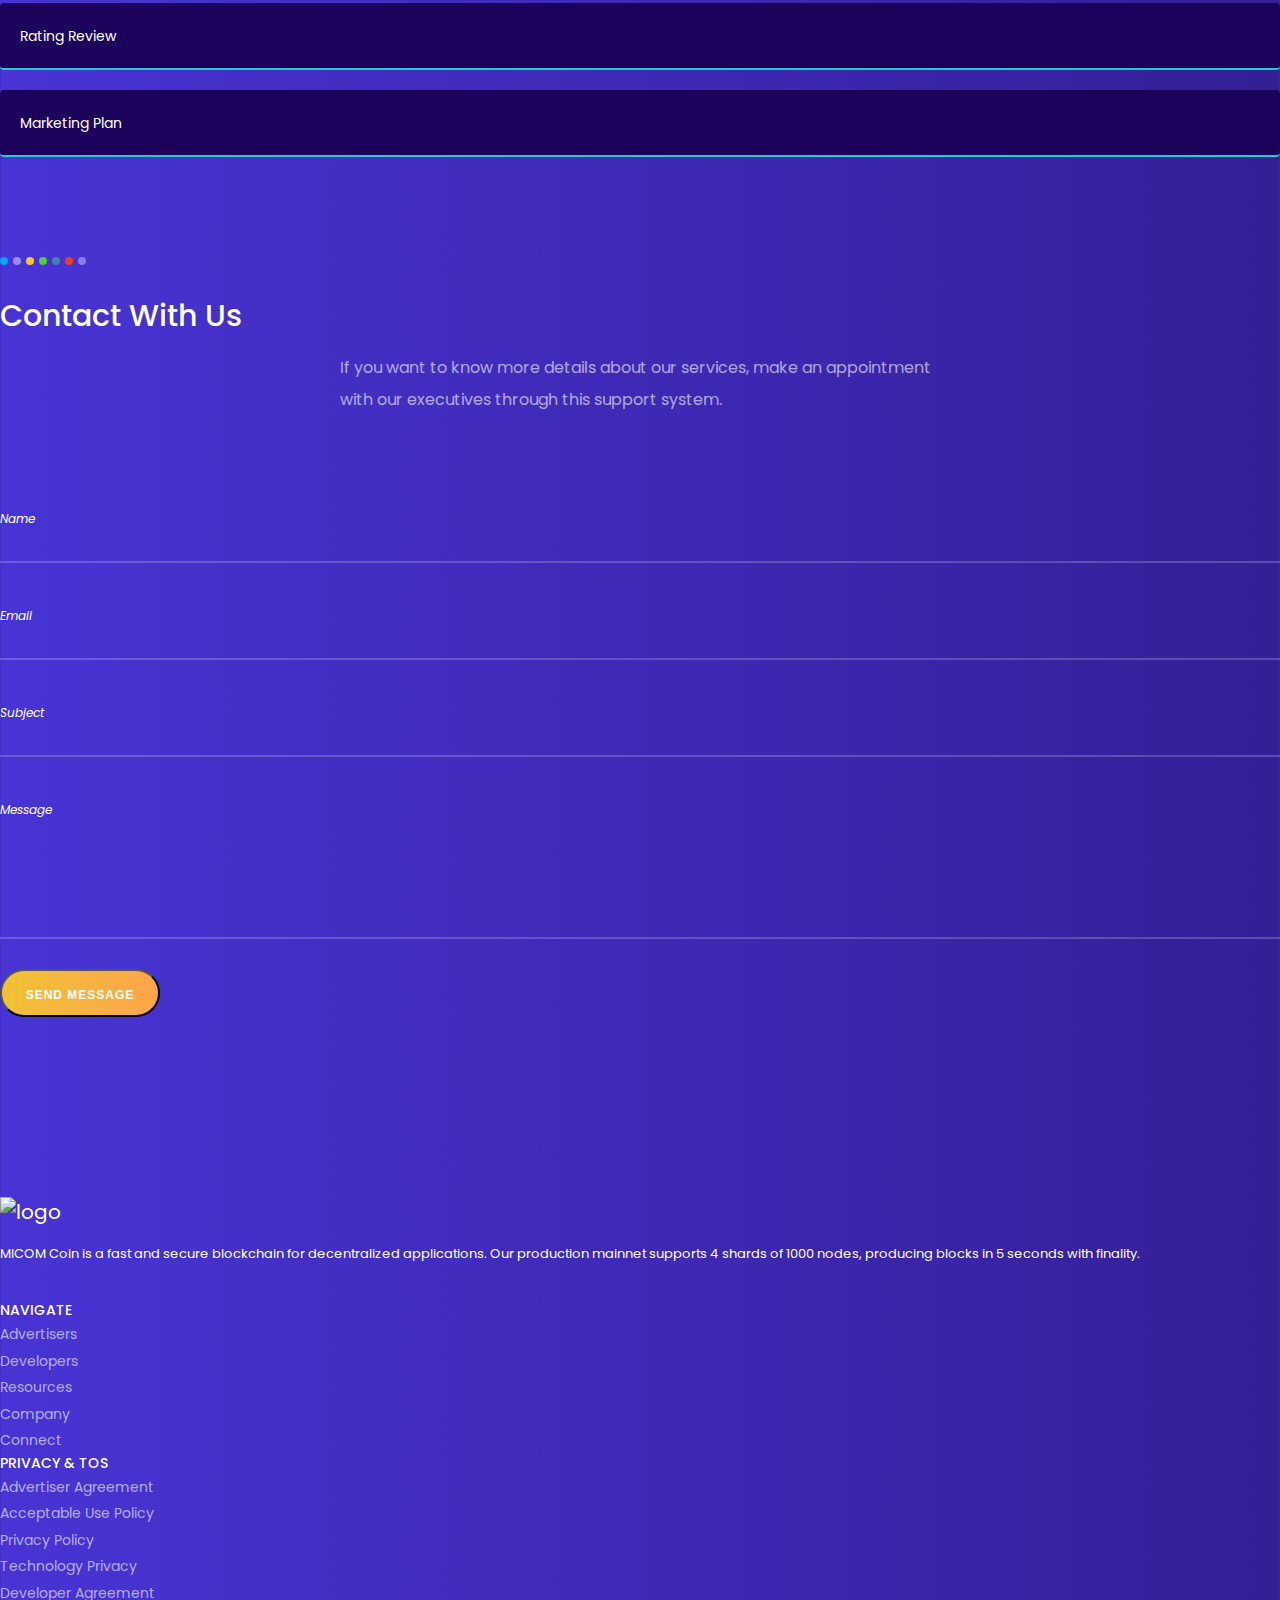
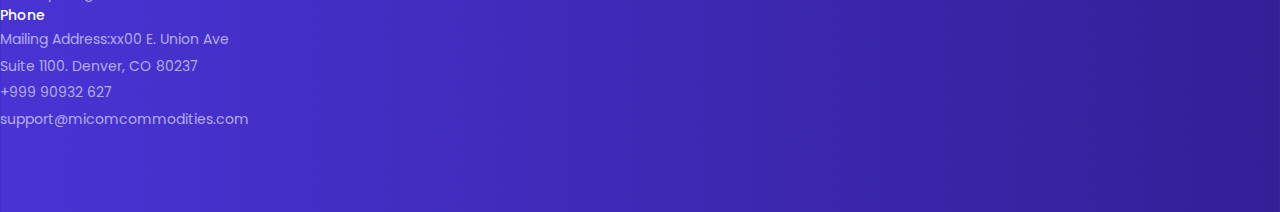
==== commit 8de52642: "Merge branch 'main' of https://github.com/reactivextech/micom" ====
--- a/index.html
+++ b/index.html
@@ -149,27 +149,44 @@
         </div>
         <div class="container">
             <div class="row">
-                <div class="col-12 col-sm-6 col-md-3 col-lg-2">
-                    <!-- Single Cool Fact -->
+                <div class="col-12 col-sm-6">
+                   <!-- TradingView Widget BEGIN -->
+                    <!-- <div class="tradingview-widget-container">
+                        <div class="tradingview-widget-container__widget"></div>
+                        <div class="tradingview-widget-copyright"><a href="https://es.tradingview.com/symbols/TVC-GOLD/" rel="noopener" target="_blank"><span class="blue-text">GOLD Cotizaciones</span></a> por TradingView</div>
+                        <script type="text/javascript" src="https://s3.tradingview.com/external-embedding/embed-widget-symbol-info.js" async>
+                        {
+                            "symbol": "TVC:GOLD",
+                            "width": "100%",
+                            "locale": "es",
+                            "colorTheme": "dark",
+                            "isTransparent": false
+                        }
+                        </script>
+                    </div> -->
+                    <!-- TradingView Widget END -->
+                </div>
+                <!-- <div class="col-12 col-sm-6 col-md-3 col-lg-2">
+                  
                     <div class="trust-item text-center wow fadeInUp" data-wow-delay="0.2s">
                         <div class="ico-platform-logo">
                             <img src="img/ico-platforms/1.png" alt="">
                         </div>
-                        <!-- Single Cool Detail -->
+                        
                         <div class="check">
-                            <!-- <div class="value">8.9</div> -->
+                          
                             <div class="check-icon"></div>
                         </div>
                     </div>
                 </div>
 
                 <div class="col-12 col-sm-6 col-md-3 col-lg-2">
-                    <!-- Single Cool Fact -->
+                   
                     <div class="trust-item text-center wow fadeInUp" data-wow-delay="0.3s">
                         <div class="ico-platform-logo">
                             <img src="img/ico-platforms/2.png" alt="">
                         </div>
-                        <!-- Single Cool Detail -->
+                       
                         <div class="check">
                             <div class="value">8.9</div>
                         </div>
@@ -177,40 +194,40 @@
                 </div>
 
                 <div class="col-12 col-sm-6 col-md-3 col-lg-2">
-                    <!-- Single Cool Fact -->
+                    
                     <div class="trust-item text-center wow fadeInUp" data-wow-delay="0.4s">
                         <div class="ico-platform-logo">
                             <img src="img/ico-platforms/3.png" alt="">
                         </div>
-                        <!-- Single Cool Detail -->
+                        
                         <div class="check">
-                            <!-- <div class="value">8.9</div> -->
+                            
                             <div class="check-icon"></div>
                         </div>
                     </div>
                 </div>
 
                 <div class="col-12 col-sm-6 col-md-3 col-lg-2">
-                    <!-- Single Cool Fact -->
+                   
                     <div class="trust-item text-center wow fadeInUp" data-wow-delay="0.5s">
                         <div class="ico-platform-logo">
                             <img src="img/ico-platforms/4.png" alt="">
                         </div>
-                        <!-- Single Cool Detail -->
+                       
                         <div class="check">
-                            <!-- <div class="value">8.9</div> -->
+                            
                             <div class="check-icon"></div>
                         </div>
                     </div>
                 </div>
 
                 <div class="col-12 col-sm-6 col-md-3 col-lg-2">
-                    <!-- Single Cool Fact -->
+                    
                     <div class="trust-item text-center wow fadeInUp" data-wow-delay="0.6s">
                         <div class="ico-platform-logo">
                             <img src="img/ico-platforms/5.png" alt="">
                         </div>
-                        <!-- Single Cool Detail -->
+                       
                         <div class="check">
                            <div class="value">7.4</div>
                         </div>
@@ -218,18 +235,18 @@
                 </div>
 
                 <div class="col-12 col-sm-6 col-md-3 col-lg-2">
-                    <!-- Single Cool Fact -->
+                   
                     <div class="trust-item text-center wow fadeInUp" data-wow-delay="0.7s">
                         <div class="ico-platform-logo">
                             <img src="img/ico-platforms/6.png" alt="">
                         </div>
-                        <!-- Single Cool Detail -->
+                       
                         <div class="check">
-                            <!-- <div class="value">8.9</div> -->
+                            
                             <div class="check-icon"></div>
                         </div>
                     </div>
-                </div>
+                </div> -->
                 
             </div>
         </div>
@@ -1262,8 +1279,6 @@
     <script src="js/bootstrap.min.js"></script>
     <!-- All Plugins js -->
     <script src="js/plugins.js"></script>
-    <script src="js/particles.html"></script>
-    <script src="js/app.html"></script>
     <!-- Parallax js -->
     <script src="js/dzsparallaxer.js"></script>
 
@@ -1295,11 +1310,6 @@
           });
         }
     </script>
-    <script type="text/javascript">
-		var options = {bullion: 'gold'};
-		var priceWidget = new BullionVaultPriceWidget('bannerContainer', options);
-	</script>
-
 </body>
 
 </html>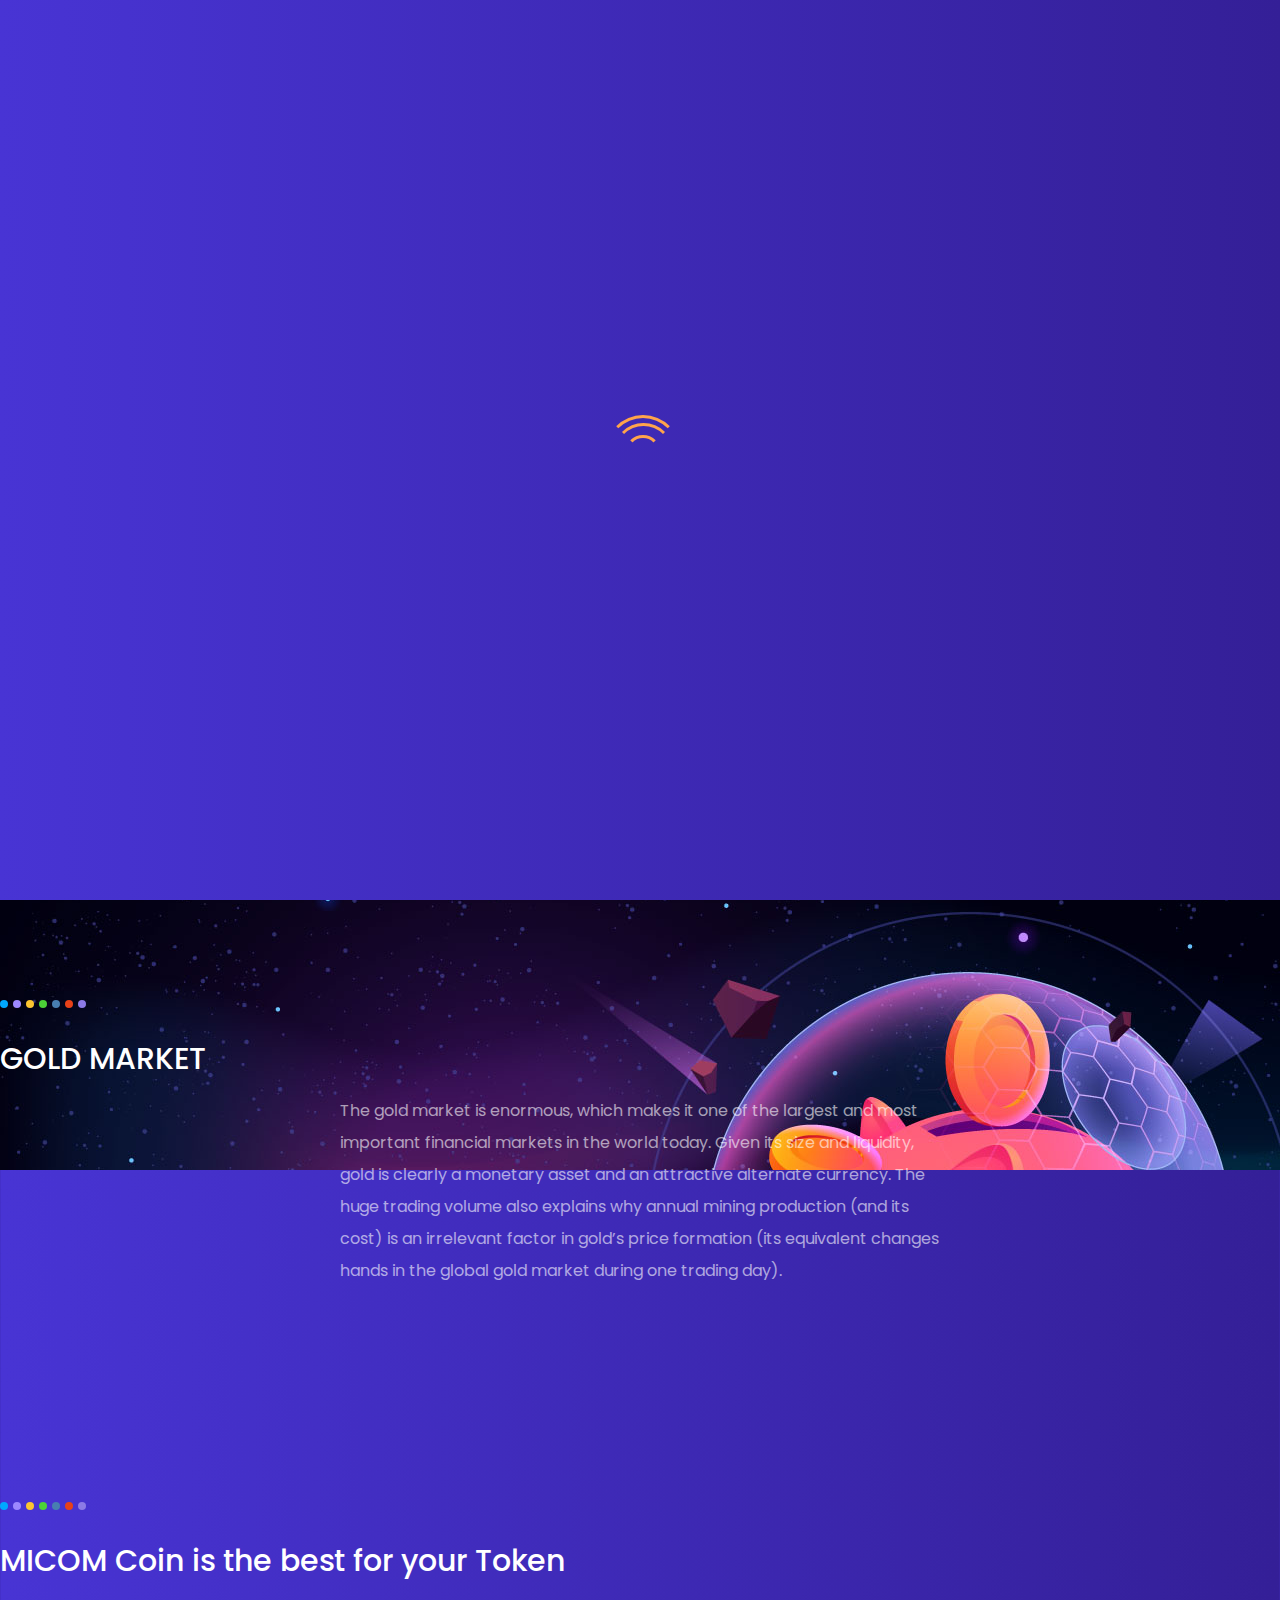
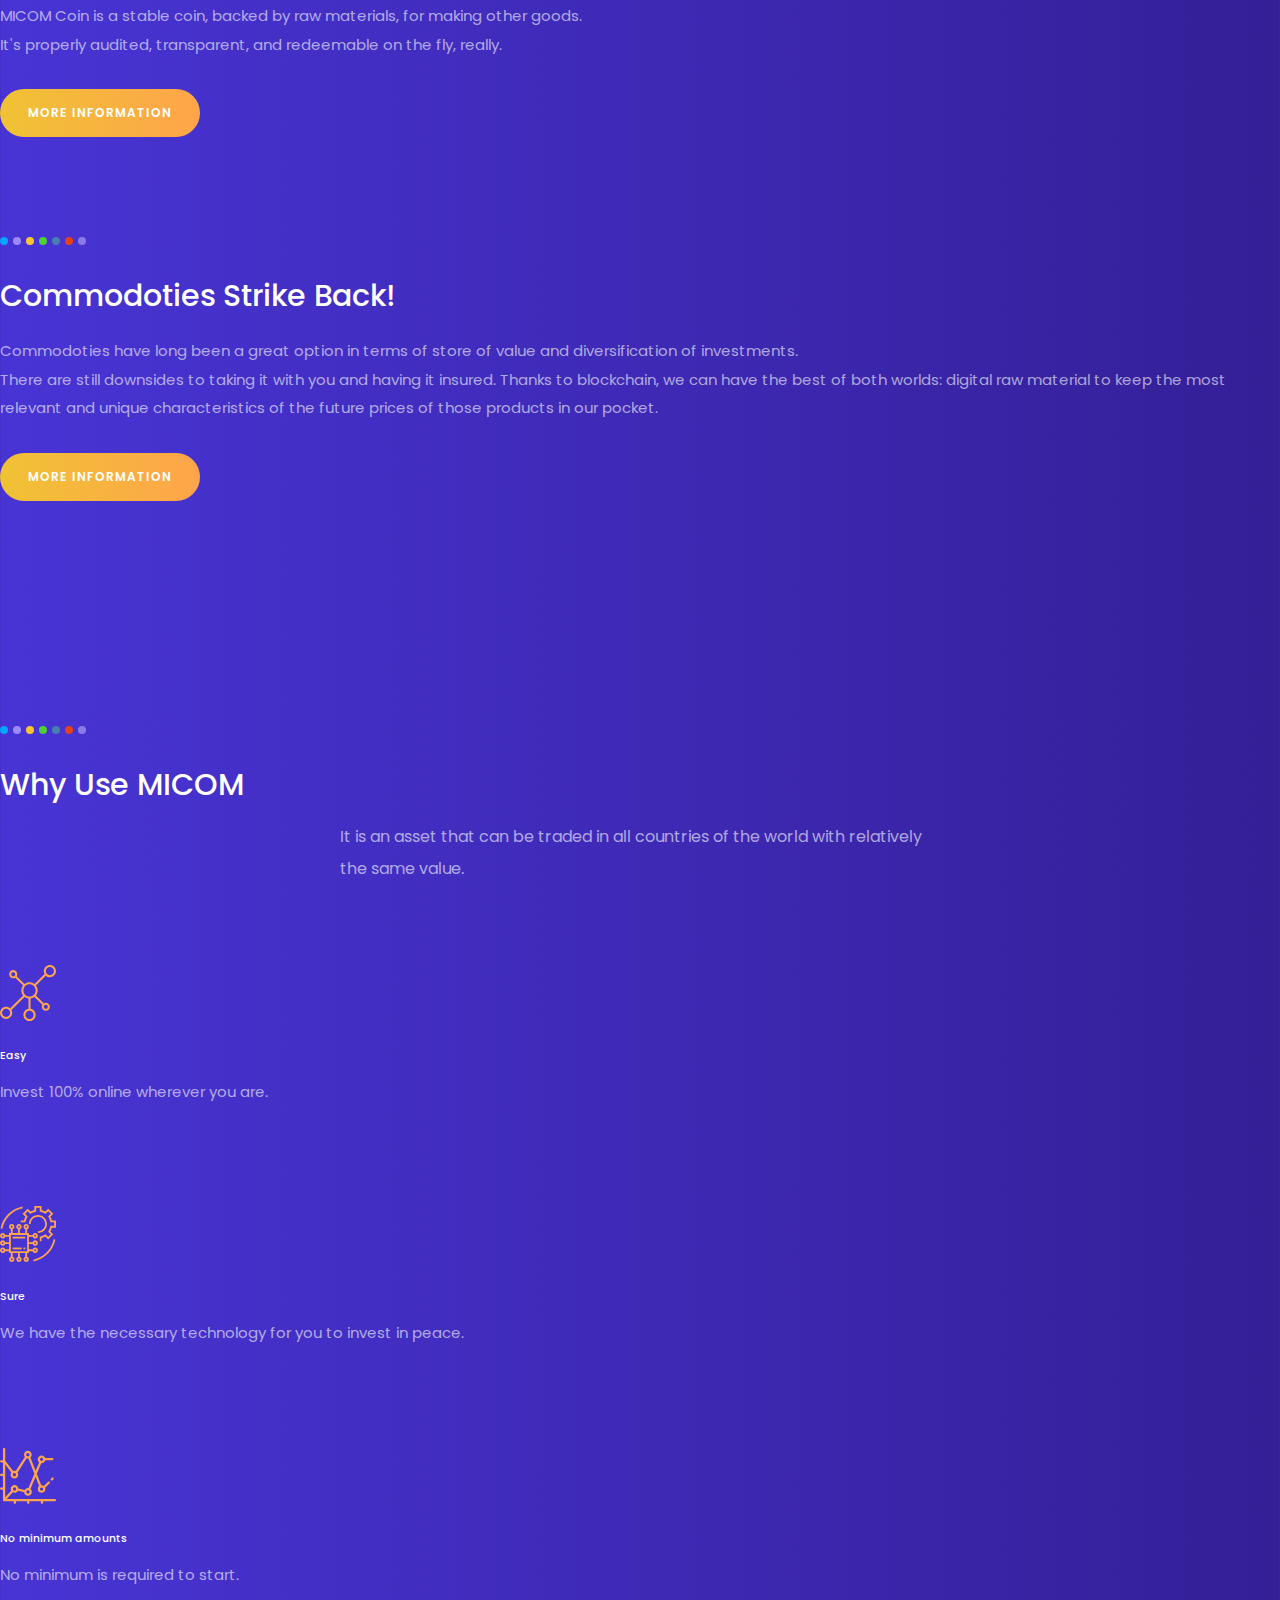
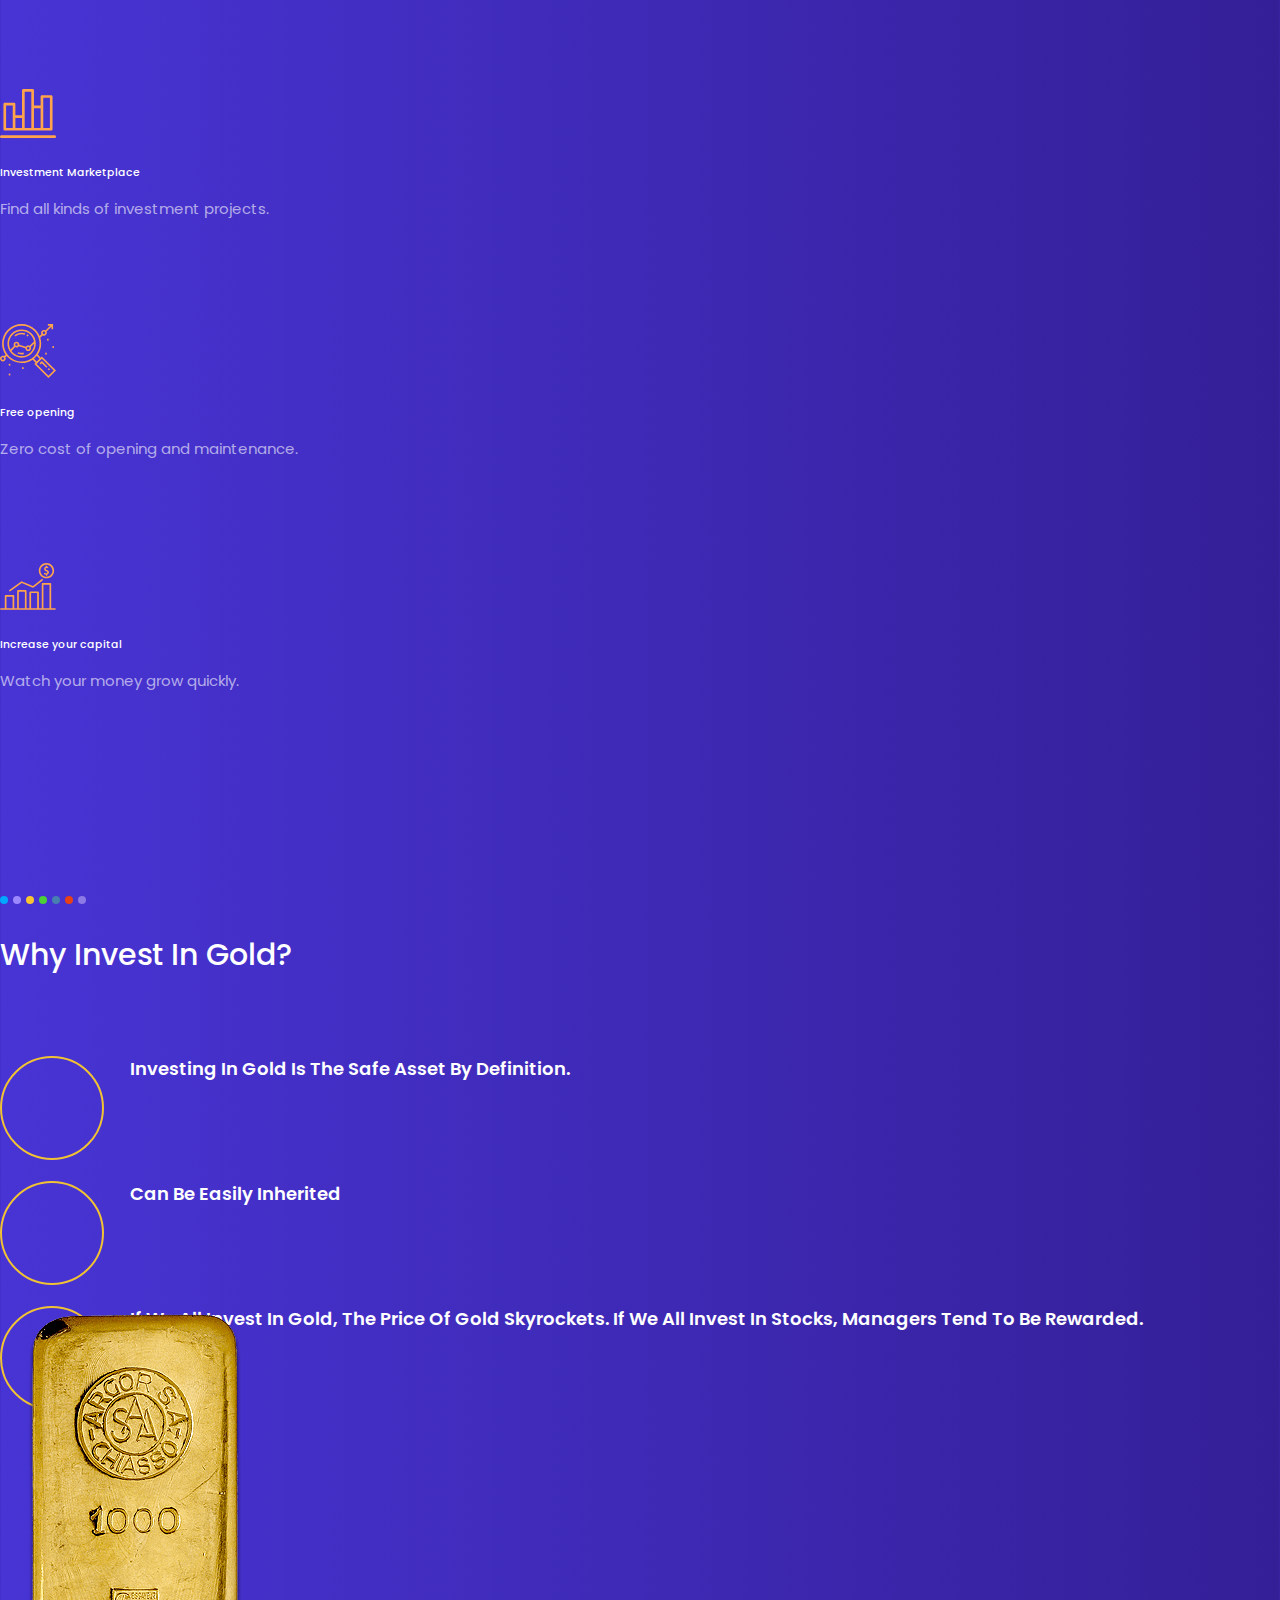
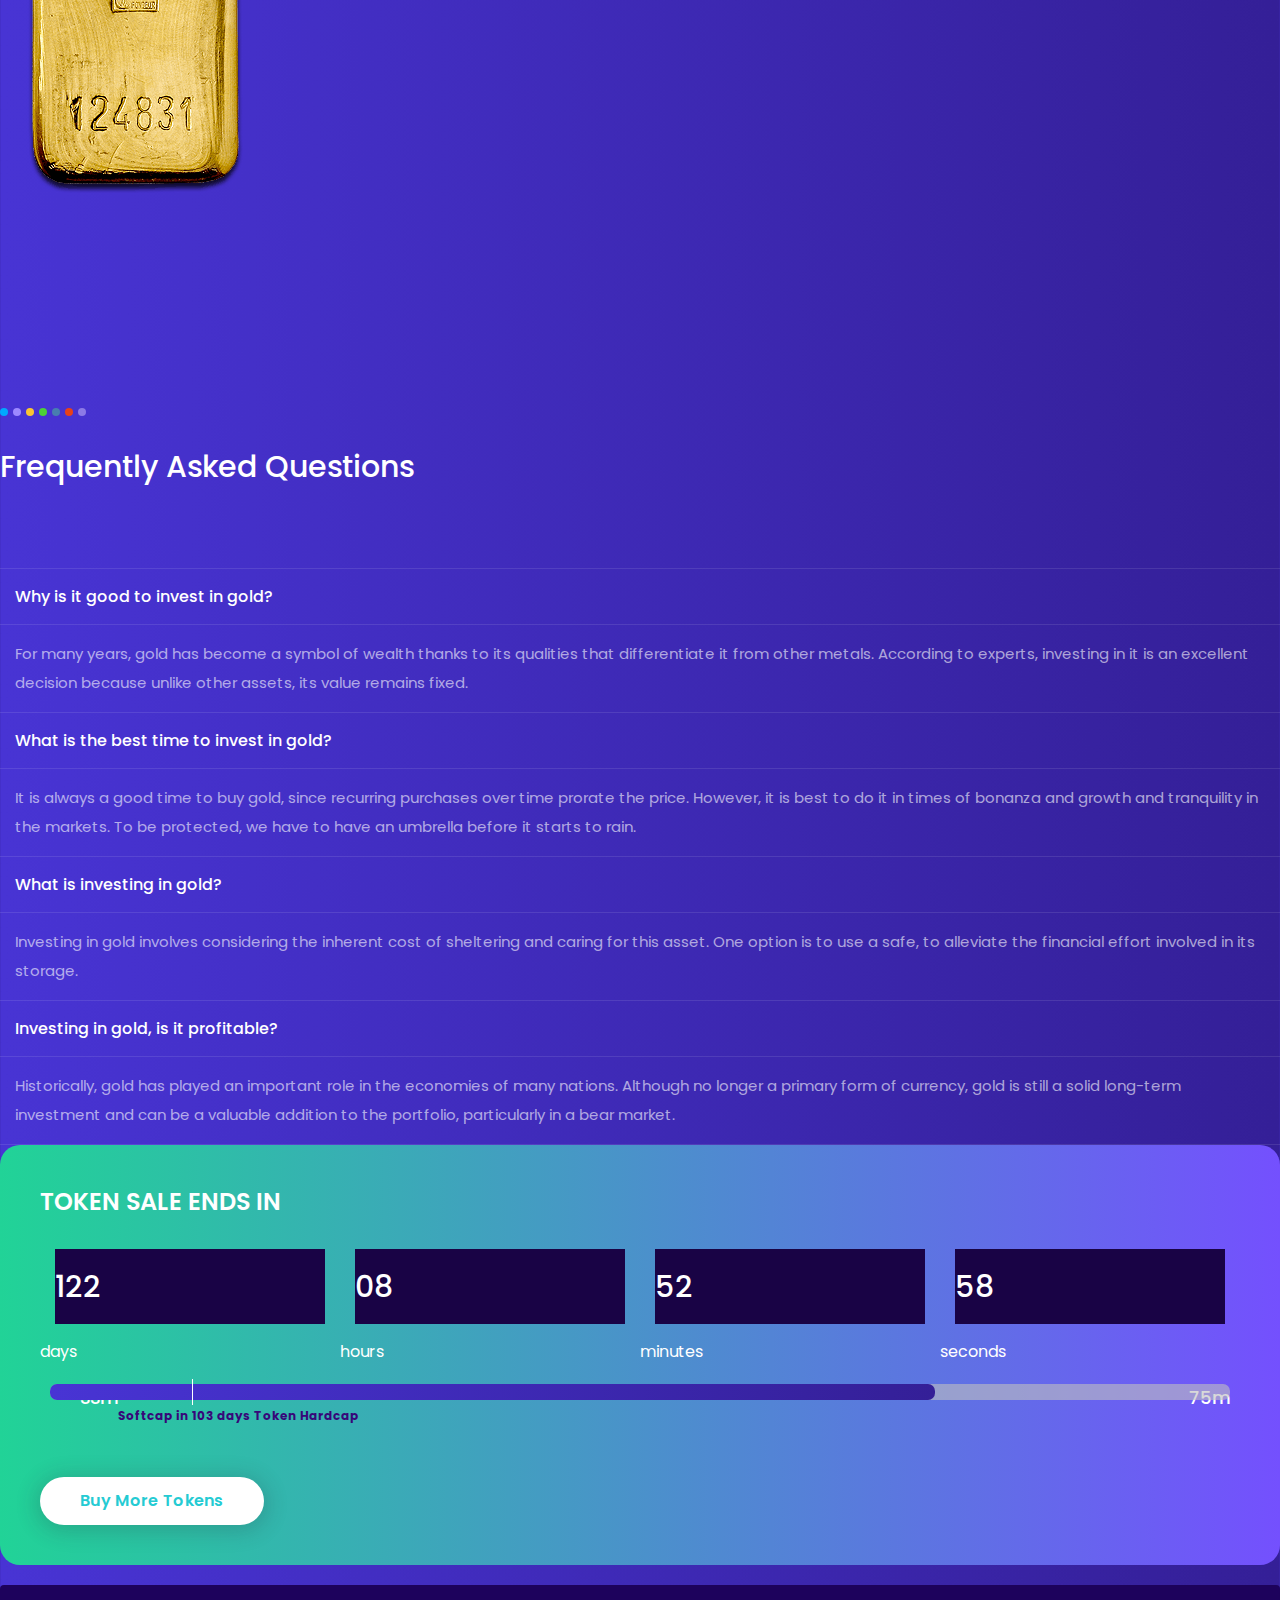
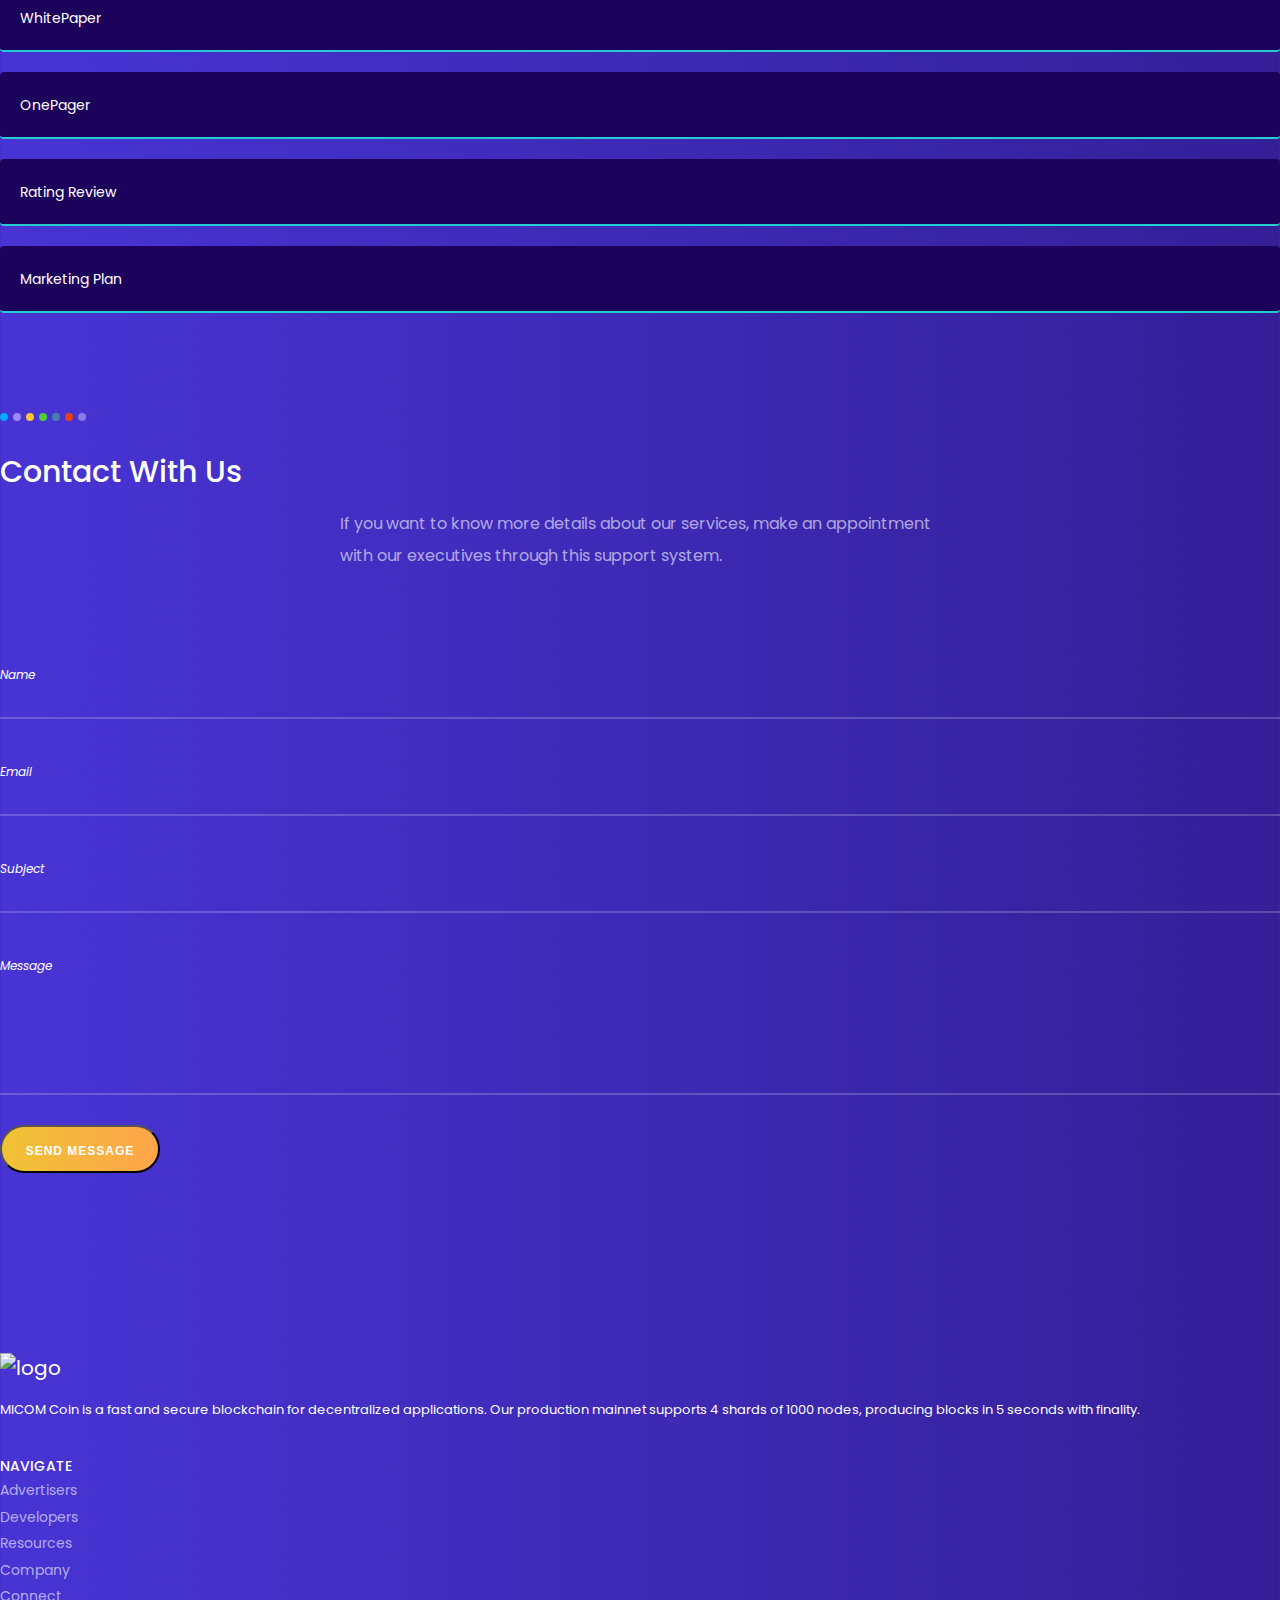
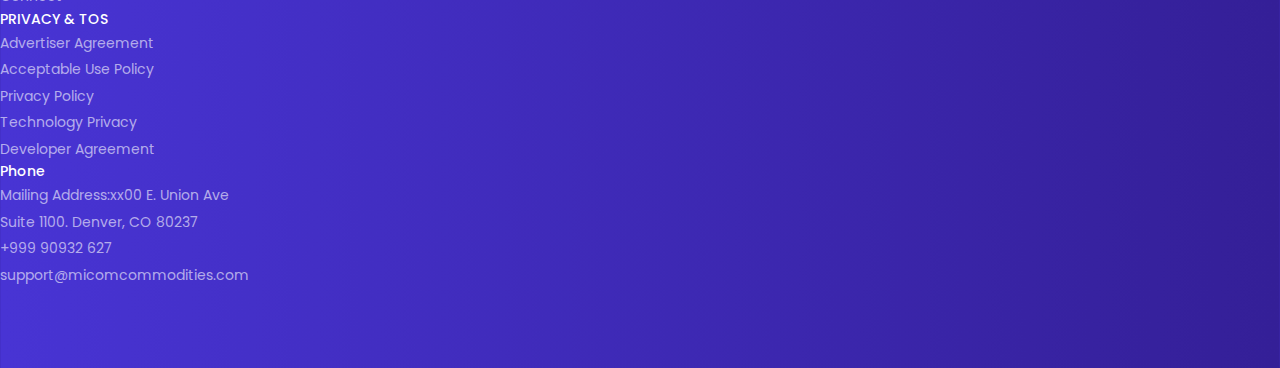
==== commit 497abf5b: "Merge branch 'main' of https://github.com/reactivextech/micom" ====
--- a/index.html
+++ b/index.html
@@ -11,12 +11,12 @@
     <title>Mining Commodoties Coin | MICOM Coin</title>
     <meta name="keywords" content="MICOM, Micom, Coin, Mining, Commodoties, Token, Criptomoneda, Crypto, Blockchain, Decentralized" />
 	<meta property="og:type" content="website" />
-    <meta name="author" content="impulsetechnologies" />
+    <meta name="author" content="Impulse Technologies" />
     <meta property="og:url" content="https://www.micomcommodities.com/" />
     <meta property="og:site_name" content="MICOM Coin" />
 	<meta property="og:title" content="Mining Commodoties Coin" />
-	<meta name="description" content="MICOM Coin is a fast and secure blockchain for decentralized applications. Our production mainnet supports 4 shards of 1000 nodes, producing blocks in 5 seconds with finality." />
-	<meta property="og:image" content="https://www.micomcommodities.com/img/core-img/logo.png"></meta>
+	<meta name="description" content="The best investment you can make is in gold." />
+	<meta property="og:image" content="https://www.micomcommodities.com/img/core-img/shape1.png"></meta>
 
     <!-- Favicon -->
     <link rel="icon" href="img/core-img/favicon.ico">
@@ -145,15 +145,15 @@
                 <span></span><span></span><span></span><span></span><span></span><span></span><span></span>
             </div>
             <h2 class="wow fadeInUp" data-wow-delay="0.3s" style="visibility: visible; animation-delay: 0.3s; animation-name: fadeInUp;"  id="platform">GOLD MARKET</h2>
-            <p class="wow fadeInUp" data-wow-delay="0.4s" style="visibility: visible; animation-delay: 0.4s; animation-name: fadeInUp;">MICOM Coin is a fast and secure blockchain for decentralized applications. Our production mainnet supports 4 shards of 1000 nodes, producing blocks in 5 seconds with finality.</p>
+            <p class="wow fadeInUp" data-wow-delay="0.4s" style="visibility: visible; animation-delay: 0.4s; animation-name: fadeInUp;">The gold market is enormous, which makes it one of the largest and most important financial markets in the world today. Given its size and liquidity, gold is clearly a monetary asset and an attractive alternate currency. The huge trading volume also explains why annual mining production (and its cost) is an irrelevant factor in gold’s price formation (its equivalent changes hands in the global gold market during one trading day).</p>
         </div>
         <div class="container">
             <div class="row">
-                <div class="col-12 col-sm-6">
+                <div class="col-12 col-sm-12">
                    <!-- TradingView Widget BEGIN -->
-                    <!-- <div class="tradingview-widget-container">
+                    <div class="tradingview-widget-container">
                         <div class="tradingview-widget-container__widget"></div>
-                        <div class="tradingview-widget-copyright"><a href="https://es.tradingview.com/symbols/TVC-GOLD/" rel="noopener" target="_blank"><span class="blue-text">GOLD Cotizaciones</span></a> por TradingView</div>
+                        
                         <script type="text/javascript" src="https://s3.tradingview.com/external-embedding/embed-widget-symbol-info.js" async>
                         {
                             "symbol": "TVC:GOLD",
@@ -163,7 +163,7 @@
                             "isTransparent": false
                         }
                         </script>
-                    </div> -->
+                    </div>
                     <!-- TradingView Widget END -->
                 </div>
                 <!-- <div class="col-12 col-sm-6 col-md-3 col-lg-2">
--- a/css/style.css
+++ b/css/style.css
@@ -662,8 +662,8 @@
     color: #fff;
     box-shadow: 0 3ox 20px rgba(0, 0, 0, 0.1);
     border-radius: 100px;
-    background-image: -webkit-linear-gradient(left, #21d397 0%, #7450fe 51%, #21d397 100%);
-    background-image: linear-gradient(to right, #21d397 0%, #7450fe 51%, #21d397 100%);
+    background-image: -webkit-linear-gradient(left, #f0c234 0%, #ffa44b 51%, #f0c234 100%);
+    background-image: linear-gradient(left, #f0c234 0%, #ffa44b 51%, #f0c234 100%);
     -webkit-transition: all 500ms;
     transition: all 500ms;
 }
@@ -1234,9 +1234,8 @@
 }
 .services-block-four{
   position:relative;
-  margin-bottom:70px;
-}
-
+  margin-bottom:100px;
+}
 .services-block-four .inner-box{
   position:relative;
   padding-left:130px;
@@ -1308,7 +1307,7 @@
     transition: .5s ease;
 }
 
-.services-block-four .inner-box .icon-box:after {
+/* .services-block-four .inner-box .icon-box:after {
   position:absolute;
   content:'';
   left:0;
@@ -1319,13 +1318,13 @@
   transform: scale(0);
   transition: .7s ease;
   
-}
+} */
 .services-block-four .inner-box:hover .icon-box:after {
   transform: scale(1);
   transition: .7s ease;
 }
 
-.services-block-four .inner-box .icon-box:before{
+/* .services-block-four .inner-box .icon-box:before{
   position:absolute;
   content:'';
   left:50%;
@@ -1333,7 +1332,7 @@
   width:1px;
   height:95%;
   background: #25cbd3
-}
+} */
 
 .services-block-four:last-child .inner-box .icon-box:before{
   display:none;
@@ -1393,7 +1392,7 @@
   -o-transition:all 0.3s ease;
 }
 .services-block-four .inner-box .icon-box{
-    color: #25cbd3 
+    color: #f0c234;
 }
 
 .services-block-four .inner-box h3 a:hover{
@@ -1437,7 +1436,7 @@
 }
 @media (max-width: 767px){
     .services-block-four{
-        margin-bottom: 40px
+        margin-bottom: 90px
     }
 }
 
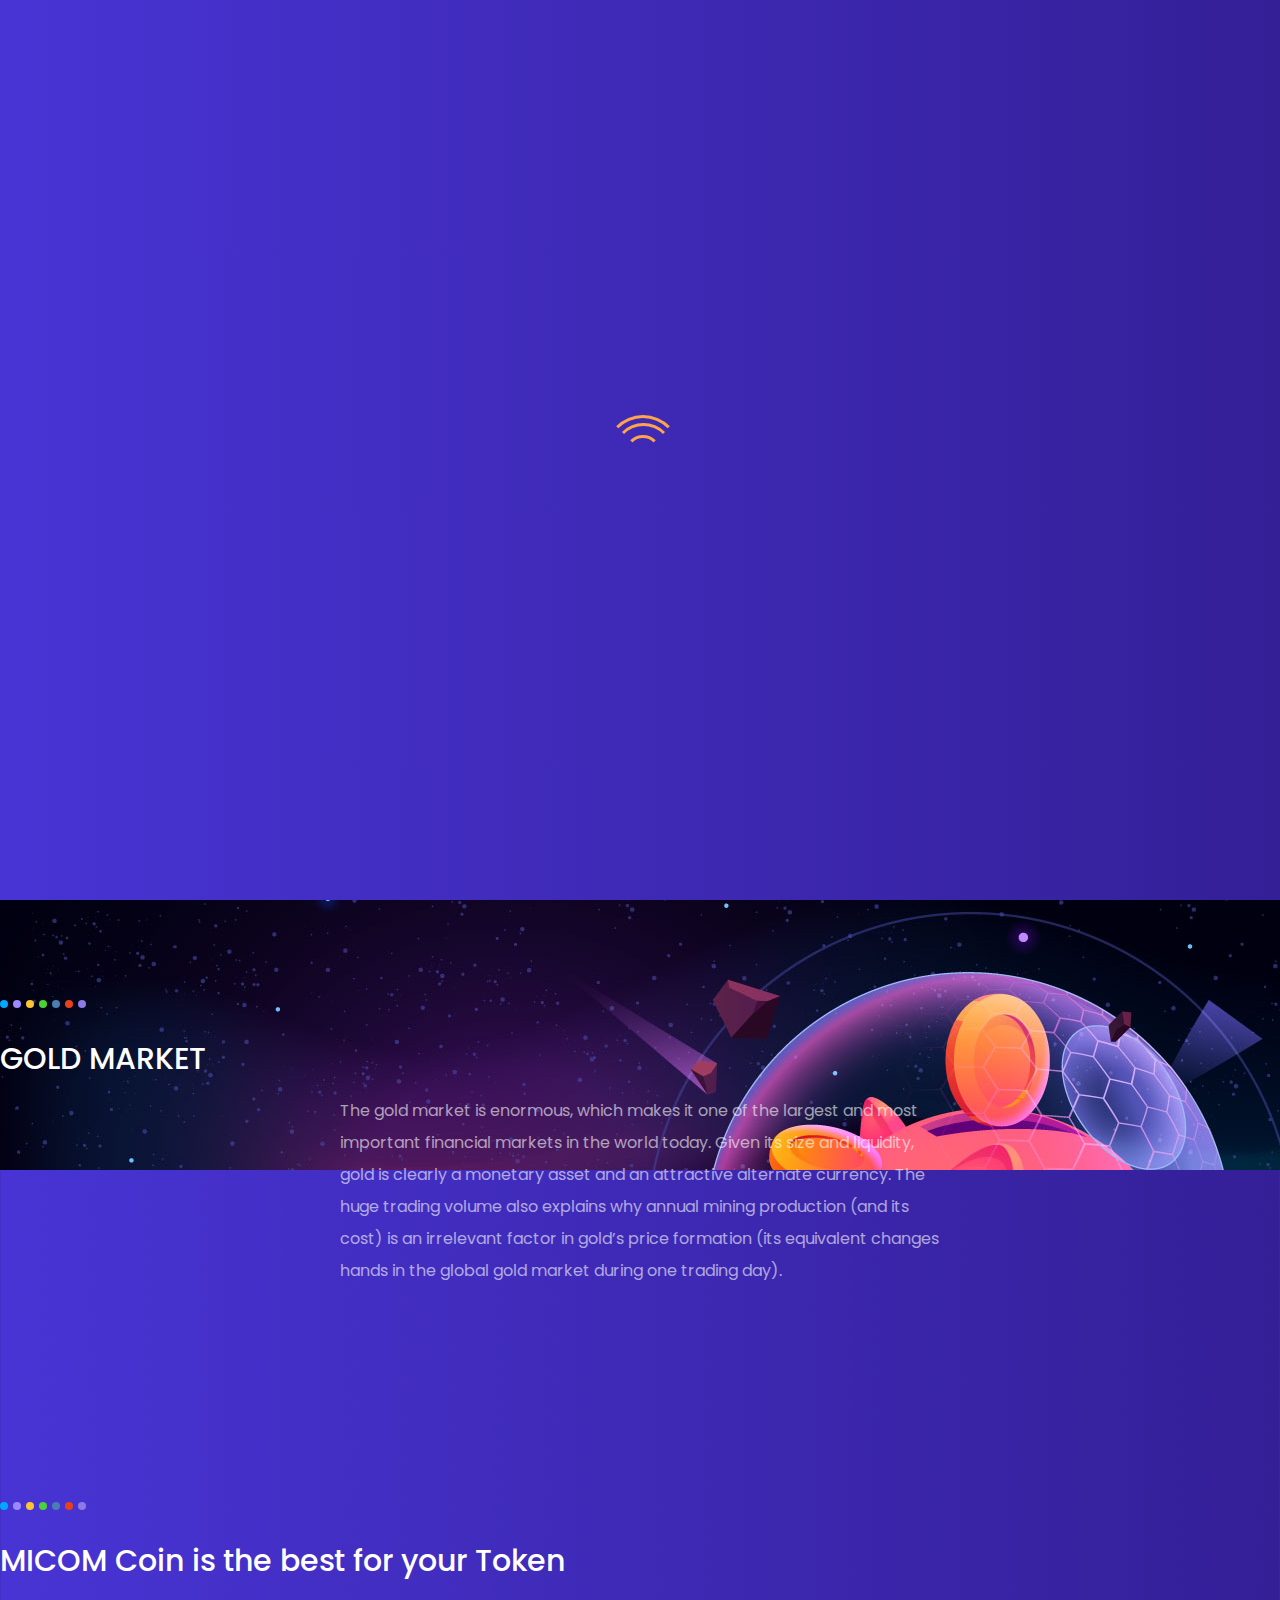
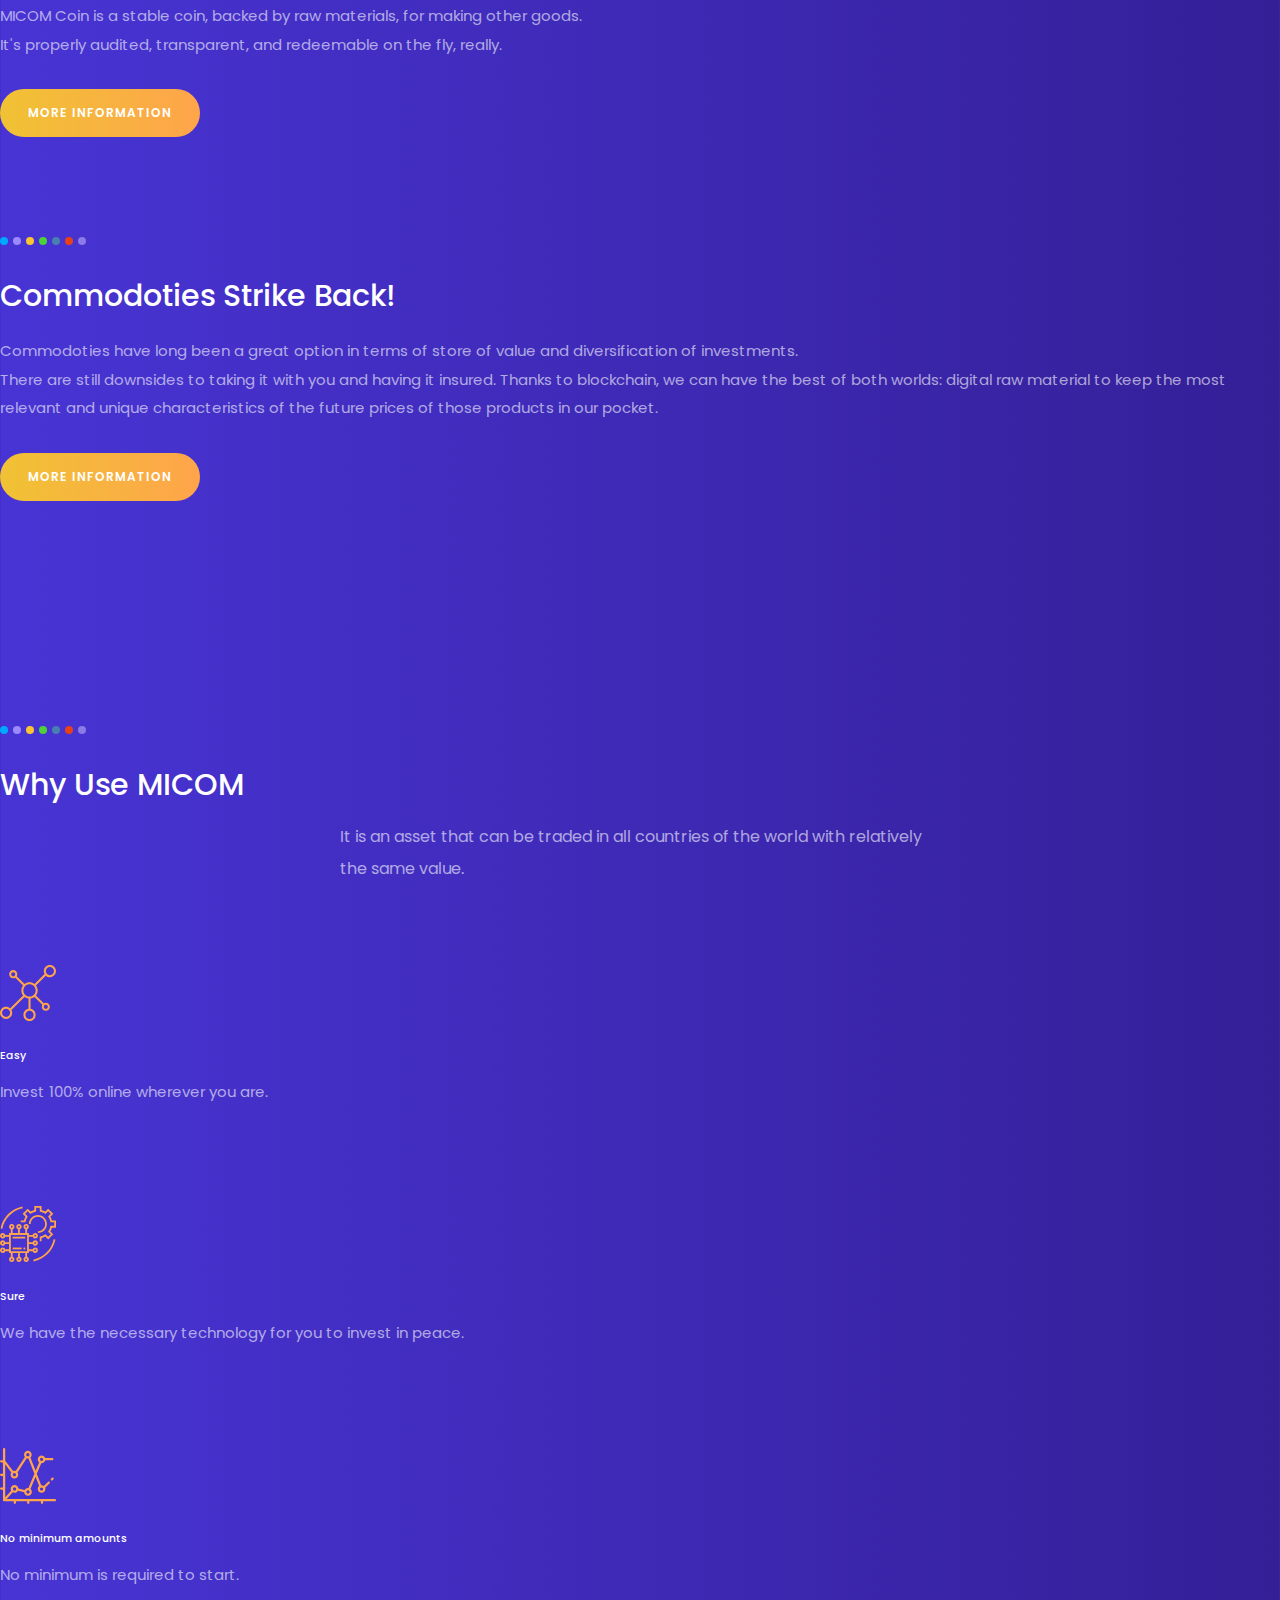
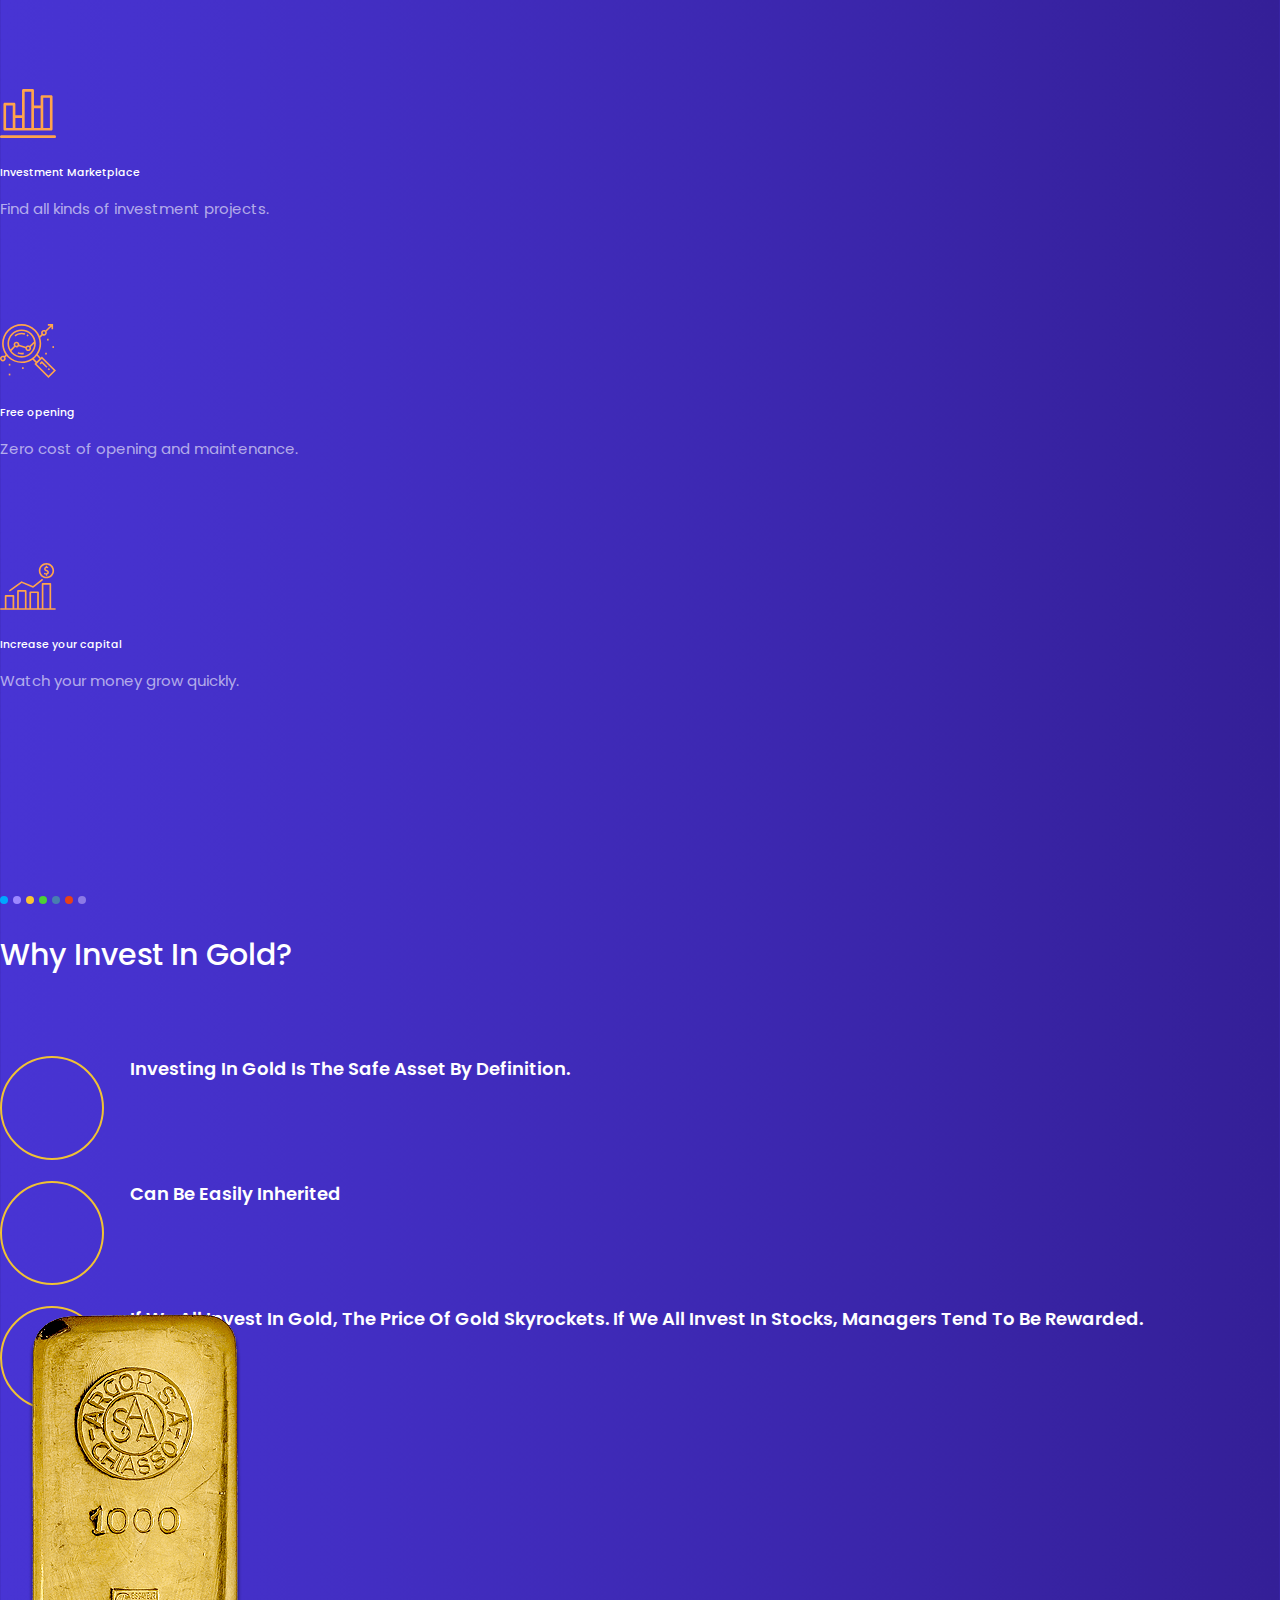
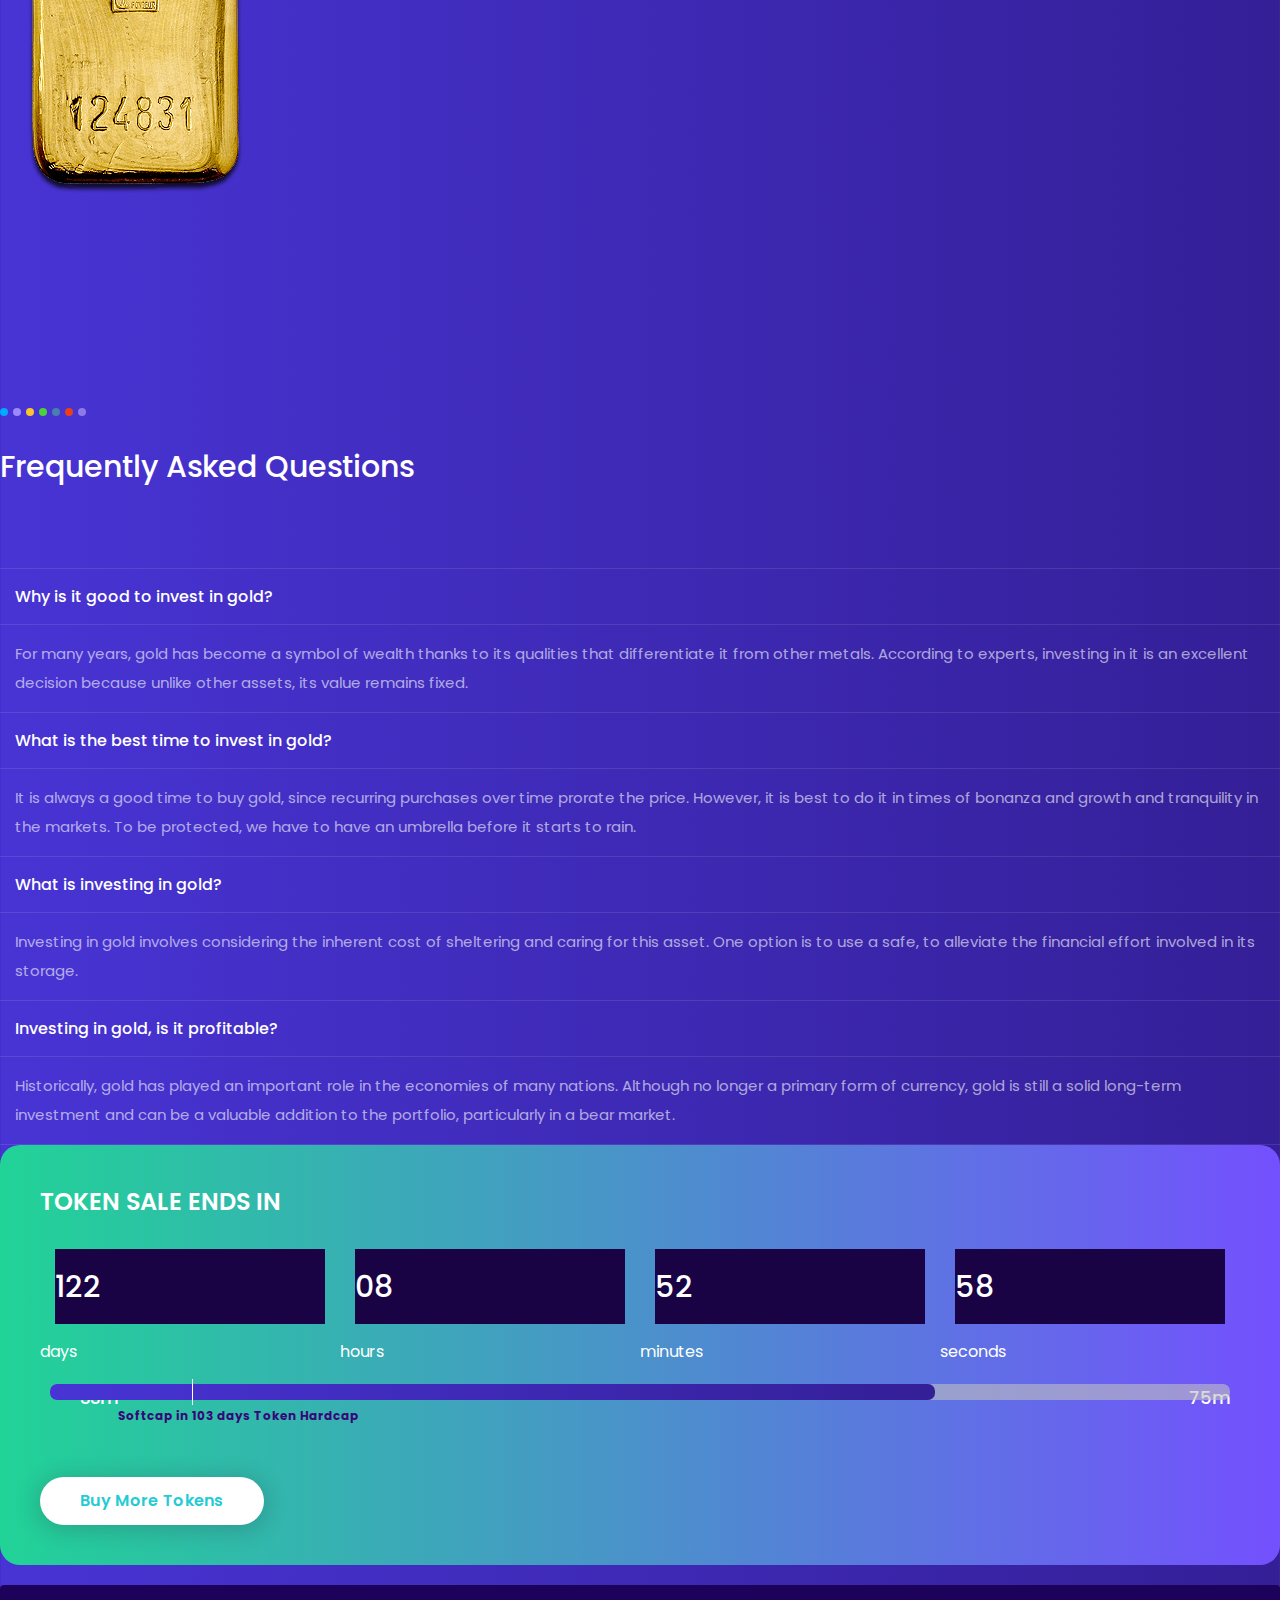
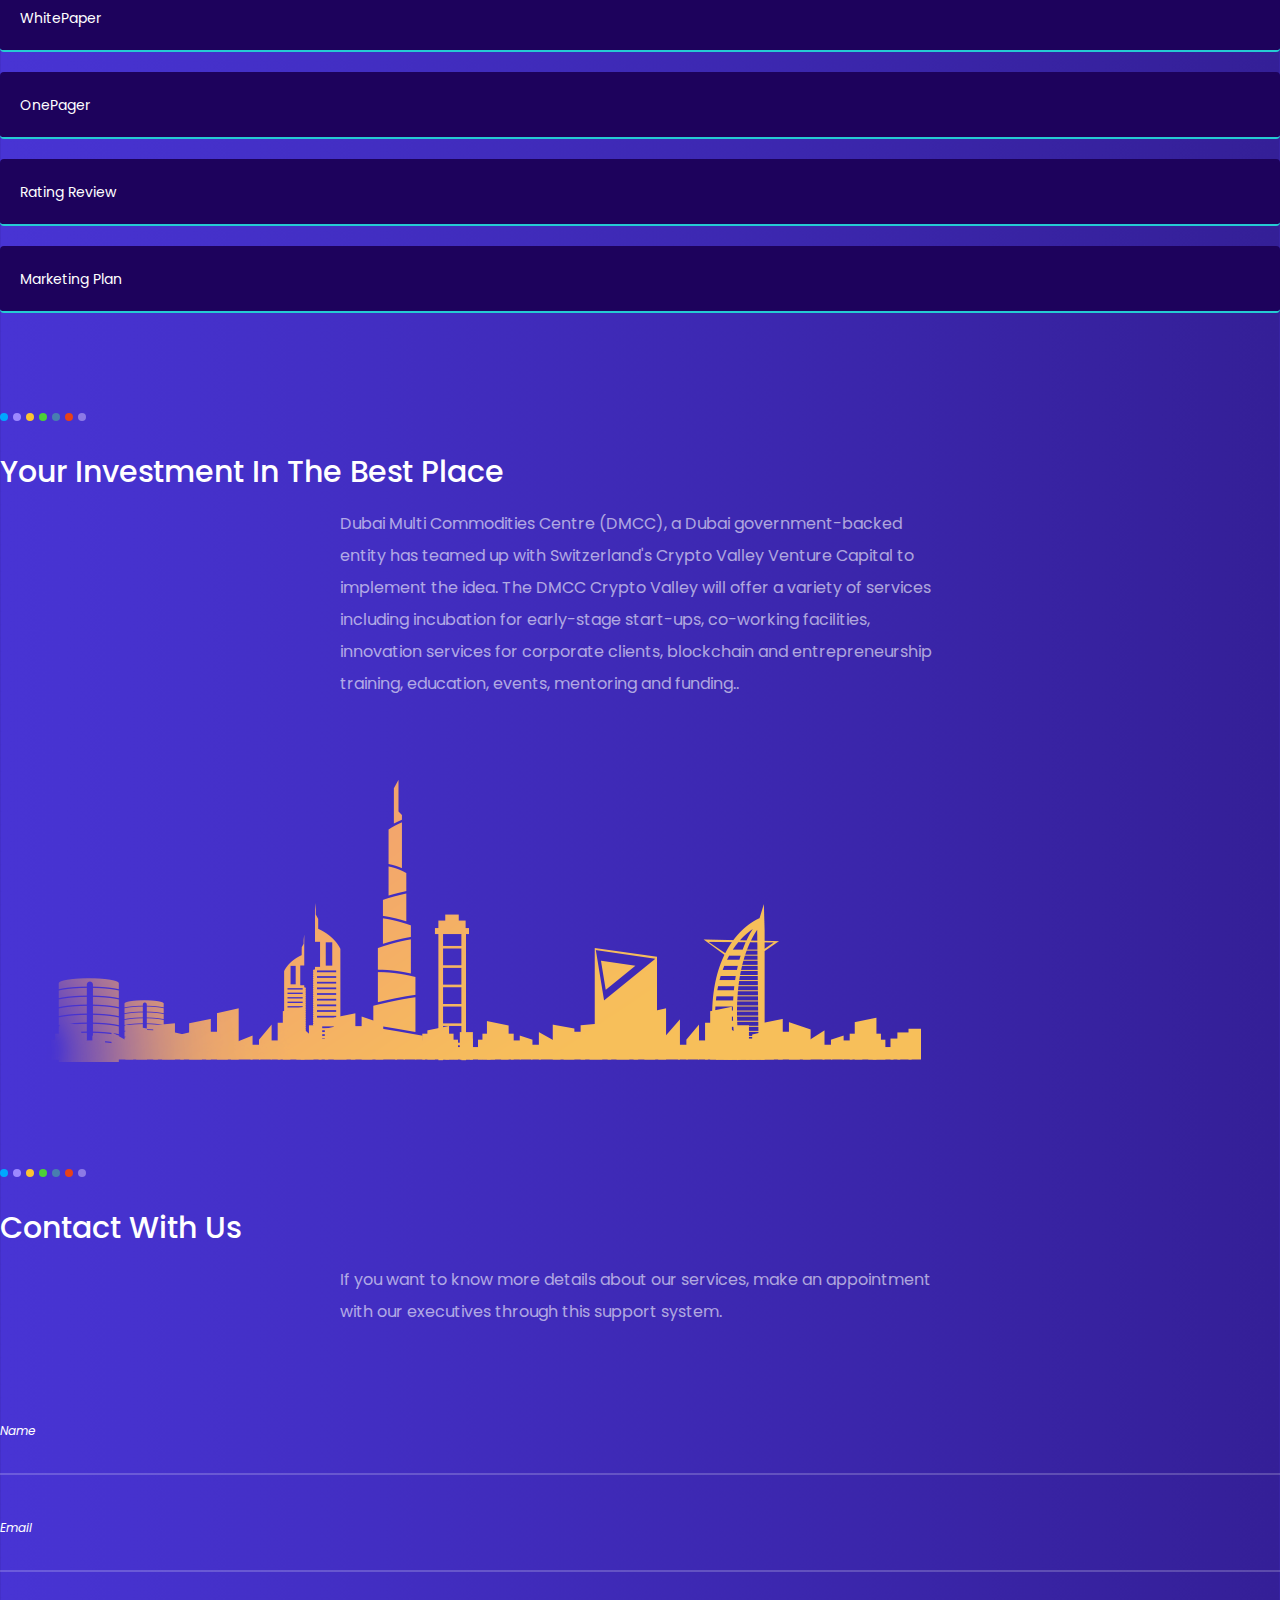
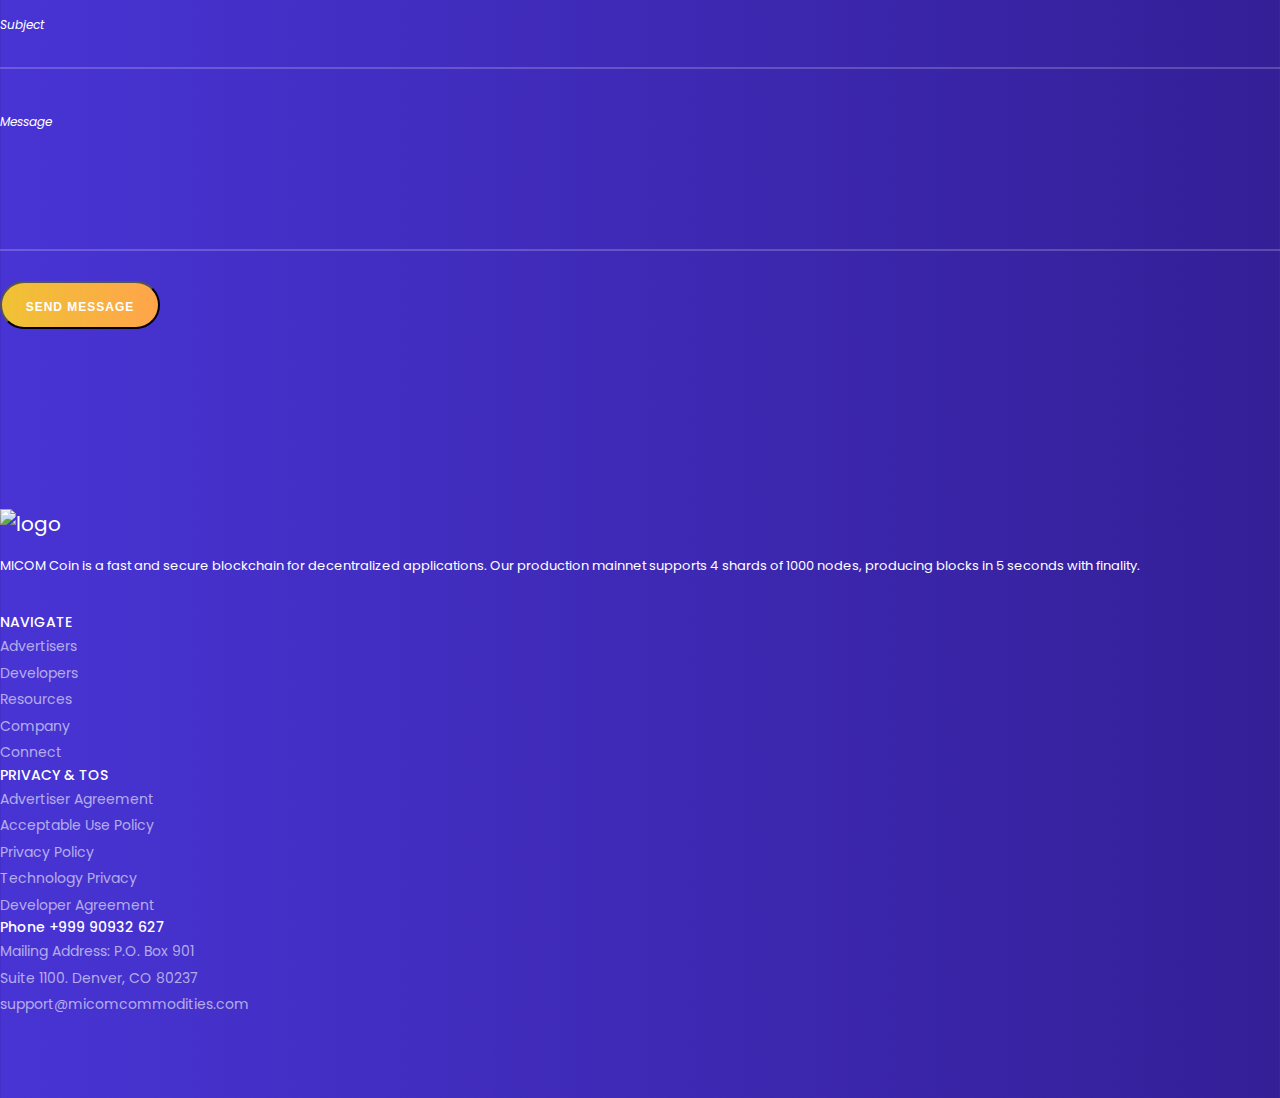
==== commit 2039f804: "Se arreglaron algunos enlaces para el scroll" ====
--- a/index.html
+++ b/index.html
@@ -158,7 +158,7 @@
                         {
                             "symbol": "TVC:GOLD",
                             "width": "100%",
-                            "locale": "es",
+                            "locale": "en",
                             "colorTheme": "dark",
                             "isTransparent": false
                         }
@@ -254,29 +254,9 @@
     <!-- ##### trust Area End ##### -->
 
 
-    <!-- <section class="demo-video section-before section-padding-100">
-        <div class="container">
-            <div class="section-heading text-center">
-                <div class="dream-dots justify-content-center wow fadeInUp" data-wow-delay="0.2s">
-                    <span></span><span></span><span></span><span></span><span></span><span></span><span></span>
-                </div>
-                <h2 class="wow fadeInUp" data-wow-delay="0.3s">Watch our demo video</h2>
-                <p class="wow fadeInUp" data-wow-delay="0.4s">Lorem ipsum dolor sit amet, consectetur adipiscing elit. Sed quis accumsan nisi Ut ut felis congue nisl hendrerit commodo.</p>
-                </div>
-            <div class="col-lg-8 offset-lg-2 col-md-10 offset-md-1 col-sm-12">
-                <div class="welcome-video-area wow fadeInUp" data-wow-delay="0.5s">
-                    <div class="welcome-thumb">
-                        <img src="img/bg-img/bg-4.jpg" alt="">
-                    </div>
-                    <div class="video-icon">
-                        <a href="https://www.youtube.com/watch?v=gbXEPHsTkgU" class="btn dream-btn video-btn" id="videobtn"><i class="fa fa-play"></i></a>
-                    </div>
-                </div>
-            </div>
-        </div>
-    </section> -->
-
-    <div class="clearfix"></div>
+
+
+   
 
     <!-- ##### About Us Area Start ##### -->
     <section class="about-us-area section-padding-0-100 clearfix" id="about">
@@ -295,7 +275,7 @@
                 </div>
 
                 <div class="col-12 col-lg-6">
-                    <div class="who-we-contant">
+                    <div class="who-we-contant scrollspeed">
                         <!-- Dream Dots -->
                         <div class="dream-dots wow fadeInUp" data-wow-delay="0.2s">
                             <span></span><span></span><span></span><span></span><span></span><span></span><span></span>
@@ -304,7 +284,8 @@
                         <p class="wow fadeInUp" data-wow-delay="0.4s">MICOM Coin is a stable coin, backed by raw materials, for making other goods.
                         </p>
                         <p class="wow fadeInUp" data-wow-delay="0.5s">It's properly audited, transparent, and redeemable on the fly, really.</p>
-                        <a class="btn dream-btn mt-30 wow fadeInUp" data-wow-delay="0.6s" href="#">More information</a>
+                        <a class="btn dream-btn mt-30 wow fadeInUp" data-wow-delay="0.6s" href="#contact">More information</a>
+                        
                     </div>
                 </div>
 
@@ -319,7 +300,7 @@
             <div class="row align-items-center">
 
                 <div class="col-12 col-lg-6">
-                    <div class="who-we-contant">
+                    <div class="who-we-contant scrollspeed">
                         <!-- Dream Dots -->
                         <div class="dream-dots wow fadeInUp" data-wow-delay="0.2s">
                             <span></span><span></span><span></span><span></span><span></span><span></span><span></span>
@@ -329,7 +310,7 @@
 </p>
                         <p class="wow fadeInUp" data-wow-delay="0.5s">There are still downsides to taking it with you and having it insured.
 Thanks to blockchain, we can have the best of both worlds: digital raw material to keep the most relevant and unique characteristics of the future prices of those products in our pocket.</p>
-                        <a class="btn dream-btn mt-30 wow fadeInUp" data-wow-delay="0.6s" href="#">More information</a>
+                        <a class="btn dream-btn mt-30 wow fadeInUp" data-wow-delay="0.6s" href="#contact">More information</a>
                     </div>
                 </div>
 
@@ -1139,6 +1120,35 @@
         </div>
     </section> -->
     <!-- ##### Blog Area End ##### -->
+
+    <!-- ##### About Us Area Start ##### -->
+    <section class="about-us-area section-padding-0-100 clearfix" id="about">
+
+        <div class="container">
+            <div class="section-heading text-center">
+                <!-- Dream Dots -->
+                <div class="dream-dots justify-content-center wow fadeInUp" data-wow-delay="0.2s">
+                    <span></span><span></span><span></span><span></span><span></span><span></span><span></span>
+                </div>
+                <h2 class="wow fadeInUp" data-wow-delay="0.3s">Your investment in the best place</h2>
+                <p class="wow fadeInUp" data-wow-delay="0.4s">Dubai Multi Commodities Centre (DMCC), a Dubai government-backed entity has teamed up with Switzerland's Crypto Valley Venture Capital to implement the idea. The DMCC Crypto Valley will offer a variety of services including incubation for early-stage start-ups, co-working facilities, innovation services for corporate clients, blockchain and entrepreneurship training, education, events, mentoring and funding..</p>
+            </div>
+            <div class="row align-items-center">
+                
+                <div class="col-12 col-lg-12"
+                    <div class="welcome-meter wow fadeInUp mb-50" data-wow-delay="0.7s">
+                        <img src="img/bg-img/bg-4.png" class="img-responsive center-block" alt="">
+                        <!-- client meta -->
+                        <!-- <div class="growing-company text-center mt-30 wow fadeInUp" data-wow-delay="0.8s">
+                            <p>* Already growing up <span class="counter">5236</span> company</p>
+                        </div> -->
+                    </div>
+                </div>
+
+            </div>
+        </div>
+    </section>
+    <!-- ##### About Us Area End ##### -->
 
     <!-- ##### Footer Area Start ##### -->
     <footer class="footer-area bg-img" style="background-image: url(img/core-img/pattern.png);">
@@ -1256,10 +1266,10 @@
                             </div>
                             <!-- Content Info -->
                             <div class="contact_info text-center wow fadeInUp" data-wow-delay="0.4s">
-                                <h5>Phone</h5>
-                                <p>Mailing Address:xx00 E. Union Ave</p>
+                                <h5>Phone +999 90932 627</h5>
+                                <p>Mailing Address: P.O. Box 901</p>
                                 <p>Suite 1100. Denver, CO 80237</p>
-                                <p>+999 90932 627</p>
+                                <!-- <p>+999 90932 627</p> -->
                                 <p>support@micomcommodities.com</p>
                             </div>
                         </div>
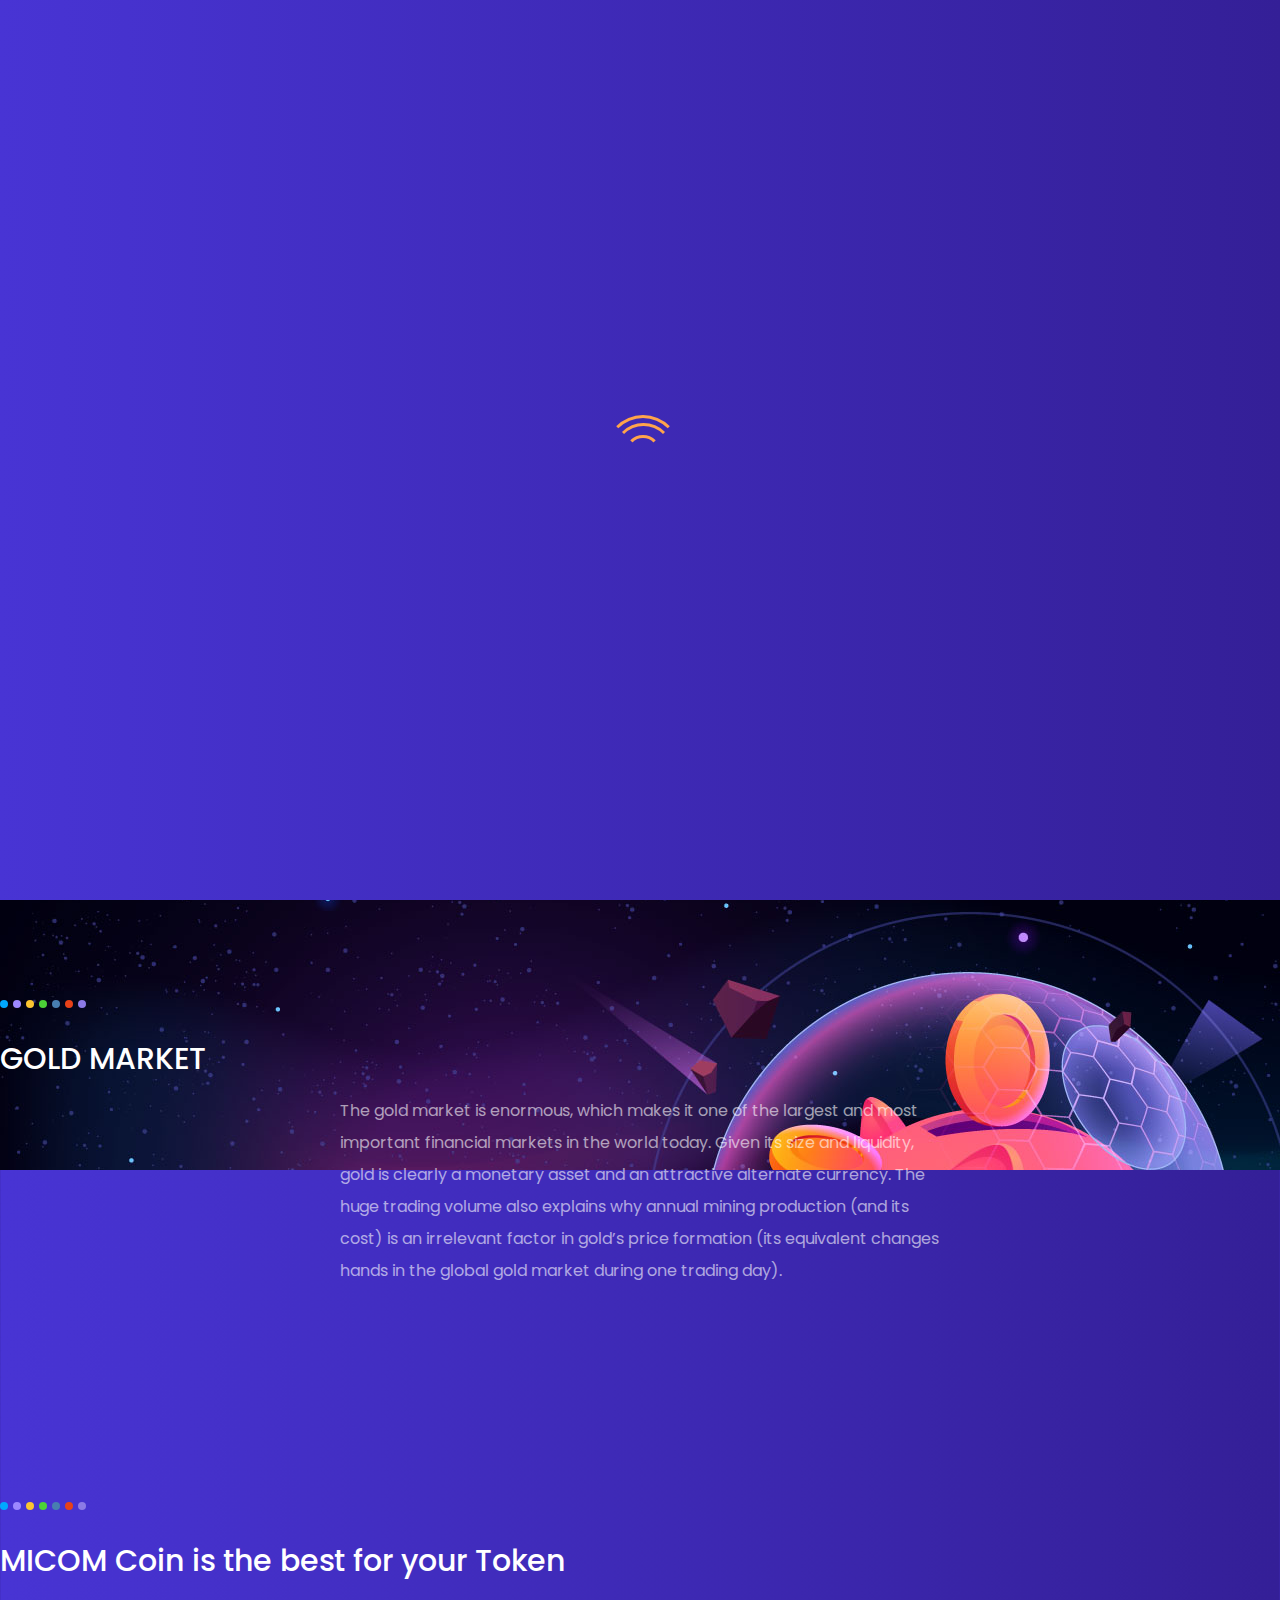
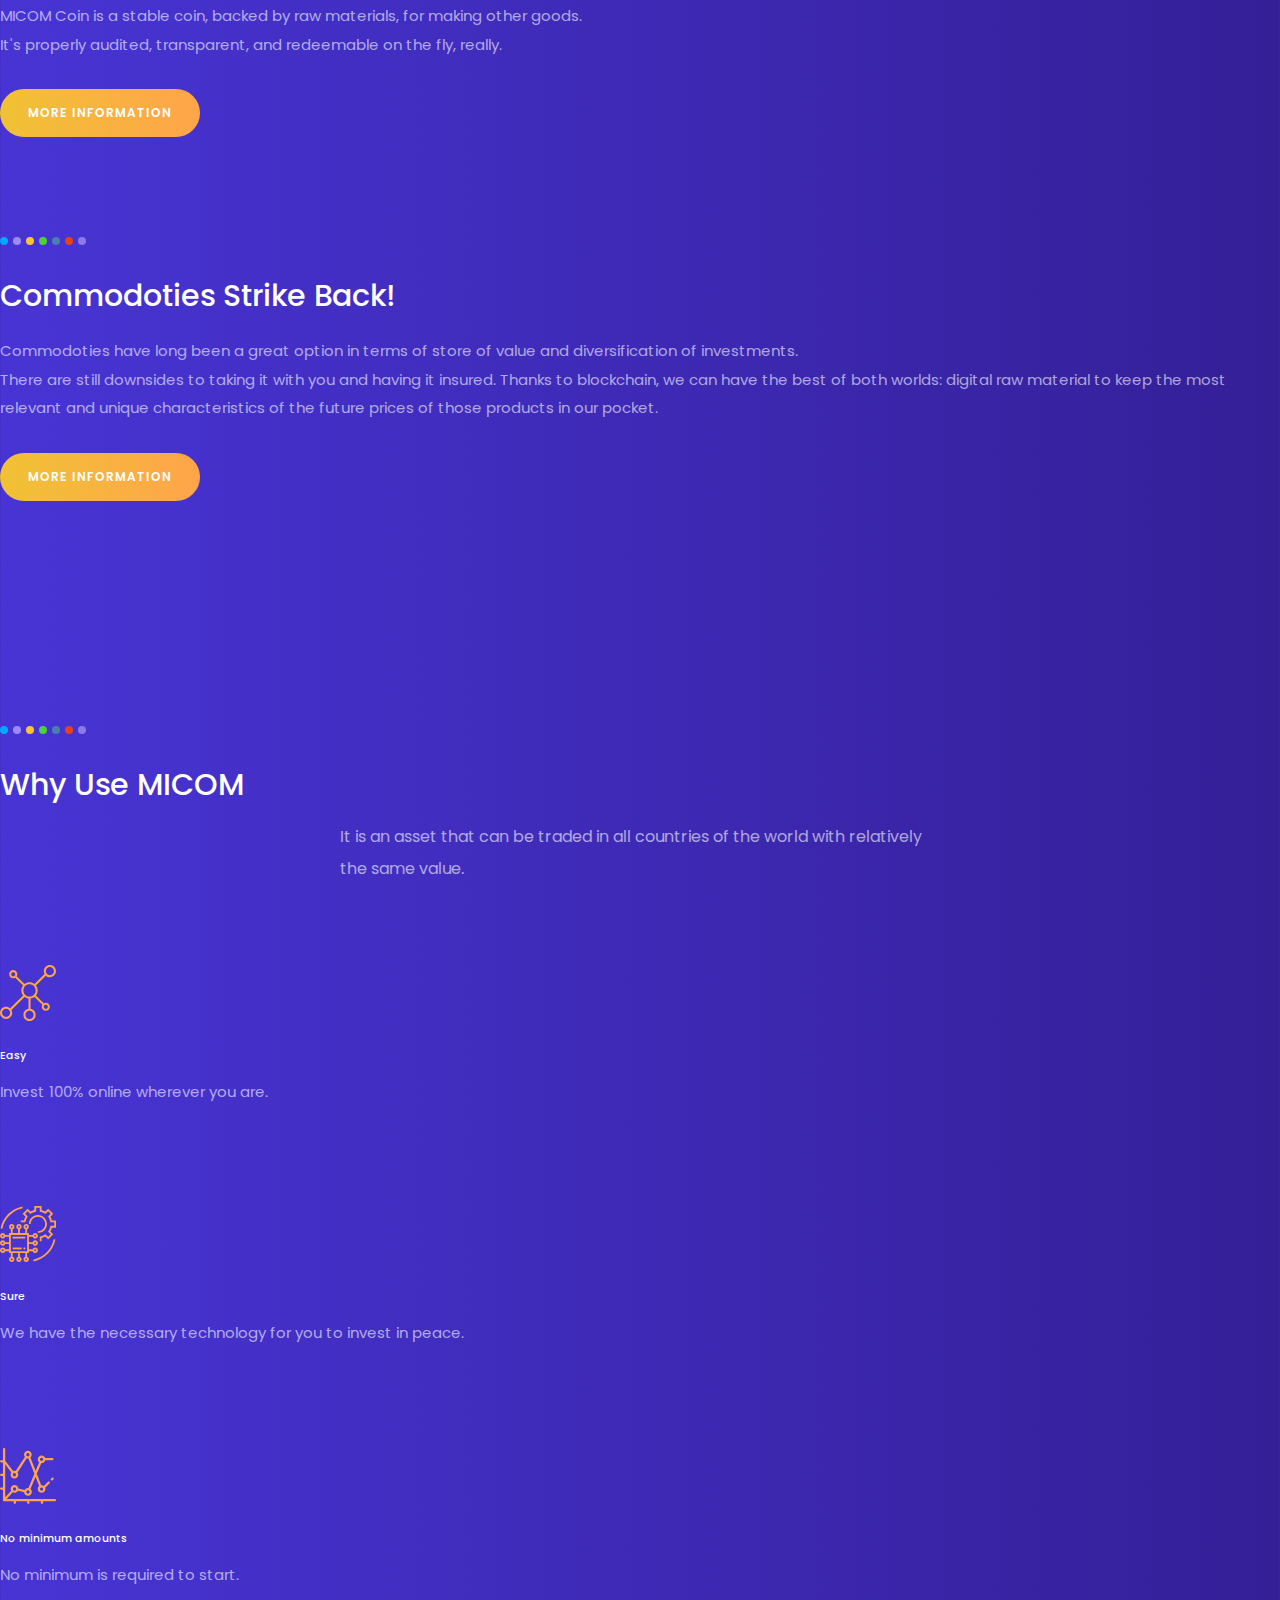
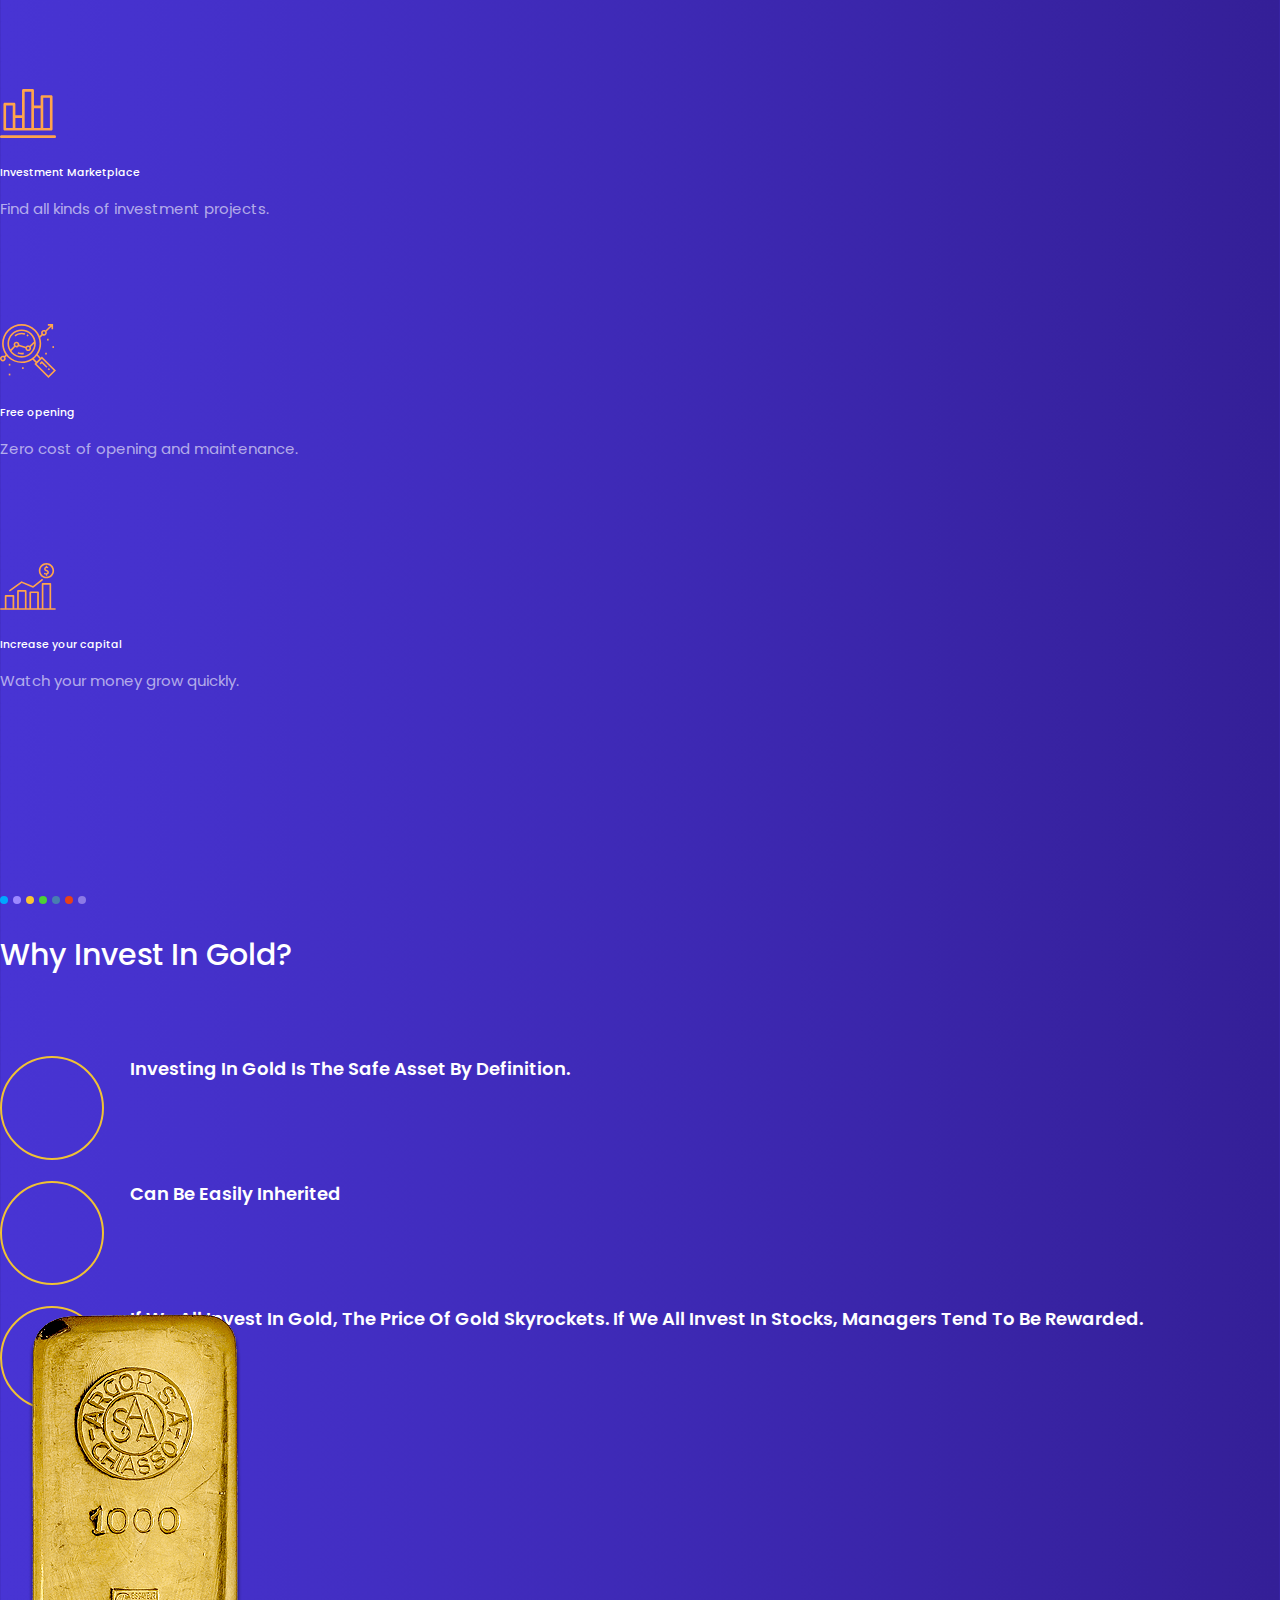
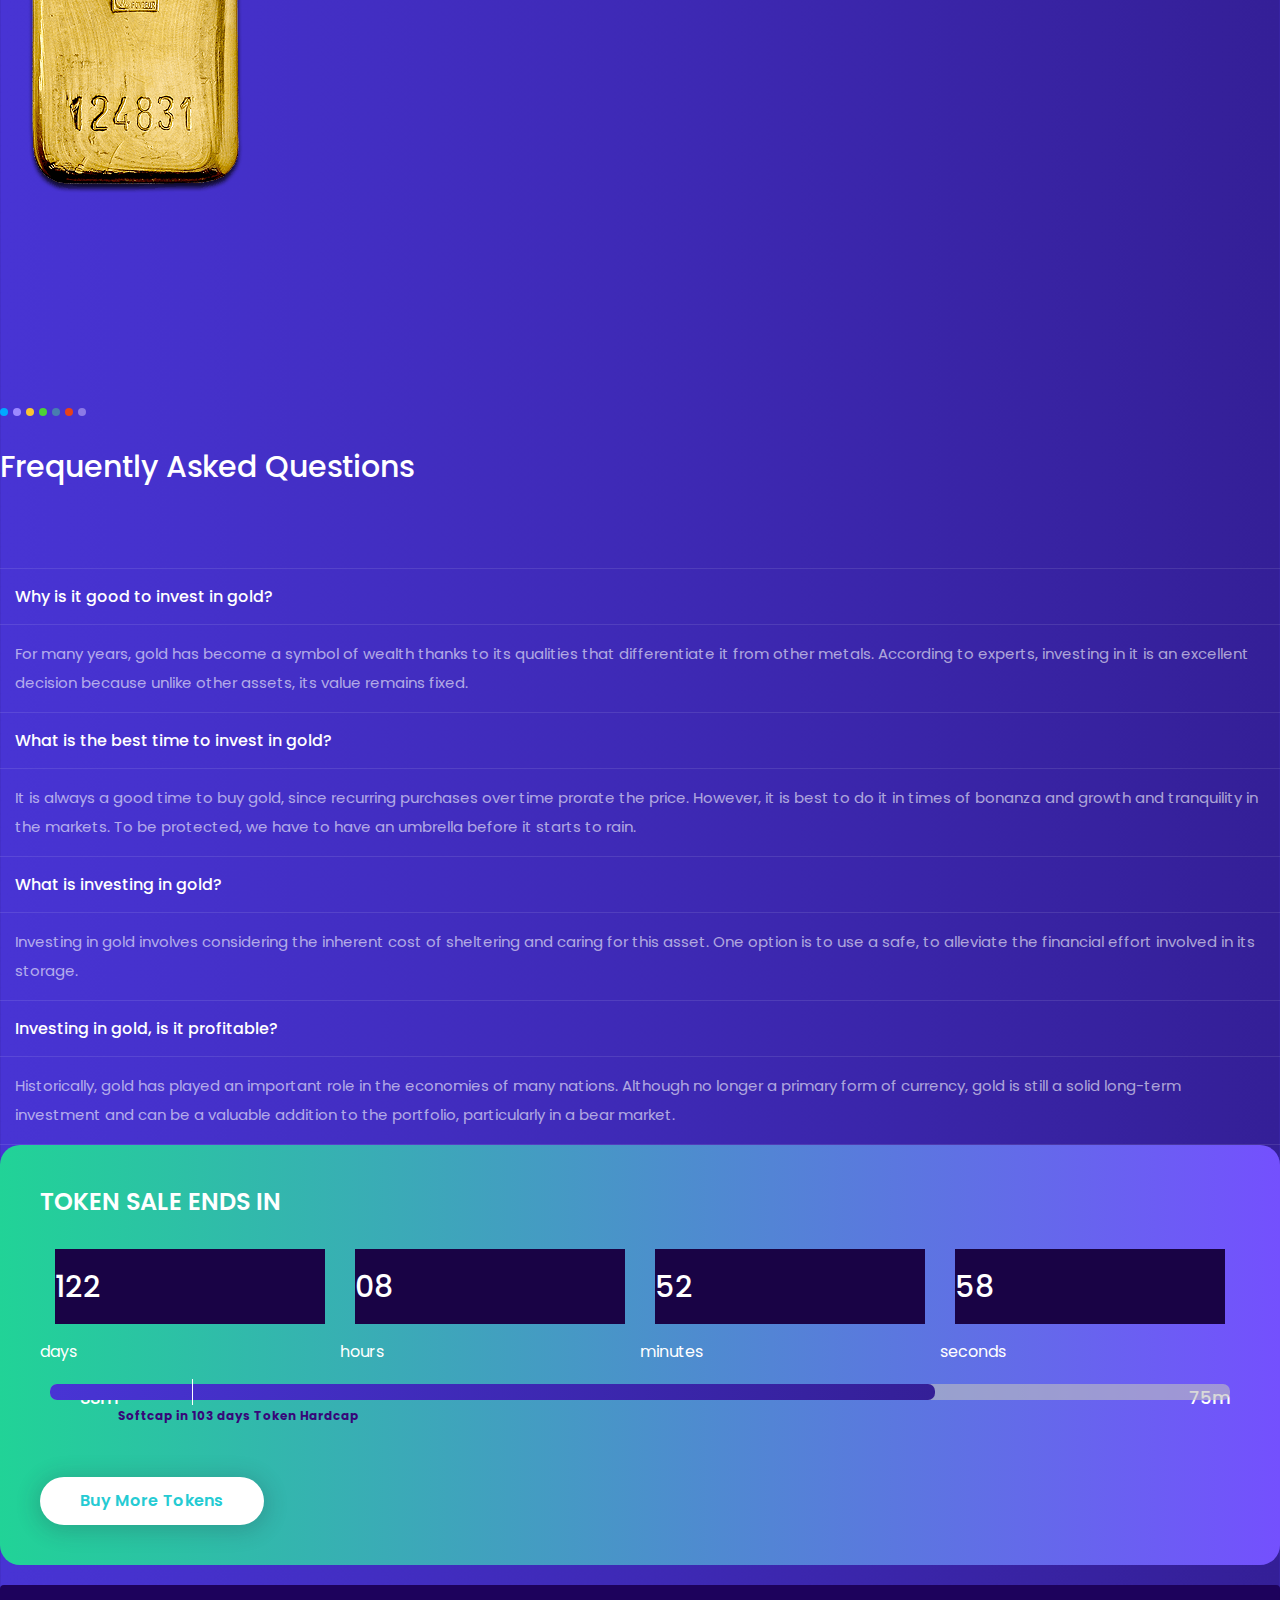
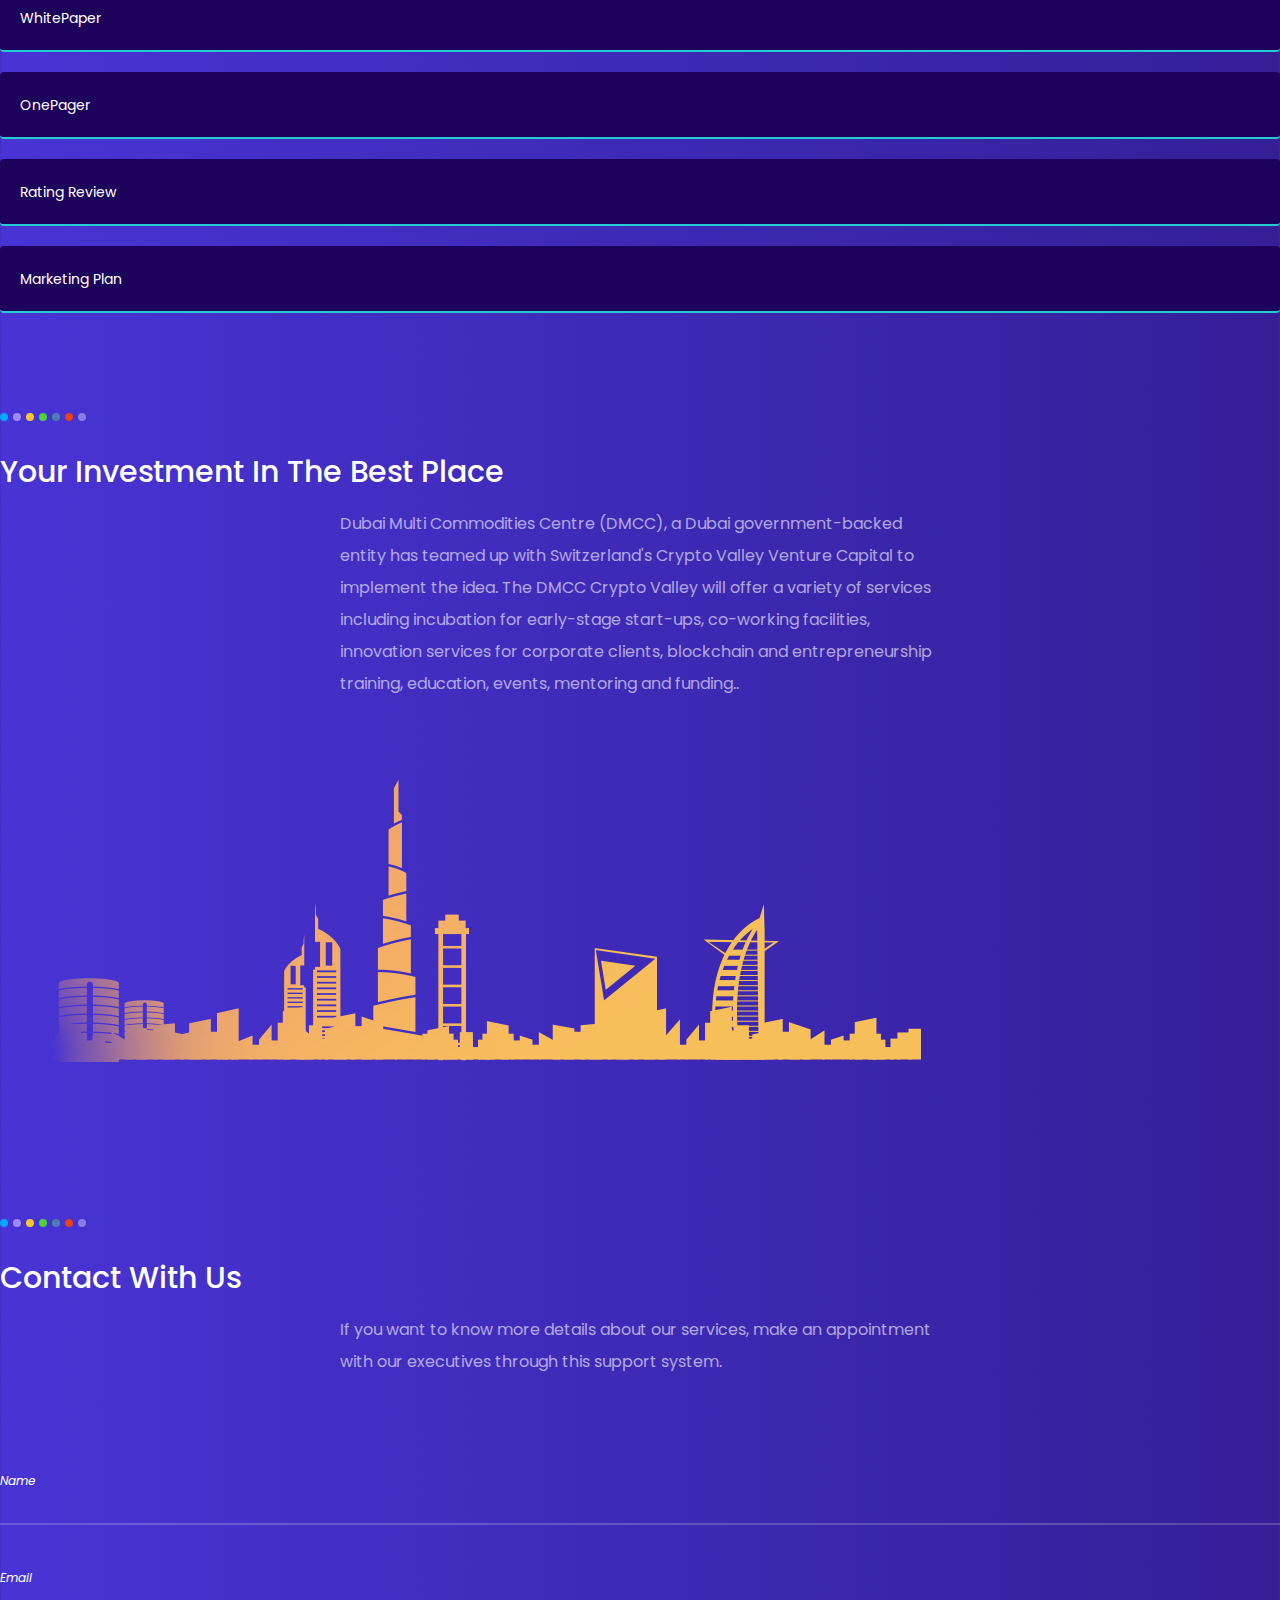
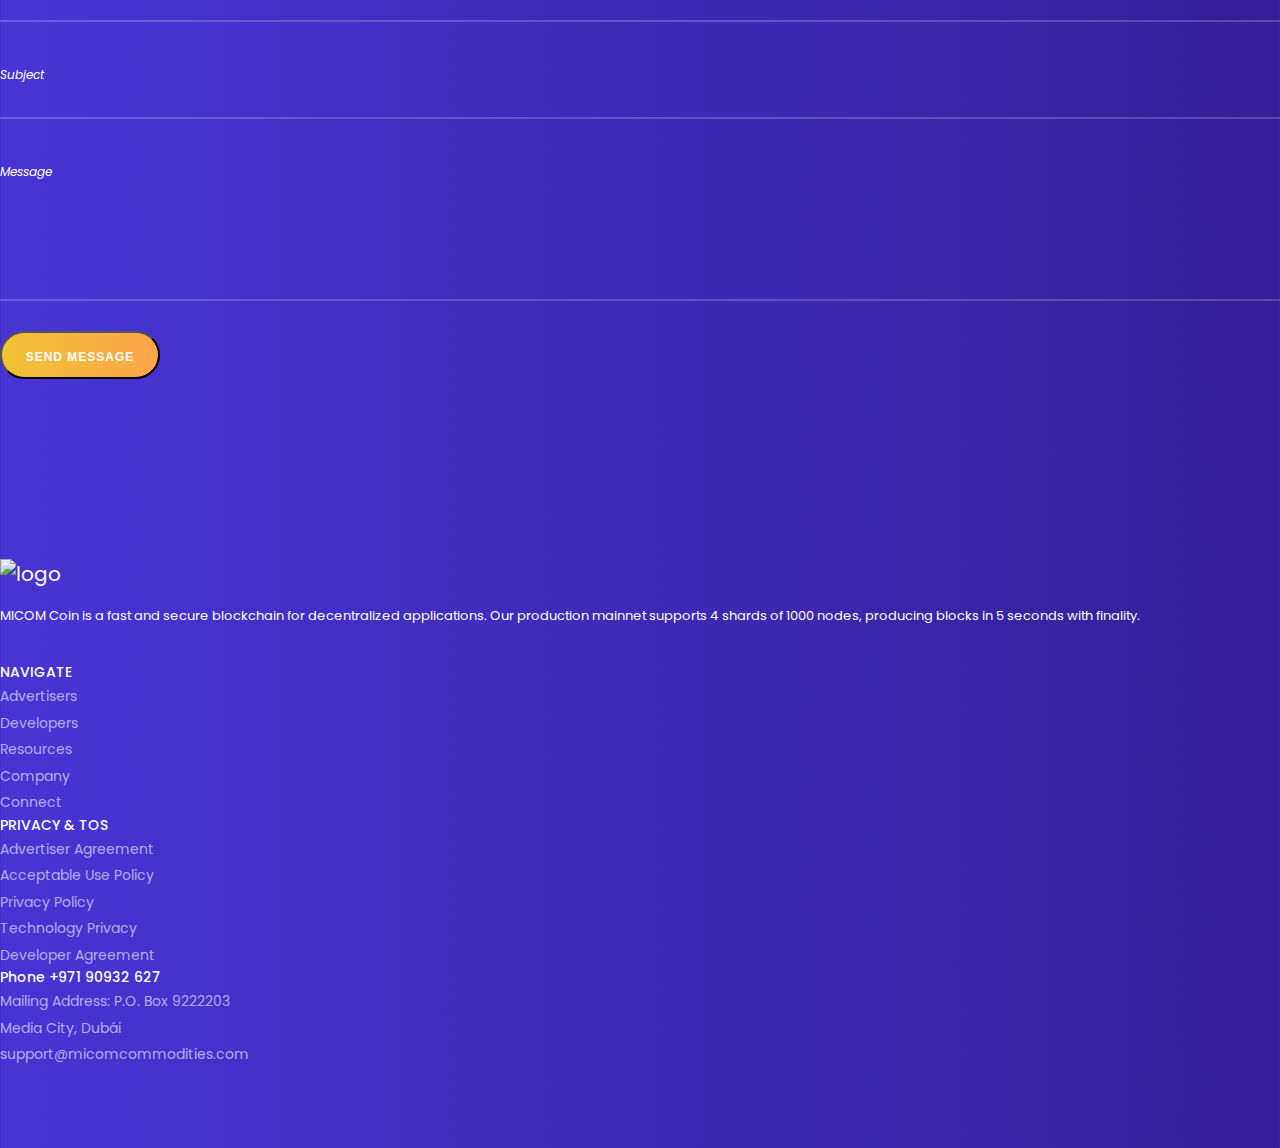
==== commit 34a796b5: "Arreglo de botones de "more information"" ====
--- a/index.html
+++ b/index.html
@@ -1134,8 +1134,7 @@
                 <p class="wow fadeInUp" data-wow-delay="0.4s">Dubai Multi Commodities Centre (DMCC), a Dubai government-backed entity has teamed up with Switzerland's Crypto Valley Venture Capital to implement the idea. The DMCC Crypto Valley will offer a variety of services including incubation for early-stage start-ups, co-working facilities, innovation services for corporate clients, blockchain and entrepreneurship training, education, events, mentoring and funding..</p>
             </div>
             <div class="row align-items-center">
-                
-                <div class="col-12 col-lg-12"
+                <div class="col-12 col-lg-12">
                     <div class="welcome-meter wow fadeInUp mb-50" data-wow-delay="0.7s">
                         <img src="img/bg-img/bg-4.png" class="img-responsive center-block" alt="">
                         <!-- client meta -->
@@ -1143,9 +1142,9 @@
                             <p>* Already growing up <span class="counter">5236</span> company</p>
                         </div> -->
                     </div>
-                </div>
-
-            </div>
+                </div>    
+                
+            </div>   
         </div>
     </section>
     <!-- ##### About Us Area End ##### -->
@@ -1266,9 +1265,9 @@
                             </div>
                             <!-- Content Info -->
                             <div class="contact_info text-center wow fadeInUp" data-wow-delay="0.4s">
-                                <h5>Phone +999 90932 627</h5>
-                                <p>Mailing Address: P.O. Box 901</p>
-                                <p>Suite 1100. Denver, CO 80237</p>
+                                <h5>Phone +971 90932 627</h5>
+                                <p>Mailing Address: P.O. Box 9222203</p>
+                                <p>Media City, Dubái</p>
                                 <!-- <p>+999 90932 627</p> -->
                                 <p>support@micomcommodities.com</p>
                             </div>
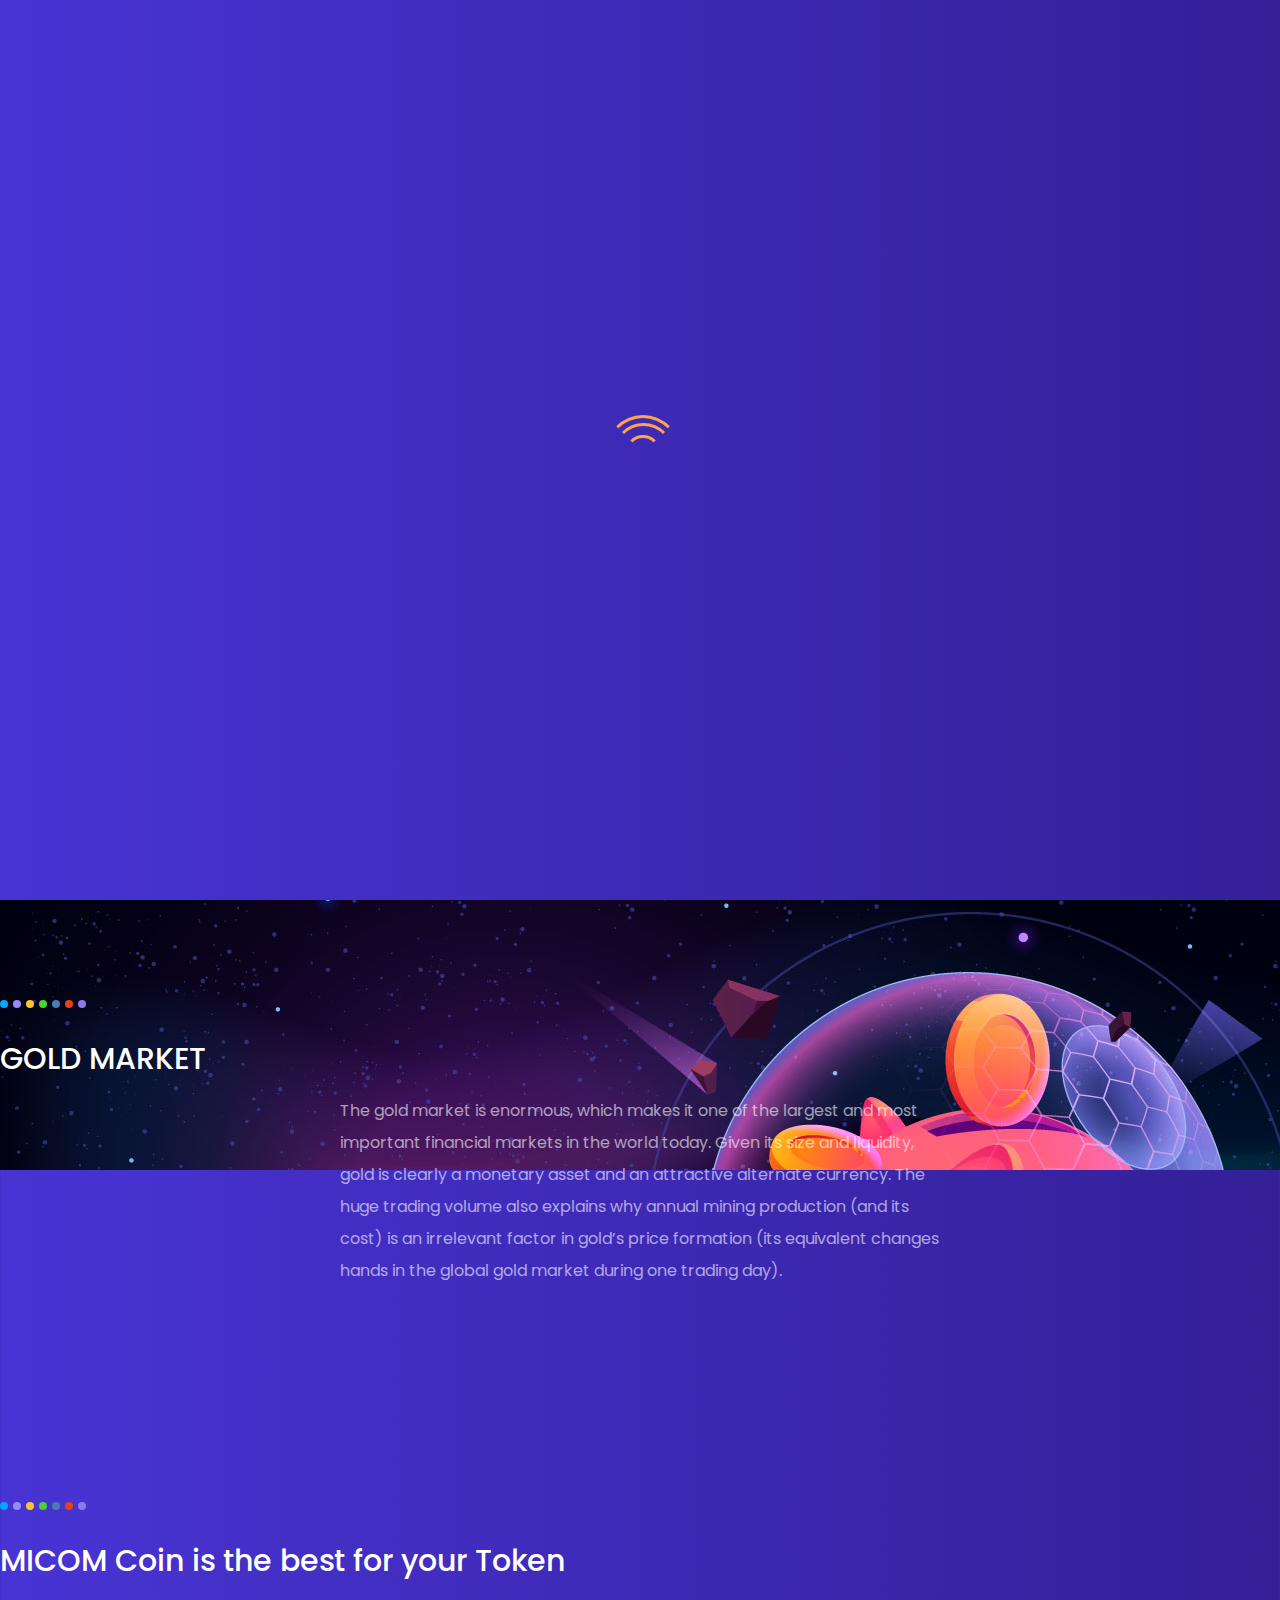
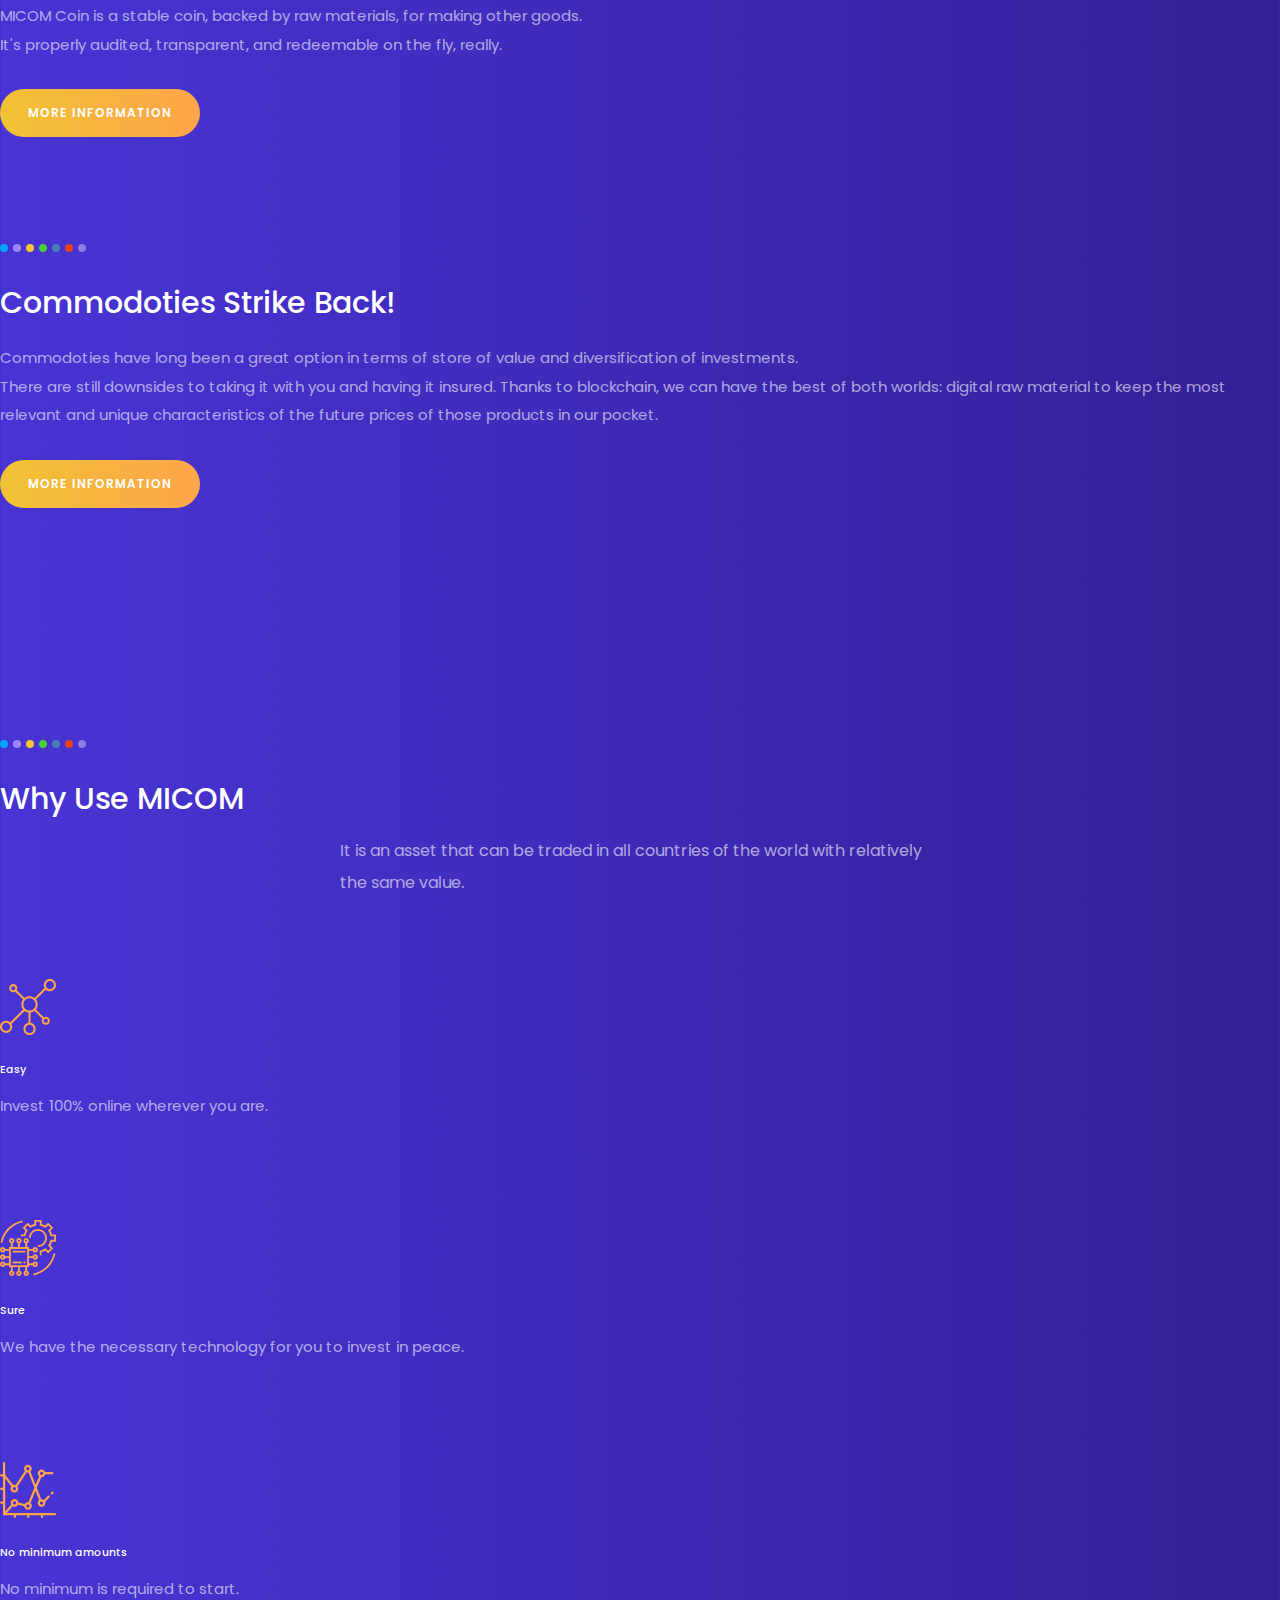
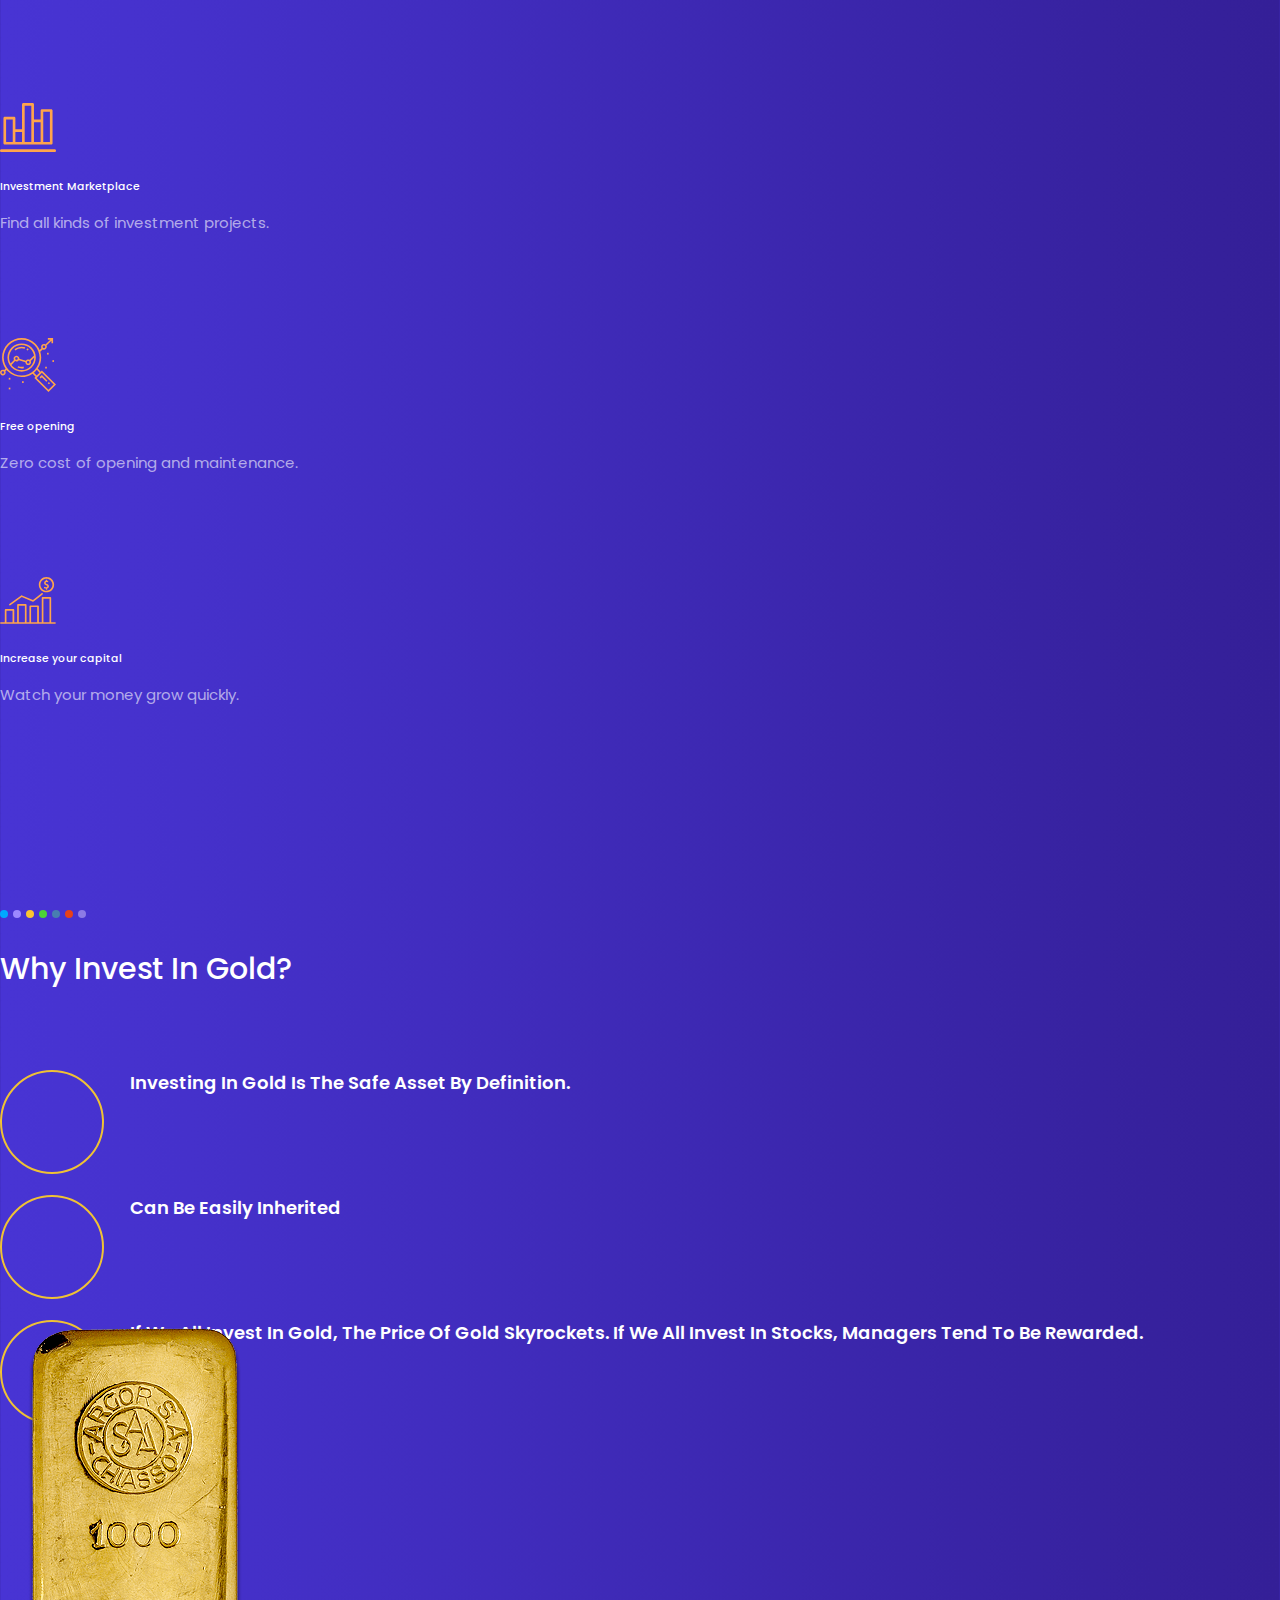
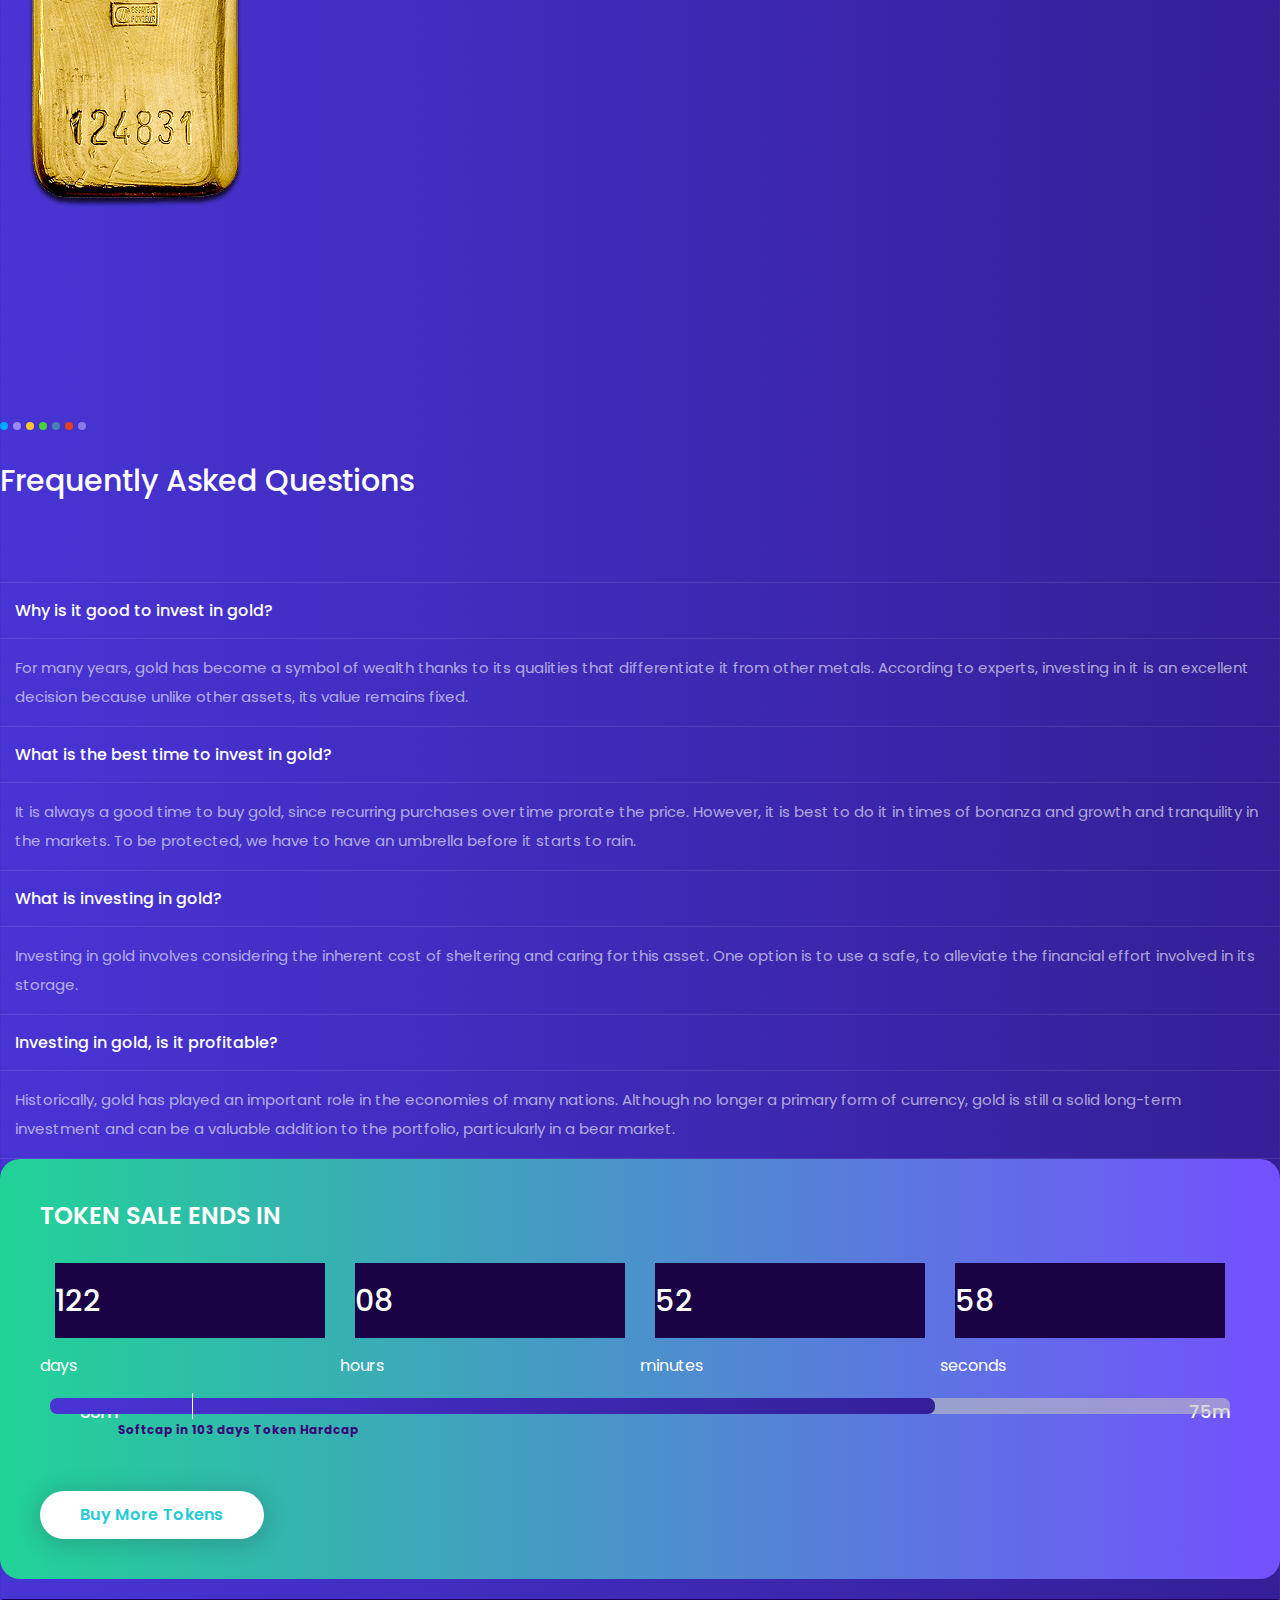
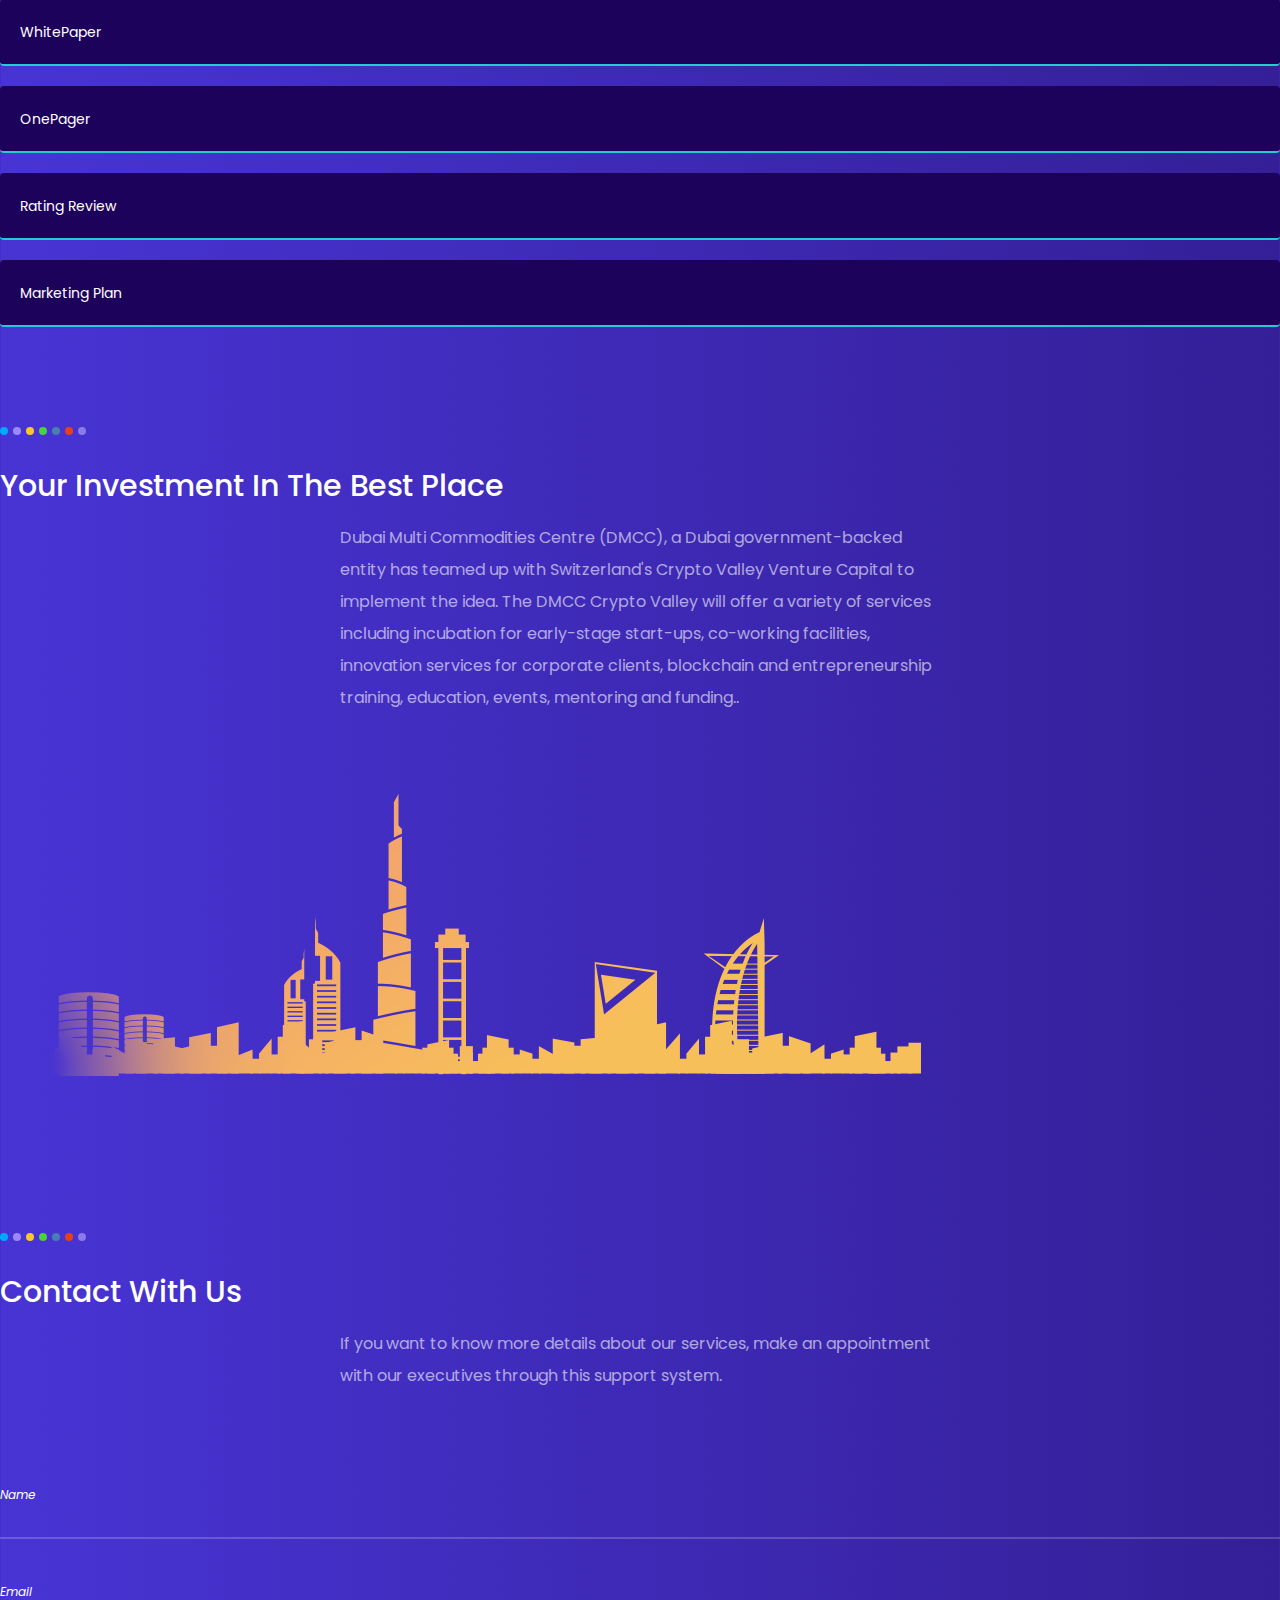
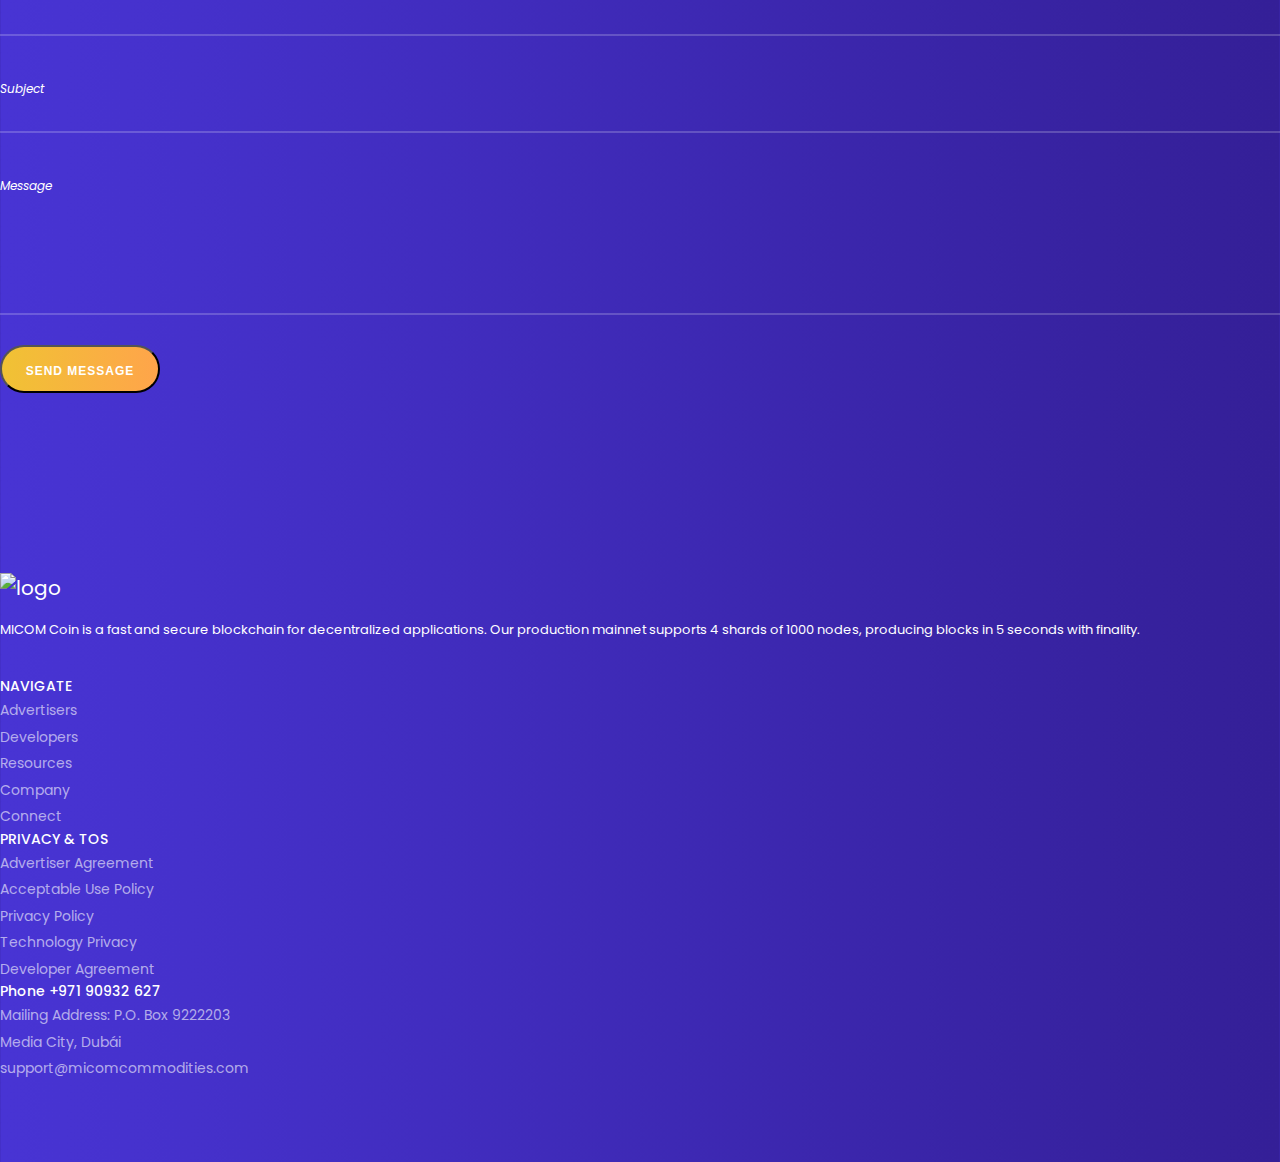
==== commit 4c292792: "Actualización envío de contacto" ====
--- a/index.html
+++ b/index.html
@@ -6,7 +6,6 @@
     <meta name="description" content="">
     <meta http-equiv="X-UA-Compatible" content="IE=edge">
     <meta name="viewport" content="width=device-width, initial-scale=1, shrink-to-fit=no">
-
     <!-- Title -->
     <title>Mining Commodoties Coin | MICOM Coin</title>
     <meta name="keywords" content="MICOM, Micom, Coin, Mining, Commodoties, Token, Criptomoneda, Crypto, Blockchain, Decentralized" />
@@ -17,18 +16,15 @@
 	<meta property="og:title" content="Mining Commodoties Coin" />
 	<meta name="description" content="The best investment you can make is in gold." />
 	<meta property="og:image" content="https://www.micomcommodities.com/img/core-img/shape1.png"></meta>
-
     <!-- Favicon -->
     <link rel="icon" href="img/core-img/favicon.ico">
-
-    <!-- Core Stylesheet -->
+    <!-- Form Stylesheet -->
+    <link rel="stylesheet" href="css/contact-form.css">
+    <!-- Style Stylesheet -->
     <link rel="stylesheet" href="css/style.css">
-
     <!-- Responsive Stylesheet -->
     <link rel="stylesheet" href="css/responsive.css">
-
 </head>
-
 <body >
     <!-- Preloader -->
     <div id="preloader">
@@ -36,14 +32,12 @@
             <div id="dream-load"></div>
         </div>
     </div>
-
     <!-- ##### Header Area Start ##### -->
     <header class="header-area wow fadeInDown" data-wow-delay="0.2s">
         <div class="classy-nav-container breakpoint-off">
             <div class="container">
                 <!-- Classy Menu -->
                 <nav class="classy-navbar justify-content-between" id="dreamNav">
-
                     <!-- Logo -->
                     <!-- <a class="nav-brand" href="index-2.html"><img src="img/core-img/logo.png" alt="logo"> Somia.</a> -->
                     <a class="nav-brand" href="index.html"><img src="img/core-img/logo.png" alt="logo"></a>
@@ -51,15 +45,12 @@
                     <div class="classy-navbar-toggler">
                         <span class="navbarToggler"><span></span><span></span><span></span></span>
                     </div>
-
                     <!-- Menu -->
                     <div class="classy-menu">
-
                         <!-- close btn -->
                         <div class="classycloseIcon">
                             <div class="cross-wrap"><span class="top"></span><span class="bottom"></span></div>
                         </div>
-
                         <!-- Nav Start -->
                         <div class="classynav scrollspeed">
                             <ul id="nav">
@@ -69,7 +60,6 @@
                                 <li><a href="#question">Q&A</a></li>
                                 <li><a href="#contact">Contact</a></li>
                             </ul>
-
                             <!-- Button -->
                             <a href="#contact" class="btn login-btn ml-50 scrollspeed">Participates!</a>
                         </div>
@@ -80,11 +70,9 @@
         </div>
     </header>
     <!-- ##### Header Area End ##### -->
-
     <!-- ##### Welcome Area Start ##### -->
     <section class="welcome_area clearfix dzsparallaxer auto-init none fullwidth" data-options='{direction: "normal"}' id="home">
         <div class="divimage dzsparallaxer--target" style="width: 101%; height: 130%; background-image: url(img/bg-img/bg-5.jpg)"></div>
-
         <!-- Hero Content -->
         <div class="hero-content transparent">
             <!-- blip -->
@@ -92,7 +80,6 @@
             <div class="dream-blip blip2"></div>
             <div class="dream-blip blip3"></div>
             <div class="dream-blip blip4"></div>
-
             <div class="container h-100">
                 <div class="row h-100 align-items-center">
                     <!-- Welcome Content -->
@@ -111,20 +98,17 @@
                                 <br>
                             M.Sc. Jhon McGregor. CEO Mining Commodities Inc.
                             </p> -->
-                            
                             <div class="dream-btn-group wow fadeInUp scrollspeed" data-wow-delay="0.4s">
                                 <a href="#contact" class="btn micom1-btn mr-3">Contact Us</a>
                                 <!-- <a href="#" class="btn dream-btn"> Contact Us</a> -->
                             </div>
                         </div>
                     </div>
-                   
                 </div>
             </div>
         </div>
     </section>
     <!-- ##### Welcome Area End ##### -->
-
     <!-- <div class="vertical-social">
         <ul>
             <li><a href="#"><i class="fa fa-telegram" aria-hidden="true"></i></a></li>
@@ -133,10 +117,8 @@
             <li><a href="#"><i class="fa fa-github" aria-hidden="true"></i></a></li>
             <li><a href="#"><i class="fa fa-instagram" aria-hidden="true"></i></a></li>
             <li><a href="#"><i class="fa fa-linkedin" aria-hidden="true"></i></a></li>
-            
-        </ul>                  
+        </ul>
     </div> -->
-
     <!-- ##### trust Area Start ##### -->
     <div class="trust-section section-padding-100">
         <div class="section-heading text-center">
@@ -150,10 +132,9 @@
         <div class="container">
             <div class="row">
                 <div class="col-12 col-sm-12">
-                   <!-- TradingView Widget BEGIN -->
+                    <!-- TradingView Widget BEGIN -->
                     <div class="tradingview-widget-container">
                         <div class="tradingview-widget-container__widget"></div>
-                        
                         <script type="text/javascript" src="https://s3.tradingview.com/external-embedding/embed-widget-symbol-info.js" async>
                         {
                             "symbol": "TVC:GOLD",
@@ -167,87 +148,65 @@
                     <!-- TradingView Widget END -->
                 </div>
                 <!-- <div class="col-12 col-sm-6 col-md-3 col-lg-2">
-                  
                     <div class="trust-item text-center wow fadeInUp" data-wow-delay="0.2s">
                         <div class="ico-platform-logo">
                             <img src="img/ico-platforms/1.png" alt="">
                         </div>
-                        
                         <div class="check">
-                          
                             <div class="check-icon"></div>
                         </div>
                     </div>
                 </div>
-
                 <div class="col-12 col-sm-6 col-md-3 col-lg-2">
-                   
                     <div class="trust-item text-center wow fadeInUp" data-wow-delay="0.3s">
                         <div class="ico-platform-logo">
                             <img src="img/ico-platforms/2.png" alt="">
                         </div>
-                       
                         <div class="check">
                             <div class="value">8.9</div>
                         </div>
                     </div>
                 </div>
-
                 <div class="col-12 col-sm-6 col-md-3 col-lg-2">
-                    
                     <div class="trust-item text-center wow fadeInUp" data-wow-delay="0.4s">
                         <div class="ico-platform-logo">
                             <img src="img/ico-platforms/3.png" alt="">
                         </div>
-                        
                         <div class="check">
-                            
                             <div class="check-icon"></div>
                         </div>
                     </div>
                 </div>
-
                 <div class="col-12 col-sm-6 col-md-3 col-lg-2">
-                   
                     <div class="trust-item text-center wow fadeInUp" data-wow-delay="0.5s">
                         <div class="ico-platform-logo">
                             <img src="img/ico-platforms/4.png" alt="">
                         </div>
-                       
                         <div class="check">
-                            
                             <div class="check-icon"></div>
                         </div>
                     </div>
                 </div>
-
                 <div class="col-12 col-sm-6 col-md-3 col-lg-2">
-                    
                     <div class="trust-item text-center wow fadeInUp" data-wow-delay="0.6s">
                         <div class="ico-platform-logo">
                             <img src="img/ico-platforms/5.png" alt="">
                         </div>
-                       
                         <div class="check">
-                           <div class="value">7.4</div>
-                        </div>
-                    </div>
-                </div>
-
+                            <div class="value">7.4</div>
+                        </div>
+                    </div>
+                </div>
                 <div class="col-12 col-sm-6 col-md-3 col-lg-2">
-                   
                     <div class="trust-item text-center wow fadeInUp" data-wow-delay="0.7s">
                         <div class="ico-platform-logo">
                             <img src="img/ico-platforms/6.png" alt="">
                         </div>
-                       
                         <div class="check">
-                            
                             <div class="check-icon"></div>
                         </div>
                     </div>
                 </div> -->
-                
             </div>
         </div>
     </div>
@@ -1172,46 +1131,49 @@
                 <div class="row justify-content-center">
                     <div class="col-12 col-md-10 col-lg-8">
                         <div class="contact_form">
-                            <form action="#" method="POST" id="main_contact_form" novalidate>
+                            <form id="contactForm" name="contactform" data-toggle="validator" class="popup-form">
                                 <div class="row">
                                     <div class="col-12">
-                                        <div id="success_fail_info"></div>
+                                        <div id="msgContactSubmit" class="hidden"></div>
                                     </div>
-
                                     <div class="col-12 col-md-6">
-                                        <div class="group wow fadeInUp" data-wow-delay="0.2s">
-                                            <input type="text" name="name" id="name" required>
+                                        <div class="form-group group wow fadeInUp" data-wow-delay="0.2s">
+                                            <div class="help-block with-errors"></div>
+                                            <input type="text" name="fname" id="fname" required data-error="enter your name">
                                             <span class="highlight"></span>
                                             <span class="bar"></span>
                                             <label>Name</label>
                                         </div>
                                     </div>
                                     <div class="col-12 col-md-6">
-                                        <div class="group wow fadeInUp" data-wow-delay="0.3s">
-                                            <input type="text" name="email" id="email" required>
+                                        <div class="form-group group wow fadeInUp" data-wow-delay="0.3s">
+                                            <div class="help-block with-errors"></div>
+                                            <input type="text" name="email" id="email" pattern=".*@\w{2,}\.\w{2,}" required data-error="enter a valid email">
                                             <span class="highlight"></span>
                                             <span class="bar"></span>
                                             <label>Email</label>
                                         </div>
                                     </div>
                                     <div class="col-12">
-                                        <div class="group wow fadeInUp" data-wow-delay="0.4s">
-                                            <input type="text" name="subject" id="subject" required>
+                                        <div class="form-group group wow fadeInUp" data-wow-delay="0.4s">
+                                            <div class="help-block with-errors"></div>
+                                            <input type="text" name="subject" id="subject" required data-error="enter the subject">
                                             <span class="highlight"></span>
                                             <span class="bar"></span>
                                             <label>Subject</label>
                                         </div>
                                     </div>
                                     <div class="col-12">
-                                        <div class="group wow fadeInUp" data-wow-delay="0.5s">
-                                            <textarea name="message" id="message" required></textarea>
+                                        <div class="form-group group wow fadeInUp" data-wow-delay="0.5s">
+                                            <div class="help-block with-errors"></div>
+                                            <textarea name="message" id="message" required data-error="enter a message"></textarea>
                                             <span class="highlight"></span>
                                             <span class="bar"></span>
                                             <label>Message</label>
                                         </div>
                                     </div>
-                                    <div class="col-12 text-center wow fadeInUp" data-wow-delay="0.6s">
-                                        <button type="button" class="btn micom1-btn" name="enviar" onclick="javascript:enviar_correo();">Send Message</button>
+                                    <div class="form-group col-12 text-center wow fadeInUp" data-wow-delay="0.6s">
+                                        <button type="submit" id="submit" class="btn micom1-btn">Send Message</button>
                                     </div>
                                 </div>
                             </form>
@@ -1292,33 +1254,10 @@
     <script src="js/dzsparallaxer.js"></script>
 
     <script src="js/jquery.syotimer.min.js"></script>
-
+    <script src="js/validator.min.js"></script>
+    <script src="js/contact.js"></script>
     <!-- script js -->
     <script src="js/script.js"></script>
-    <script>
-        function enviar_correo(){
-          var correo = new FormData();
-    
-          correo.append("name", document.getElementById("name").value);
-          correo.append("email", document.getElementById("email").value);
-          correo.append("subject", document.getElementById("subject").value);
-          correo.append("message", document.getElementById("message").value);
-    
-          $.ajax({
-            url: "contact.php",
-            type:"POST",
-            data: correo,
-            cache:false,
-            contentType: false,
-            processData: false,
-            success: function(resp){
-              console.log(resp);
-              msj=JSON.parse(resp);
-              alert(msj.mensaje);
-            }
-          });
-        }
-    </script>
 </body>
 
 </html>--- a/css/contact-form.css
+++ b/css/contact-form.css
@@ -0,0 +1,68 @@
+.item-wrap{border:2px solid #ccc;border-radius:5px;margin:20px auto;padding:30px 15px 0;width:100%;}
+.item-image img{border:1px solid #ccc;border-radius:5px;width:100%;}
+.item-title{color:#0097e6;font-size:32px;font-weight:bold;margin:0 auto 30px;}
+.offer-main-buttons{border-radius:5px;font-weight:bold;max-width:210px;}
+.offer-main-button-btn{background:#0097e6;border-radius:5px;padding:10px 0;margin:30px 0 0;cursor:pointer;transition:background 0.4s ease 0s;}
+.offer-main-button-btn-txt{font-size:20px;color:#fff;display:block;text-align:center;}
+.offer-main-button-bet{background:#397ab9;border-radius:5px;margin-top:5px;padding:20px 22px;cursor:pointer;transition:background 0.4s ease 0s;text-align:center;max-width:210px;}
+.offer-main-button-bet-icon{display:inline-block;margin-right:5px;width:22px;}
+.offer-main-button-bet-txt{color:#fff;display:inline-block;padding-top:5px;text-align:center;}
+.colBottomMargin{margin-bottom:30px}
+.scrollup{bottom:40px;color:#fd810f;font-size:42px;height:40px;position:fixed;right:22px;text-align:center;width:40px;z-index:999;}
+.footer{padding-top:20px;position:fixed;bottom:0;background-color:#fff;width:100%;}
+.modal-dialog{max-width:700px;margin:50px auto;}
+.modal-header{border:none;padding:15px 5px 0;text-align:center;}
+.modal-header .close{margin:0;padding:0 15px;color:#0097e6;opacity:1;}
+.popup-title{color:#0097e6;font-size:24px;font-weight:bold;text-align:center;margin:0 auto 20px;}
+.modal-body{padding:0 20px 15px;}
+.popup-desc{color:#808080;font-size:24px;margin:30px auto;text-align:center;}
+.popup-app-mercy{background:#0097e6;border-radius:5px;height:71px;padding:20px;text-align:center;}
+.popup-app-mercy-icon{background:rgba(0, 0, 0, 0) url("../images/sprite.html") repeat scroll -40px -75px;display:inline-block;float:none;height:32px;vertical-align:middle;width:32px;}
+.popup-app-mercy-txt{color:#fff;display:inline-block;font-size:15px;}
+.popup-desc-email{color:#808080;font-size:17px;margin:30px auto 15px;text-align:center;}
+.popup-input-mail{border:1px solid #cccccc;border-radius:5px;font-size:18px;height:50px;text-align:center;width:100%;}
+.popup-form select{background-color:white;display:inline-block;box-sizing:border-box;-webkit-appearance:none;-moz-appearance:none;background-image:linear-gradient(45deg, transparent 50%, #304f6f 50%),
+linear-gradient(135deg, #304f6f 50%, transparent 50%),
+radial-gradient(transparent 66%, transparent 66%);background-position:calc(100% - 18px) calc(1em + 2px),
+calc(100% - 13px) calc(1em + 2px),
+calc(100% - .5em) .5em;background-size:5px 6px, 6px 5px, 1.5em 1.5em;background-repeat:no-repeat;}
+.popup-form select:focus{background-image:linear-gradient(45deg, transparent 50%, #f58e03 50%),
+linear-gradient(135deg, #f58e03 50%, transparent 50%),
+radial-gradient(transparent 66%, transparent 66%);}
+.btn{font-size:16px;overflow:hidden;padding:6px 20px;text-transform:uppercase;}
+.btn-custom{background-color:#304f6f;border:1px solid #3e3e3e;color:#fff;-webkit-box-shadow:0 0 1px transparent;box-shadow:0 0 1px transparent;display:inline-block;position:relative;-moz-transform:perspective(1px) translateZ(0px);-webkit-transform:perspective(1px) translateZ(0px);-o-transform:perspective(1px) translateZ(0px);-ms-transform:perspective(1px) translateZ(0px);transform:perspective(1px) translateZ(0px);-webkit-transition-duration:0.3s;transition-duration:0.3s;-webkit-transition-property:color;transition-property:color;vertical-align:middle;}
+.btn-custom::before{background-color:#fb9902;bottom:0;content:"";left:0;position:absolute;right:0;top:0;-moz-transform:scaleX(0);-webkit-transform:scaleX(0);-o-transform:scaleX(0);-ms-transform:scaleX(0);transform:scaleX(0);-webkit-transform-origin:50%;transform-origin:50%;-webkit-transition-property:transform;transition-property:transform;-webkit-transition-duration:0.3s;transition-duration:0.3s;-webkit-transition-timing-function:ease-out;transition-timing-function:ease-out;z-index:-1;}
+.btn-custom:hover, .btn-custom:focus, .btn-custom:active{border-color:#f58e03;}
+.btn-custom:hover::before, .btn-custom:focus::before, .btn-custom:active::before{-moz-transform:scaleX(1);-webkit-transform:scaleX(1);-o-transform:scaleX(1);-ms-transform:scaleX(1);transform:scaleX(1);}
+.btn.btn-custom.disabled{opacity:1;}
+.btn.focus, .btn:focus, .btn:hover{color:#fff;}
+.popup-form .form-group{position:relative;margin:0 0 30px;}
+.popup-form .input-group-icon{position:absolute;top:0;}
+.popup-form .form-group .input-group-icon{background-color:#304f6f;border:none;border-radius:4px;border-bottom-right-radius:0;border-top-right-radius:0;color:#fff;display:table-cell;font-size:14px;height:100%;padding:5px 7px 7px;text-align:center;vertical-align:top;white-space:nowrap;width:40px;}
+.popup-form .form-control{background-color:transparent;border:1px solid #304f6f;padding-left:50px;}
+.popup-form .form-control:focus, .popup-form .has-error .form-control:focus{border-color:#f58e03;box-shadow:0 1px 1px rgba(245, 142, 3, 0.075) inset, 0 0 8px rgba(245, 142, 3, 0.6);}
+.popup-form .form-control:focus + .input-group-icon, #resetPassForm .has-error .form-control:focus + .input-group-icon{background-color:#f58e03;color:#fff;}
+.popup-form .btn.dropdown-toggle.btn-default{background:transparent none repeat scroll 0 0;border:0 none;border-radius:0;box-shadow:none;font-size:14px;color:#555;padding:6px 0;text-shadow:none;}
+.popup-form span.sub-text{bottom:50px;color:#f0c234;font-size:14px;position:absolute;right:50px;}
+.popup-form .has-error .form-control{border-color:#f0c234;}
+.popup-form .has-error .input-group-icon{background-color:#f0c234;color:#ffffff;}
+.popup-form .help-block{color:#f0c234;font-size:14px;margin:0;padding-left:42px;position:absolute;top:-20px;}
+.popup-form .text-success{color:#21d397 !important;}
+.popup-form .text-danger, .text-danger{color:#f0c234 !important;}
+.popup-form .btn.disabled{opacity:1;}
+.popup-form .form-group .checkbox{margin:0;}
+.popup-form input[type="checkbox"]{margin-top:4px;}
+.popup-form .btn.btn-custom{transition:all 0.5s ease 0s;width:200px;border-radius:6px;}
+.popup-form .btn.btn-custom::after{content:"\f0a9";font-family:fontawesome;font-size:22px;color:#fff;opacity:0;position:absolute;right:50px;transition:all 0.3s ease 0s;}
+.popup-form .btn.btn-custom:hover::after{opacity:1;right:10px;top:2px;}
+.h3.text-success, .h3.text-danger{margin:0 auto 30px;}
+.popup-form .form-group h5{margin-top:0;}
+#humanCheckCaptchaBox, #humanCheckCaptchaInput, #firstDigit, #secondDigit, #mathfirstnum, #mathsecondnum{display:inline;}
+#humanCheckCaptchaInput.form-control{height:30px;margin-left:10px;padding:4px;text-align:center;width:45px;}
+#firstDigit #mathfirstnum, #secondDigit #mathsecondnum{border:none;box-shadow:none;width:30px;height:30px;padding:0;pointer-events:none;text-align:center;}
+@media screen and (max-width:420px){#firstDigit #mathfirstnum, #secondDigit #mathsecondnum{width:20px;}
+}
+@media screen and (max-width:360px){#contactForm{padding:50px 30px 20px;}
+#contactForm span.sub-text{right:30px;}
+}
+
--- a/css/style.css
+++ b/css/style.css
@@ -694,6 +694,7 @@
     background-image: linear-gradient(to right, #f0c234 0%, #ffa44b 51%, #f0c234 100%);
     -webkit-transition: all 500ms;
     transition: all 500ms;
+    cursor: pointer;
 }
 
 .micom1-btn:hover {
